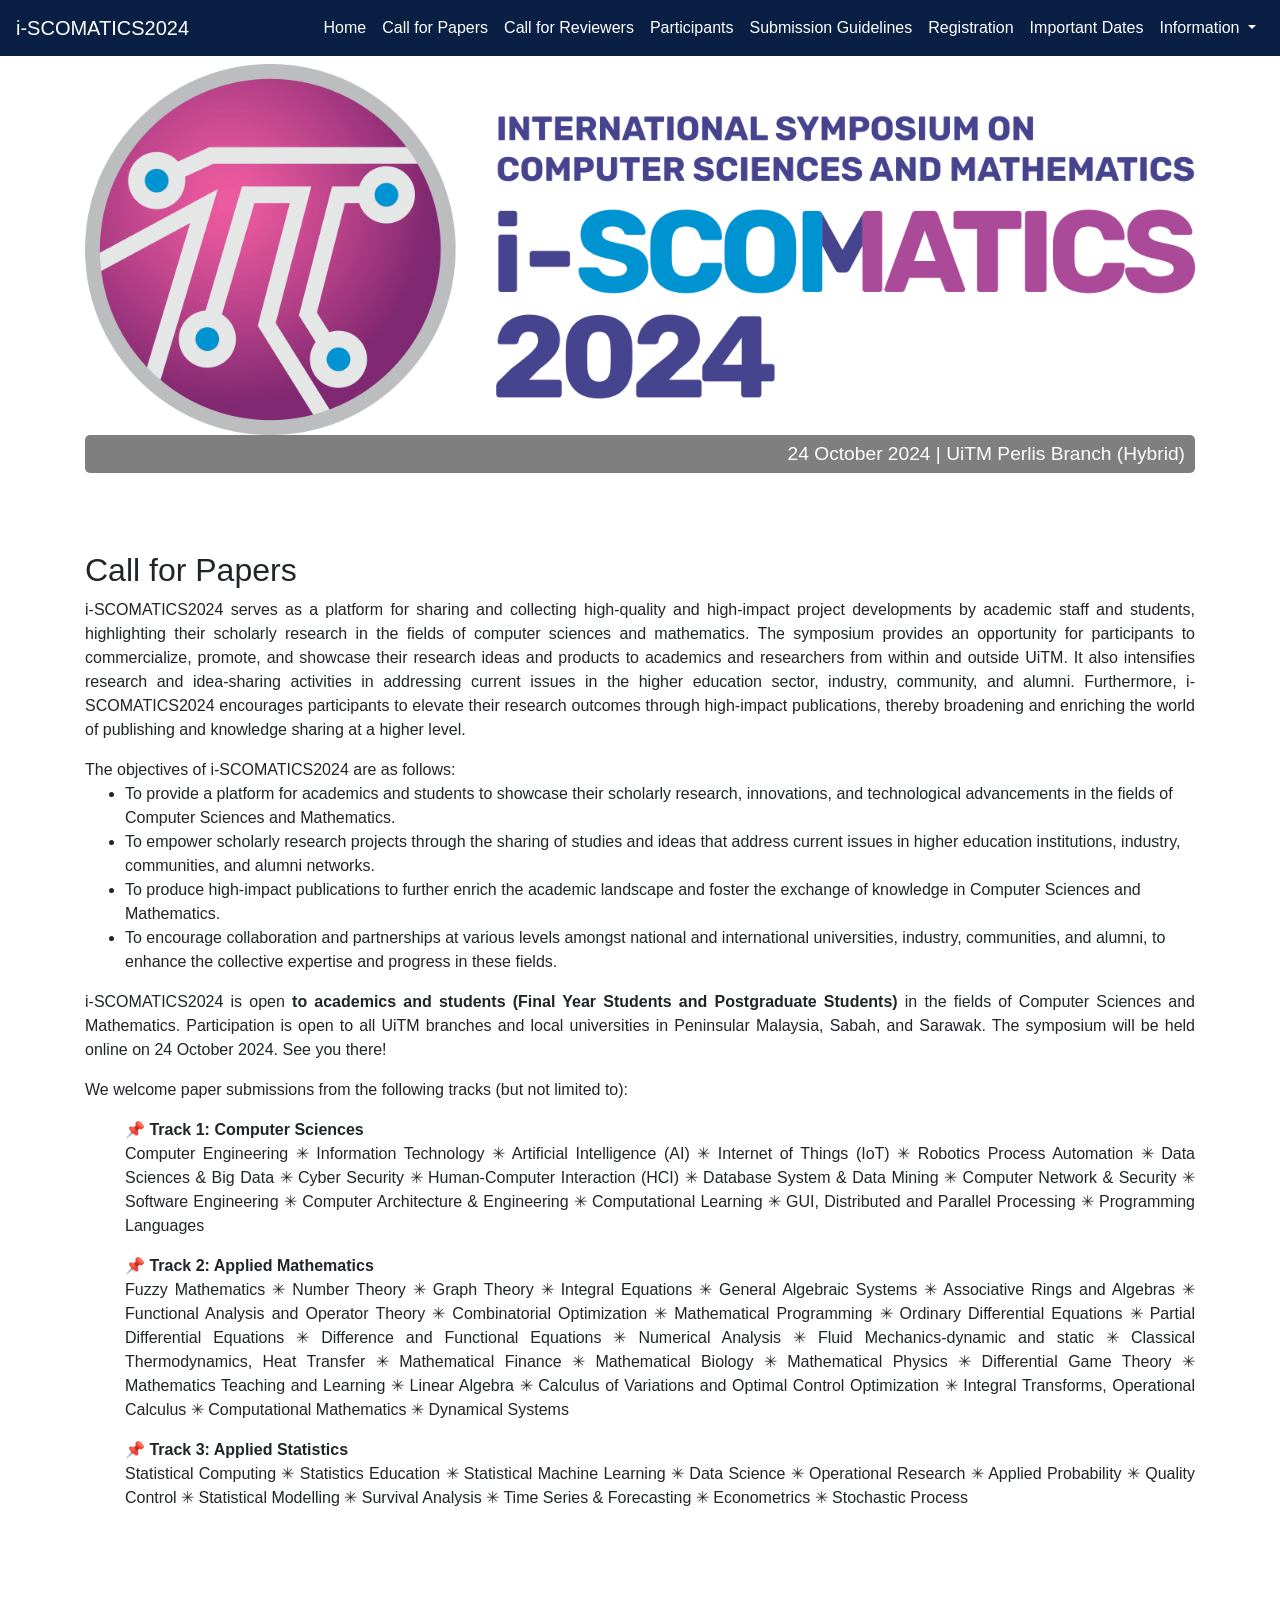
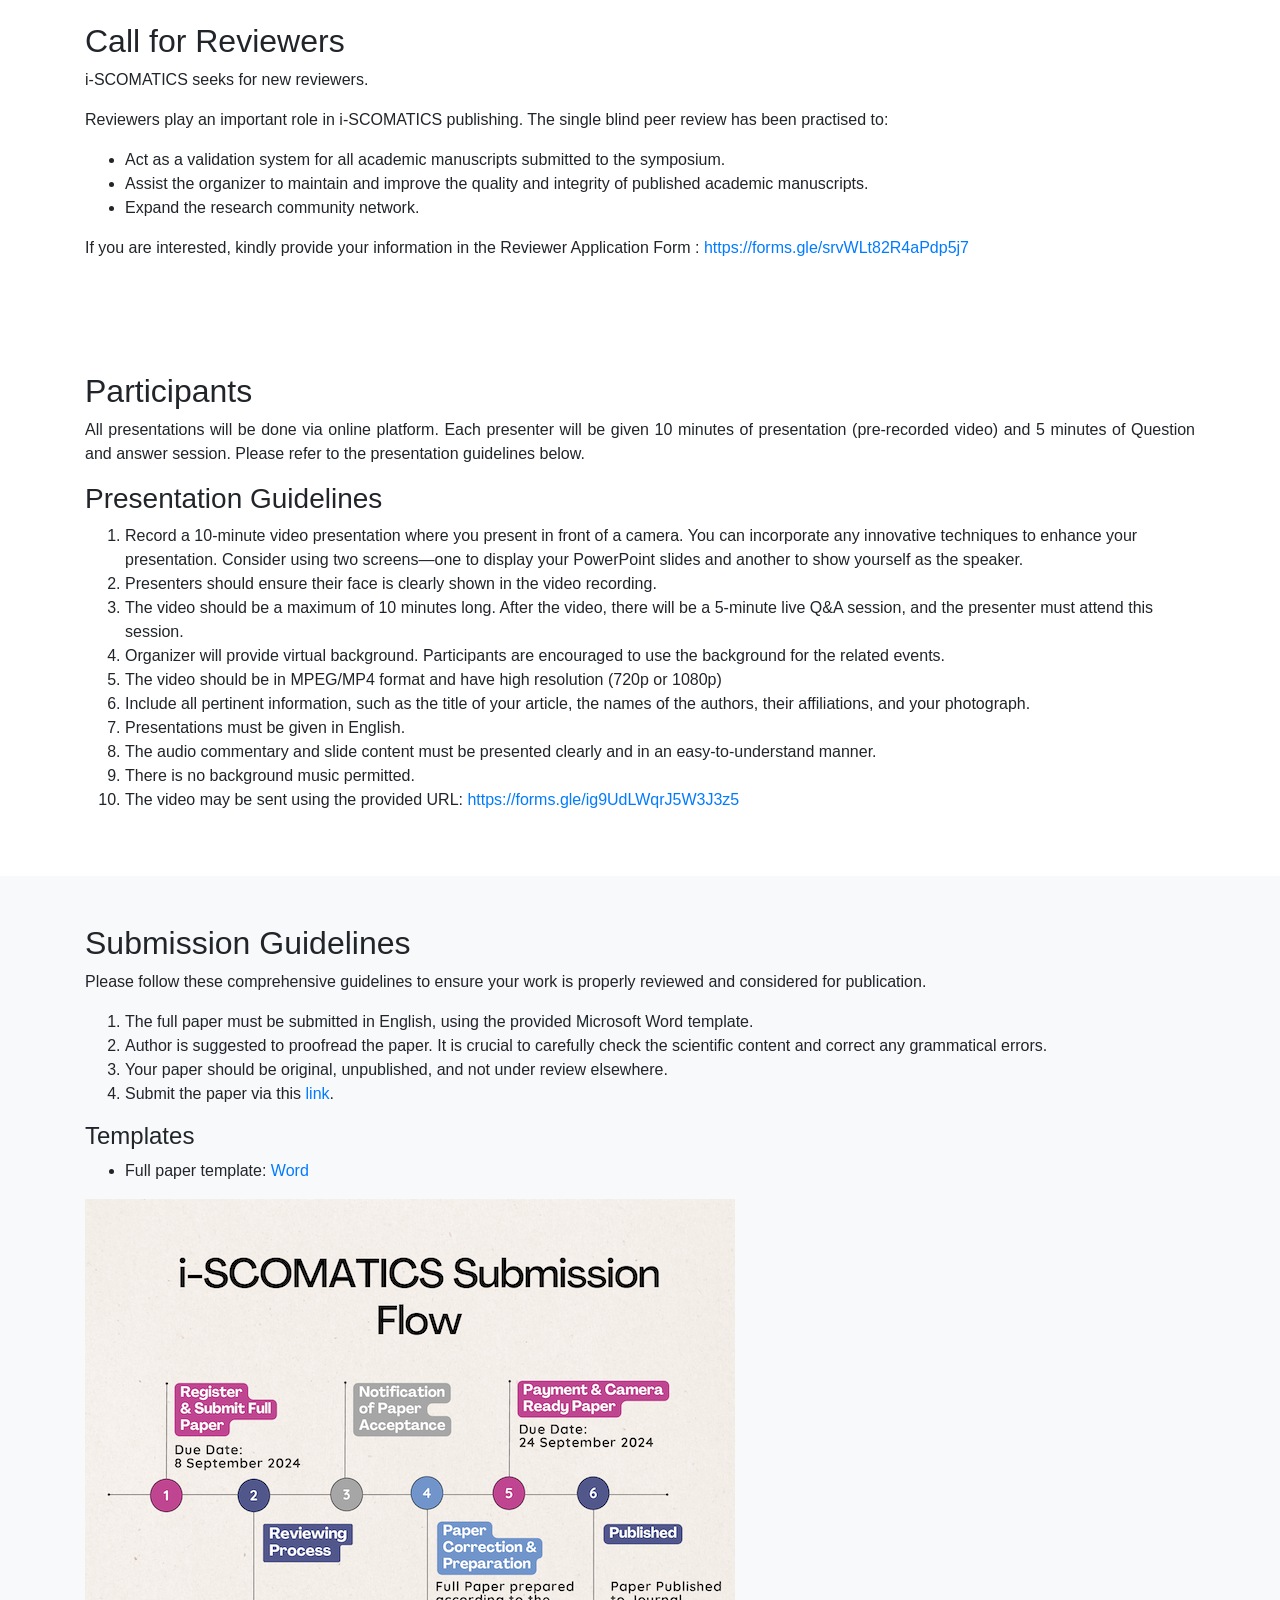
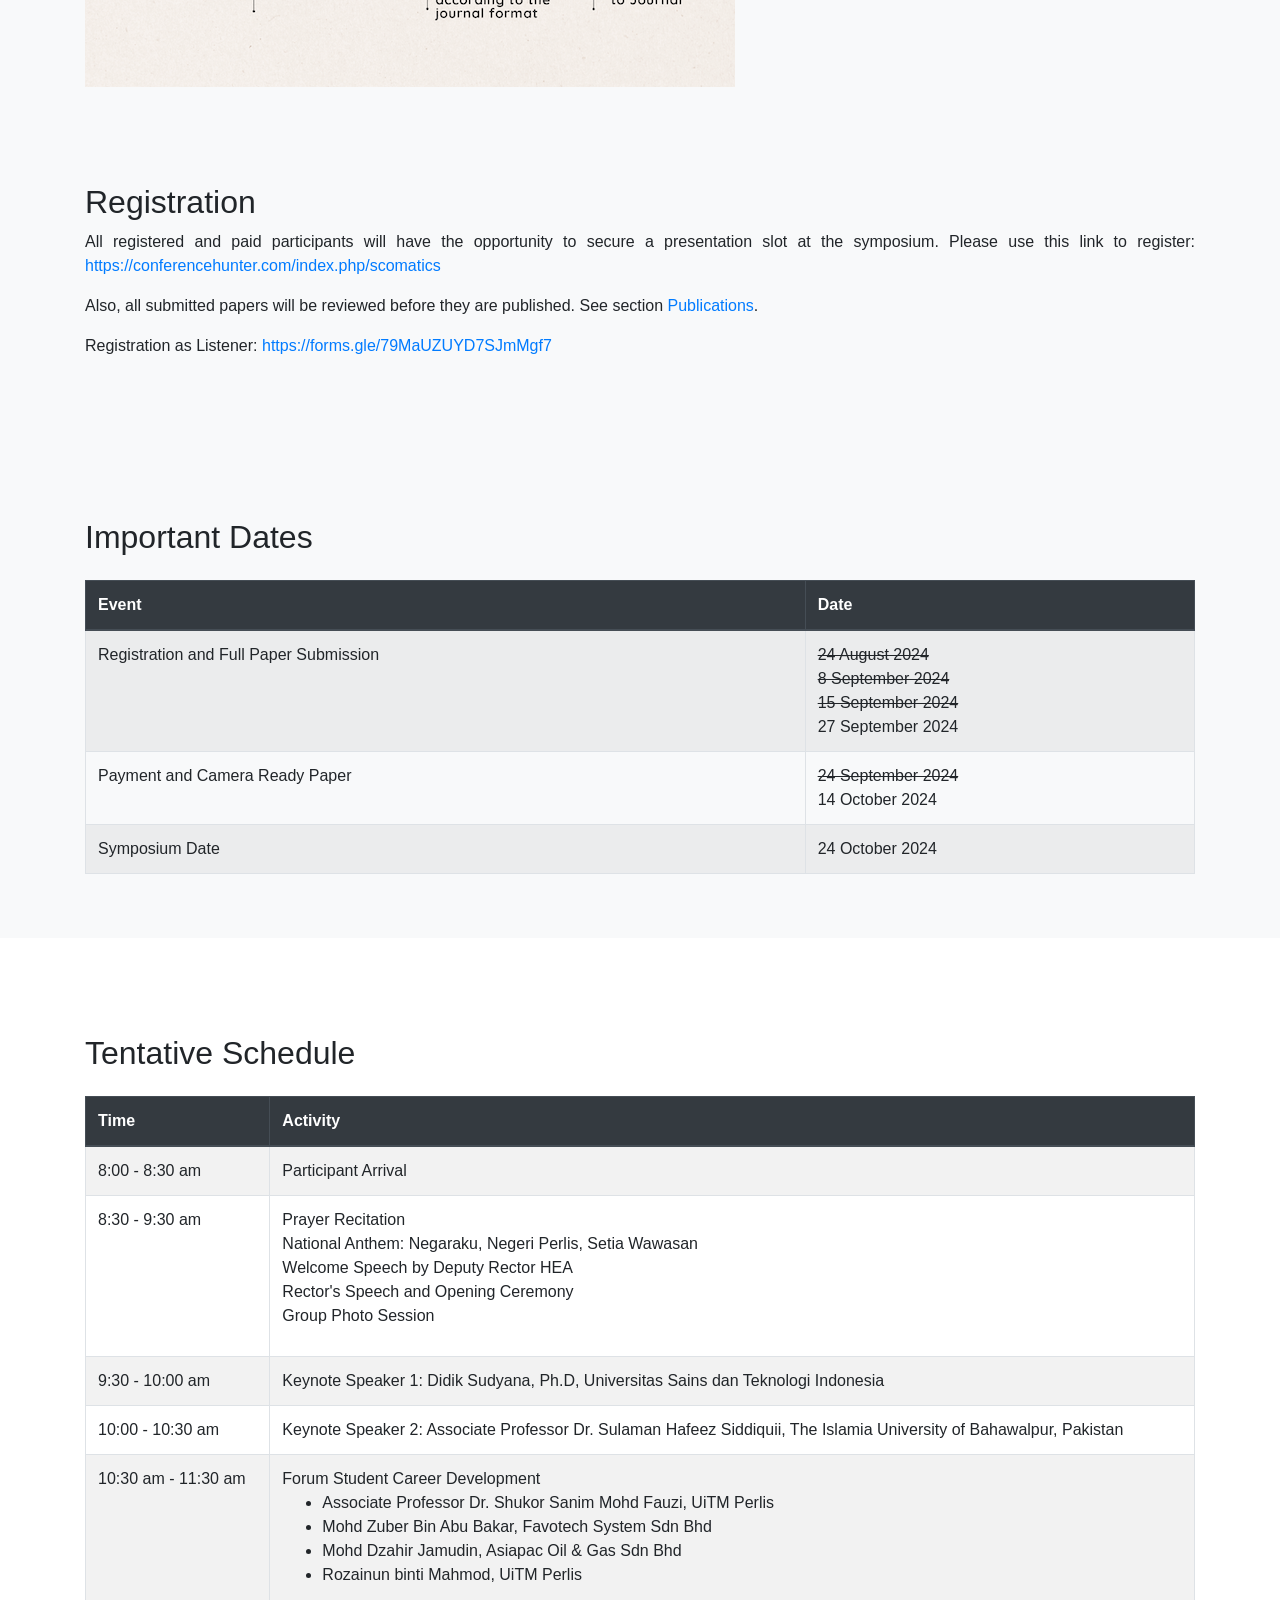
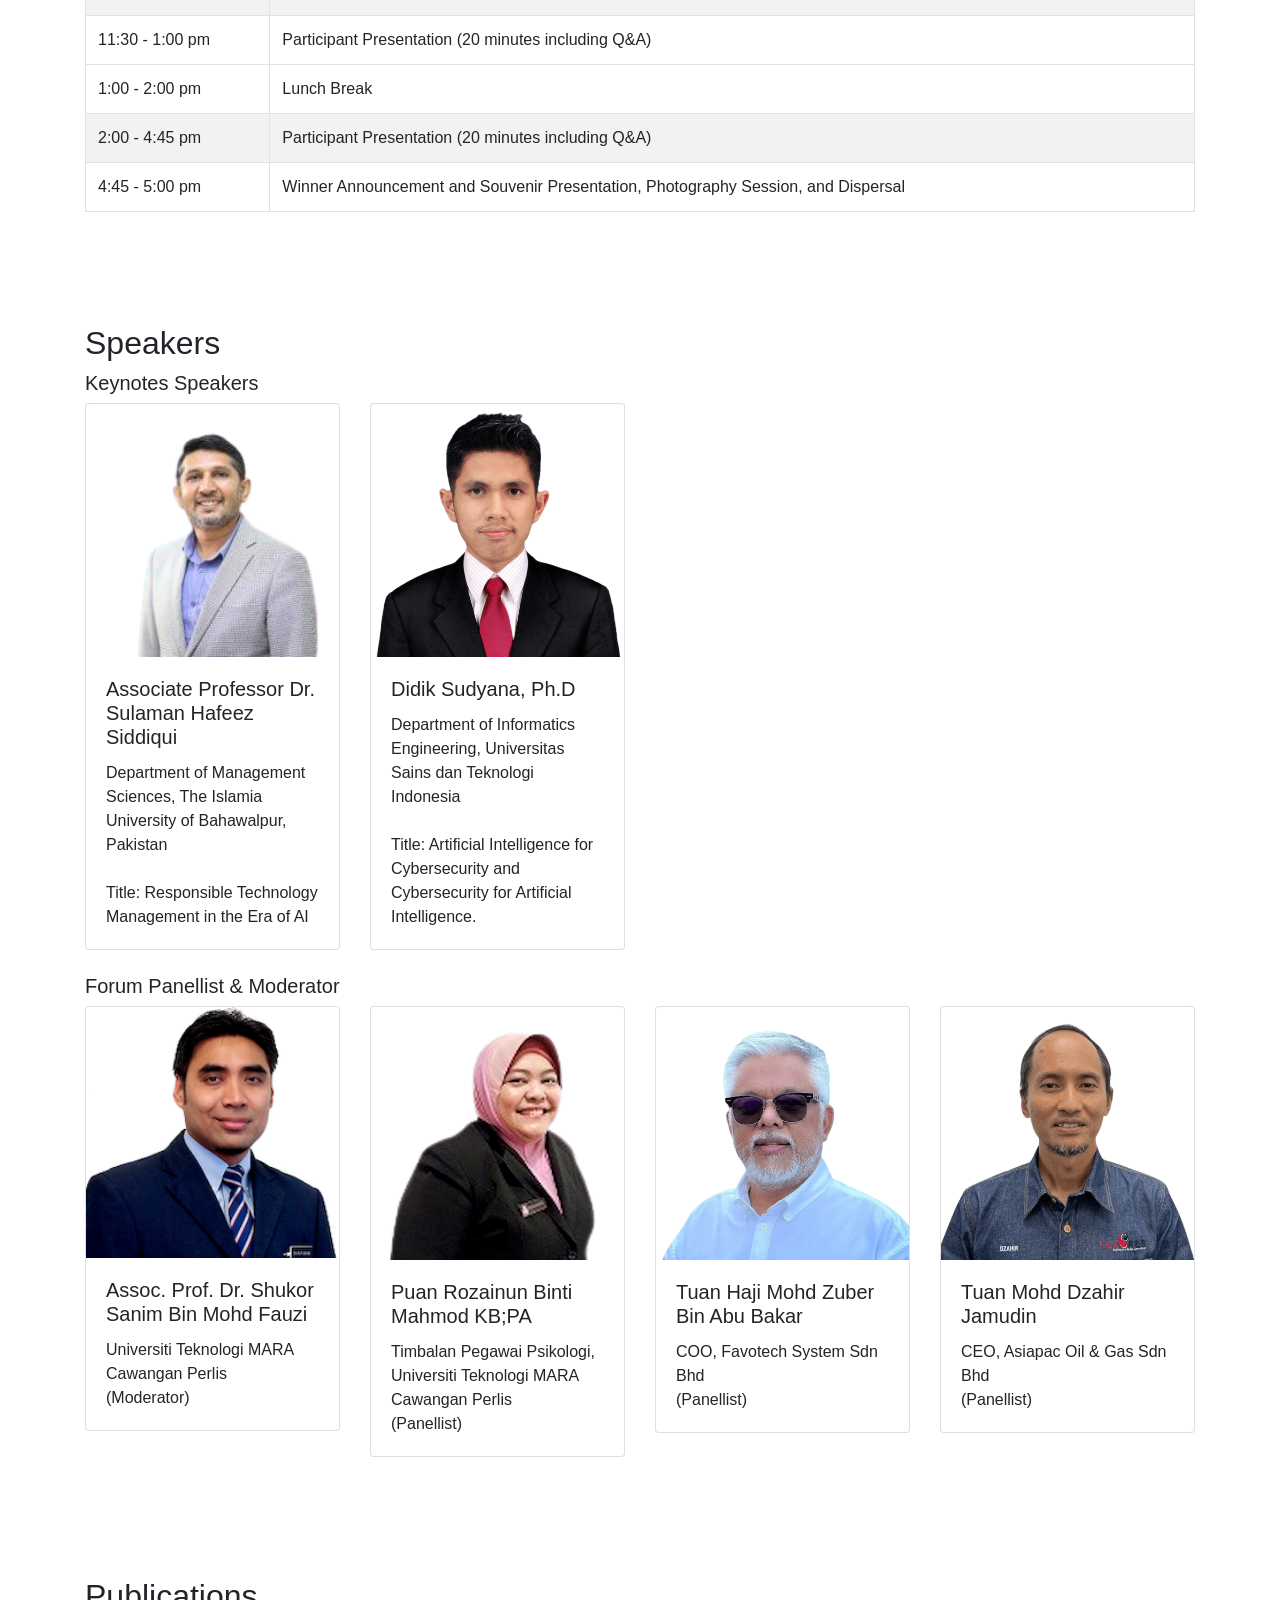
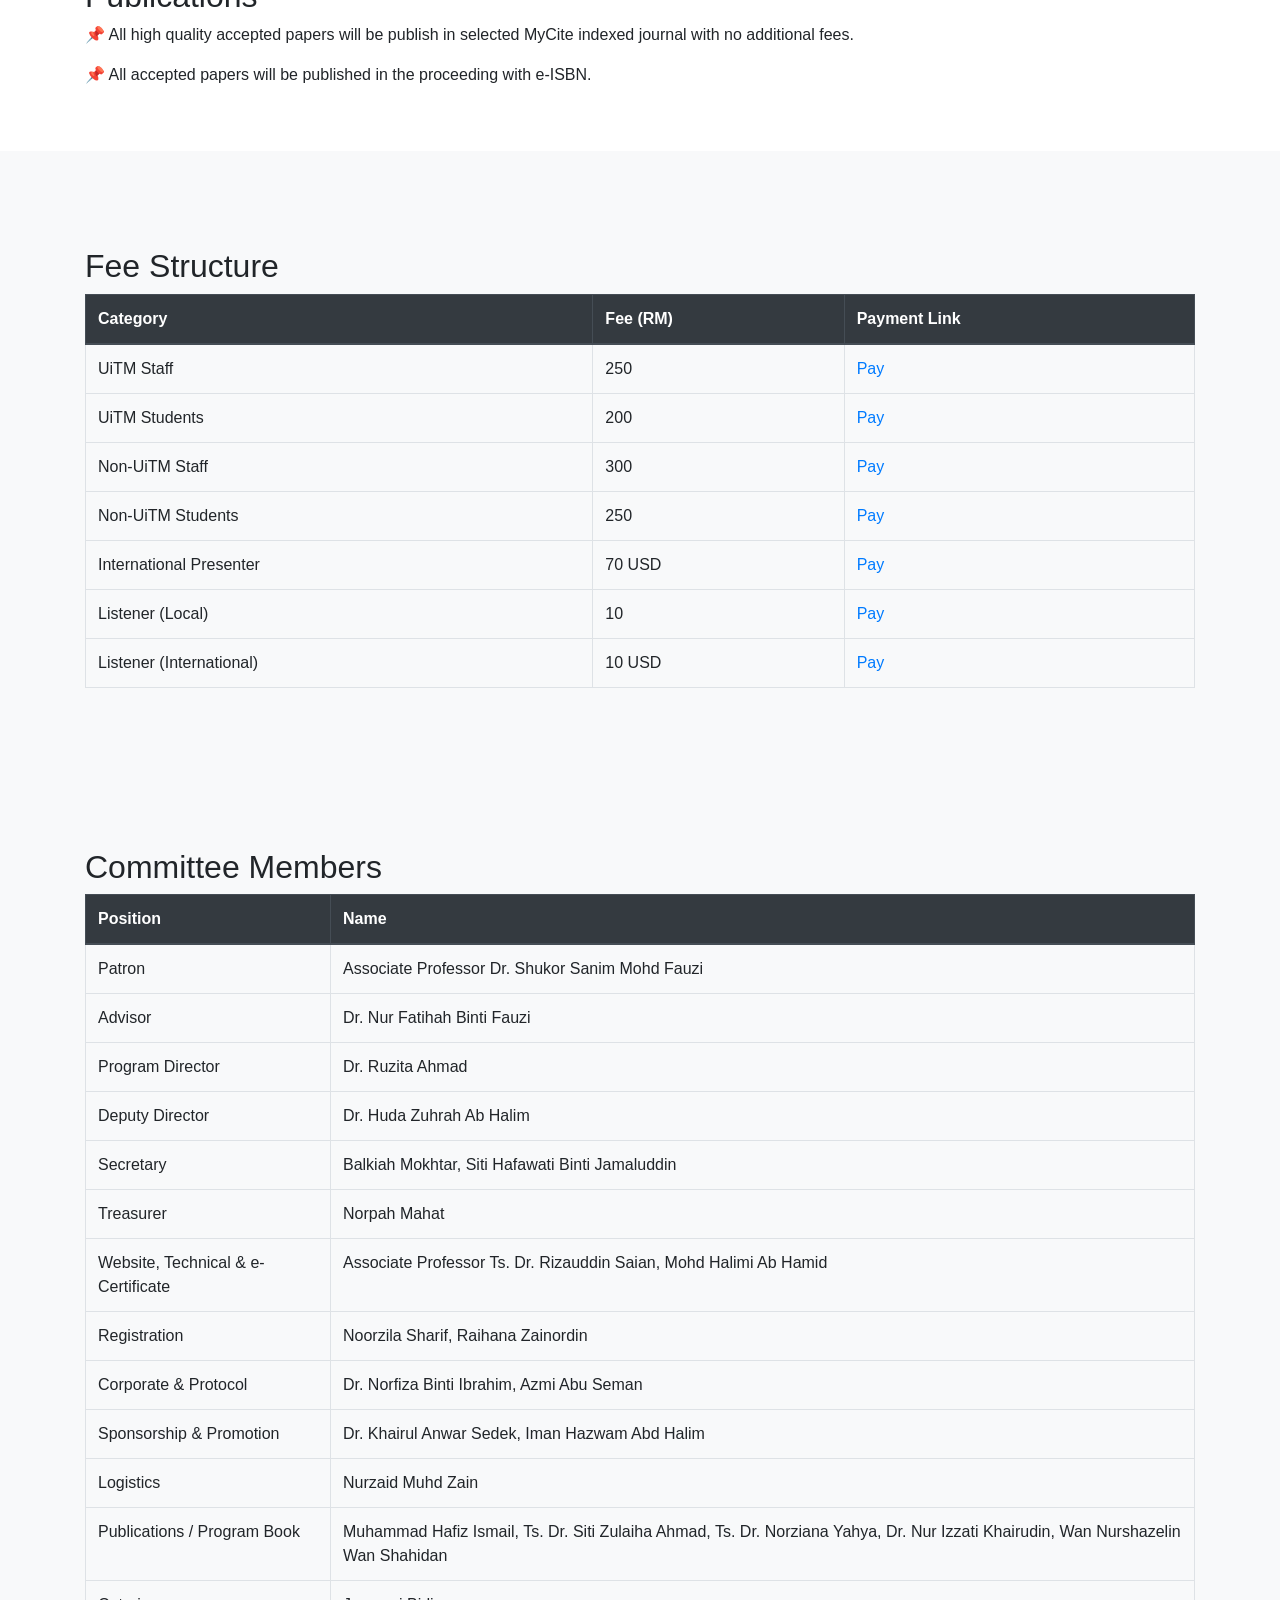
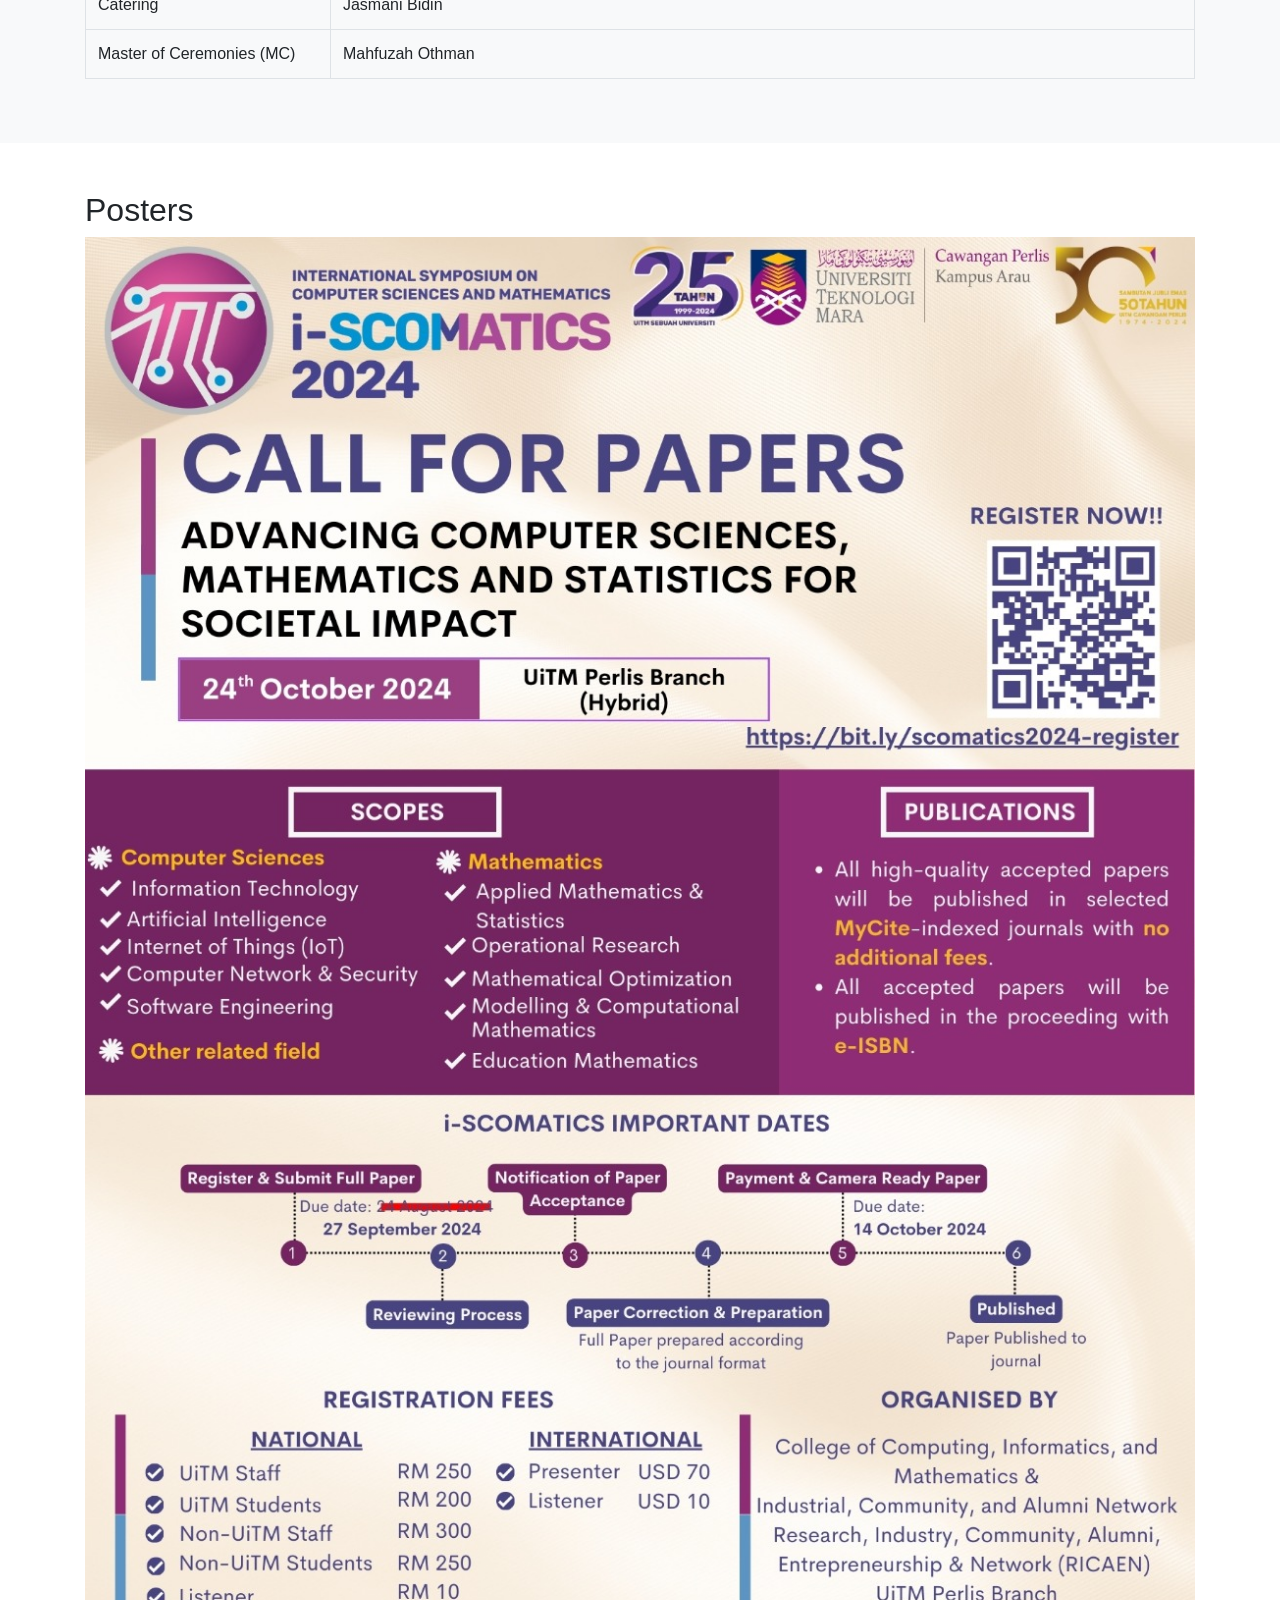
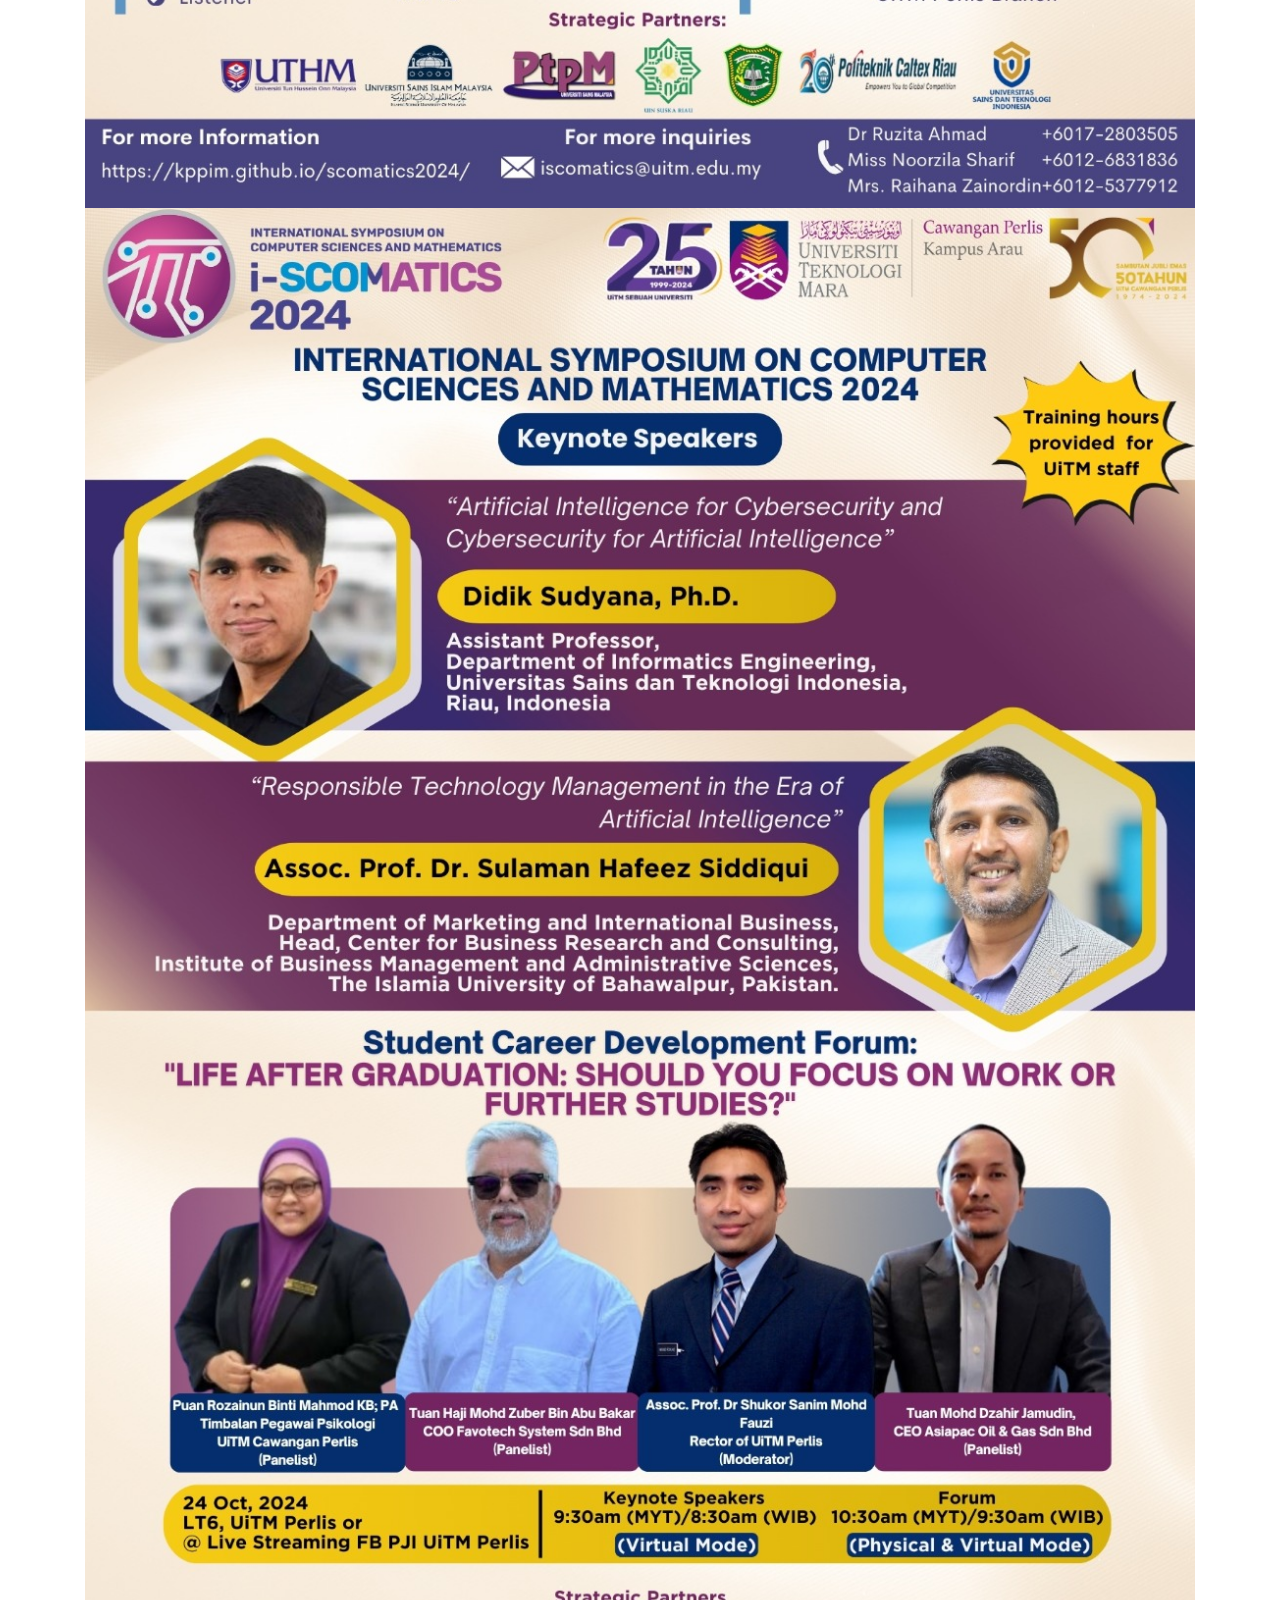
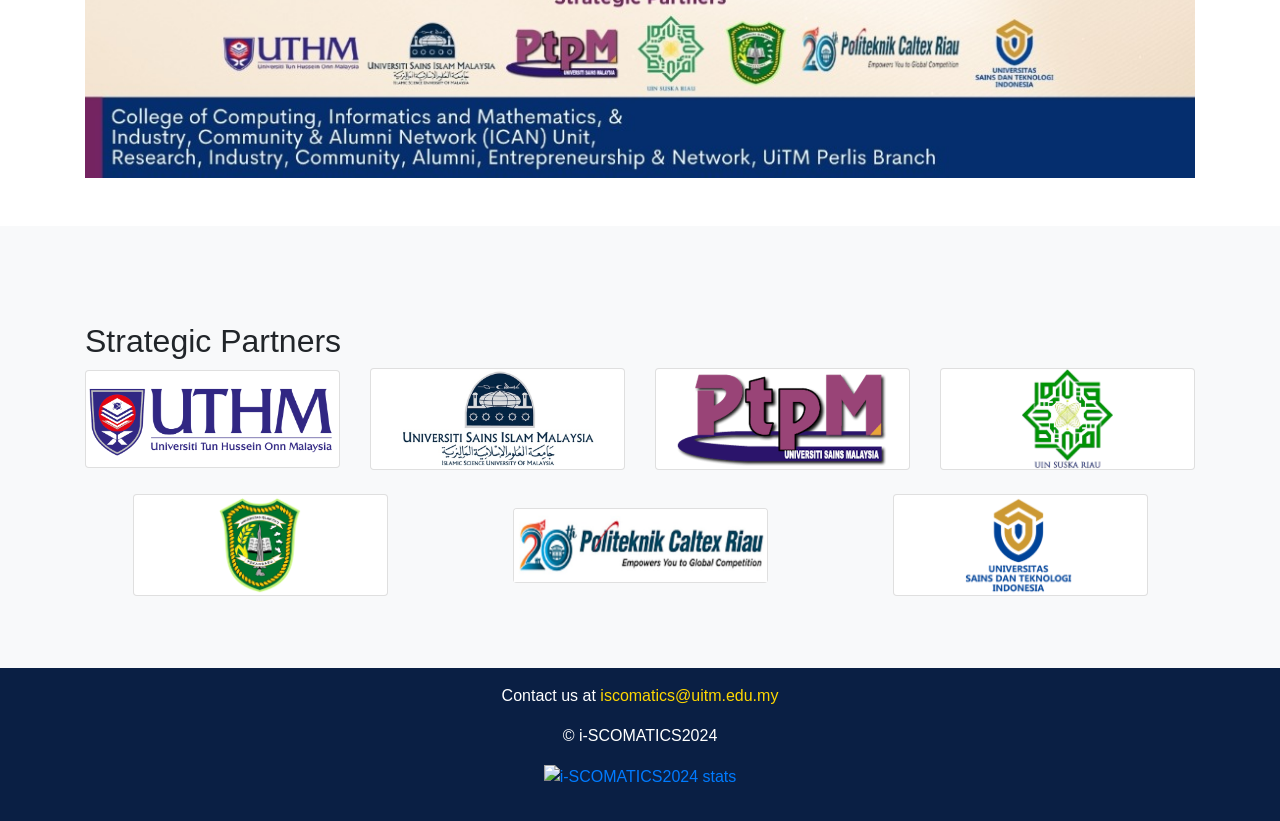
==== index.html @ a4c5fa41 "Update logos" ====
<!doctype html>
<html lang="en">
  <head>
    <!--Google tag (gtag.js) -->
    <script
      async
      src="https://www.googletagmanager.com/gtag/js?id=G-X46K441750"
    ></script>
    <script>
      window.dataLayer = window.dataLayer || [];
      function gtag() {
        dataLayer.push(arguments);
      }
      gtag("js", new Date());

      gtag("config", "G-X46K441750");
    </script>
    <meta charset="UTF-8" />
    <meta name="viewport" content="width=device-width, initial-scale=1.0" />
    <meta name="author" content="Rizauddin Saian" />
    <meta
      name="description"
      content="i-SCOMATICS2024 serves as a platform for sharing and collecting high-quality and high-impact project developments by academic staff and students, highlighting their scholarly research in the fields of computer sciences and mathematics. The symposium provides an opportunity for participants to commercialize, promote, and showcase their research ideas and products to academics and researchers from within and outside UiTM. It also intensifies research and idea-sharing activities in addressing current issues in the higher education sector, industry, community, and alumni. Furthermore, i-SCOMATICS2024 encourages participants to elevate their research outcomes through high-impact publications, thereby broadening and enriching the world of publishing and knowledge sharing at a higher level. i-SCOMATICS2024 is open to academics and students (Final Year Students and Postgraduate Students) in the fields of Computer Sciences and Mathematics. Participation is open to all UiTM branches and local universities in Peninsular Malaysia, Sabah, and Sarawak. The symposium will be held online on 24 October 2024. See you there!"
    />
    <meta name="msvalidate.01" content="6B226E3622F8D9D87EF3502ABD5B028B" />
    <meta
      name="keywords"
      content="symposium, Kolej Pengajian Pengkomputeran, Informatik & Matematik, kppim, Universiti Teknologi MARA, uitm, mathematics, maths, computer, computer sciences, programming, perlis"
    />
    <title>
      i-SCOMATICS2024-Symposium on Computer Sciences and Mathematics
    </title>
    <link
      href="https://maxcdn.bootstrapcdn.com/bootstrap/4.5.2/css/bootstrap.min.css"
      rel="stylesheet"
    />
    <link href="styles.css" rel="stylesheet" />
    <link
      href="https://cdnjs.cloudflare.com/ajax/libs/font-awesome/5.15.3/css/all.min.css"
      rel="stylesheet"
    />
    <link rel="icon" type="image/x-icon" href="favicon.ico" />
  </head>
  <body>
    <!------Navbar ------>
    <nav class="navbar navbar-expand-lg navbar-dark bg-darkblue fixed-top">
      <a class="navbar-brand" href="#home">i-SCOMATICS2024</a>
      <button
        class="navbar-toggler"
        type="button"
        data-toggle="collapse"
        data-target="#navbarNav"
        aria-controls="navbarNav"
        aria-expanded="false"
        aria-label="Toggle navigation"
      >
        <span class="navbar-toggler-icon"></span>
      </button>
      <div class="collapse navbar-collapse" id="navbarNav">
        <ul class="navbar-nav ml-auto">
          <li class="nav-item active">
            <a class="nav-link" href="#home">Home</a>
          </li>
          <li class="nav-item">
            <a class="nav-link" href="#cfp">Call for Papers</a>
          </li>

          <li class="nav-item">
            <a class="nav-link" href="#cfr">Call for Reviewers</a>
          </li>
          <li class="nav-item">
            <a class="nav-link" href="#participants">Participants</a>
          </li>

          <li class="nav-item">
            <a class="nav-link" href="#submission">Submission Guidelines</a>
          </li>
          <li class="nav-item">
            <a class="nav-link" href="#registration">Registration</a>
          </li>
          <li class="nav-item">
            <a class="nav-link" href="#dates">Important Dates</a>
          </li>
          <ul class="navbar-nav">
            <li class="nav-item dropdown">
              <a
                class="nav-link dropdown-toggle"
                href="#"
                id="informationDropdown"
                role="button"
                data-toggle="dropdown"
                aria-haspopup="true"
                aria-expanded="false"
              >
                Information
              </a>
              <div class="dropdown-menu" aria-labelledby="informationDropdown">
                <a class="dropdown-item" href="#tentative">Tentative</a>
                <!-- <a class="dropdown-item" href="#speakers">Speakers</a> -->
                <a
                  class="dropdown-item dropdown-toggle"
                  href="#"
                  id="speakersDropdown"
                  role="button"
                  data-toggle="dropdown"
                  aria-haspopup="true"
                  aria-expanded="false"
                >
                  Speakers
                </a>
                <div class="dropdown-menu" aria-labelledby="speakersDropdown">
                  <a class="dropdown-item" href="#keynote-speakers"
                    >Keynotes Speakers</a
                  >
                  <a class="dropdown-item" href="#forum-panellist"
                    >Forum Panellist & Moderator</a
                  >
                </div>
                <a class="dropdown-item" href="#publications">Publications</a>
                <a class="dropdown-item" href="#committee">Committee</a>
                <a class="dropdown-item" href="#fees">Fees</a>
                <a class="dropdown-item" href="#posters">Posters</a>
                <a class="dropdown-item" href="#partners">Partners</a>
                <a class="dropdown-item" href="#contact">Contact</a>
              </div>
            </li>
          </ul>
        </ul>
      </div>
    </nav>

    <!------Header ------>
    <header id="home" class="mt-5">
      <div class="container">
        <img
          src="img/scomatics2024.png"
          alt="SCOMATICS 2024"
          class="img-fluid header-image"
        />
        <div class="header-text">
          24 October 2024 | UiTM Perlis Branch (Hybrid)
        </div>
      </div>
    </header>

    <!------CFP ------>
    <section id="cfp" class="py-5">
      <div class="container">
        <h2>Call for Papers</h2>
        <p class="text-justify">
          i-SCOMATICS2024 serves as a platform for sharing and collecting
          high-quality and high-impact project developments by academic staff
          and students, highlighting their scholarly research in the fields of
          computer sciences and mathematics. The symposium provides an
          opportunity for participants to commercialize, promote, and showcase
          their research ideas and products to academics and researchers from
          within and outside UiTM. It also intensifies research and idea-sharing
          activities in addressing current issues in the higher education
          sector, industry, community, and alumni. Furthermore, i-SCOMATICS2024
          encourages participants to elevate their research outcomes through
          high-impact publications, thereby broadening and enriching the world
          of publishing and knowledge sharing at a higher level.
        </p>

        <!------Objectives ------>
        The objectives of i-SCOMATICS2024 are as follows:
        <ul>
          <li>
            To provide a platform for academics and students to showcase their
            scholarly research, innovations, and technological advancements in
            the fields of Computer Sciences and Mathematics.
          </li>
          <li>
            To empower scholarly research projects through the sharing of
            studies and ideas that address current issues in higher education
            institutions, industry, communities, and alumni networks.
          </li>
          <li>
            To produce high-impact publications to further enrich the academic
            landscape and foster the exchange of knowledge in Computer Sciences
            and Mathematics.
          </li>
          <li>
            To encourage collaboration and partnerships at various levels
            amongst national and international universities, industry,
            communities, and alumni, to enhance the collective expertise and
            progress in these fields.
          </li>
        </ul>
        <p class="text-justify">
          i-SCOMATICS2024 is open
          <strong
            >to academics and students (Final Year Students and Postgraduate
            Students)</strong
          >
          in the fields of Computer Sciences and Mathematics. Participation is
          open to all UiTM branches and local universities in Peninsular
          Malaysia, Sabah, and Sarawak. The symposium will be held online on 24
          October 2024. See you there!
        </p>
        <p class="text-justify">
          We welcome paper submissions from the following tracks (but not
          limited to):
        </p>
        <ul>
          <li class="font-weight-bold" style="list-style-type: none">
            📌 Track 1: Computer Sciences
          </li>
          <p class="text-justify">
            Computer Engineering ✳ Information Technology ✳ Artificial
            Intelligence (AI) ✳ Internet of Things (IoT) ✳ Robotics Process
            Automation ✳ Data Sciences & Big Data ✳ Cyber Security ✳
            Human-Computer Interaction (HCI) ✳ Database System & Data Mining ✳
            Computer Network & Security ✳ Software Engineering ✳ Computer
            Architecture & Engineering ✳ Computational Learning ✳ GUI,
            Distributed and Parallel Processing ✳ Programming Languages
          </p>

          <li class="font-weight-bold" style="list-style-type: none">
            📌 Track 2: Applied Mathematics
          </li>
          <p class="text-justify">
            Fuzzy Mathematics ✳ Number Theory ✳ Graph Theory ✳ Integral
            Equations ✳ General Algebraic Systems ✳ Associative Rings and
            Algebras ✳ Functional Analysis and Operator Theory ✳ Combinatorial
            Optimization ✳ Mathematical Programming ✳ Ordinary Differential
            Equations ✳ Partial Differential Equations ✳ Difference and
            Functional Equations ✳ Numerical Analysis ✳ Fluid
            Mechanics-dynamic and static ✳ Classical Thermodynamics, Heat
            Transfer ✳ Mathematical Finance ✳ Mathematical Biology ✳
            Mathematical Physics ✳ Differential Game Theory ✳ Mathematics
            Teaching and Learning ✳ Linear Algebra ✳ Calculus of Variations
            and Optimal Control Optimization ✳ Integral Transforms, Operational
            Calculus ✳ Computational Mathematics ✳ Dynamical Systems
          </p>

          <li class="font-weight-bold" style="list-style-type: none">
            📌 Track 3: Applied Statistics
          </li>
          <p class="text-justify">
            Statistical Computing ✳ Statistics Education ✳ Statistical Machine
            Learning ✳ Data Science ✳ Operational Research ✳ Applied
            Probability ✳ Quality Control ✳ Statistical Modelling ✳ Survival
            Analysis ✳ Time Series & Forecasting ✳ Econometrics ✳ Stochastic
            Process
          </p>
        </ul>
      </div>
    </section>

    <!------CFR ------>
    <section id="cfr" class="py-5">
      <div class="container">
        <h2>Call for Reviewers</h2>
        <p class="text-justify">i-SCOMATICS seeks for new reviewers.</p>
        <p class="text-justify">
          Reviewers play an important role in i-SCOMATICS publishing. The single
          blind peer review has been practised to:
        </p>

        <ul>
          <li>
            Act as a validation system for all academic manuscripts submitted to
            the symposium.
          </li>

          <li>
            Assist the organizer to maintain and improve the quality and
            integrity of published academic manuscripts.
          </li>

          <li>Expand the research community network.</li>
        </ul>
        <p class="text-justify">
          If you are interested, kindly provide your information in the Reviewer
          Application Form :
          <a href="https://forms.gle/srvWLt82R4aPdp5j7"
            >https://forms.gle/srvWLt82R4aPdp5j7</a
          >
        </p>
      </div>
    </section>

    <!------Participants ------>
    <section id="participants" class="py-5">
      <div class="container">
        <h2>Participants</h2>
        <p class="text-justify">
          All presentations will be done via online platform. Each presenter
          will be given 10 minutes of presentation (pre-recorded video) and 5
          minutes of Question and answer session. Please refer to the
          presentation guidelines below.
        </p>
        <h3>Presentation Guidelines</h3>
        <ol class="justify-content-around">
          <li>
            Record a 10-minute video presentation where you present in front of
            a camera. You can incorporate any innovative techniques to enhance
            your presentation. Consider using two screens—one to display your
            PowerPoint slides and another to show yourself as the speaker.
          </li>
          <li>
            Presenters should ensure their face is clearly shown in the video
            recording.
          </li>
          <li>
            The video should be a maximum of 10 minutes long. After the video,
            there will be a 5-minute live Q&A session, and the presenter must
            attend this session.
          </li>
          <li>
            Organizer will provide virtual background. Participants are
            encouraged to use the background for the related events.
          </li>
          <li>
            The video should be in MPEG/MP4 format and have high resolution
            (720p or 1080p)
          </li>
          <li>
            Include all pertinent information, such as the title of your
            article, the names of the authors, their affiliations, and your
            photograph.
          </li>
          <li>Presentations must be given in English.</li>
          <li>
            The audio commentary and slide content must be presented clearly and
            in an easy-to-understand manner.
          </li>
          <li>There is no background music permitted.</li>
          <li>
            The video may be sent using the provided URL:
            <a href="https://forms.gle/ig9UdLWqrJ5W3J3z5"
              >https://forms.gle/ig9UdLWqrJ5W3J3z5</a
            >
          </li>
        </ol>
      </div>
    </section>

    <!------Submission Guidelines ------>
    <section id="submission" class="py-5 bg-light">
      <div class="container">
        <h2>Submission Guidelines</h2>
        <p class="text-justify">
          Please follow these comprehensive guidelines to ensure your work is
          properly reviewed and considered for publication.
        </p>
        <ol>
          <li>
            The full paper must be submitted in English, using the provided
            Microsoft Word template.
          </li>
          <li>
            Author is suggested to proofread the paper. It is crucial to
            carefully check the scientific content and correct any grammatical
            errors.
          </li>
          <li>
            Your paper should be original, unpublished, and not under review
            elsewhere.
          </li>
          <li>
            Submit the paper via this
            <a href="https://conferencehunter.com/index.php/scomatics">link</a>.
          </li>
        </ol>
        <h4>Templates</h4>
        <ul>
          <!-- <li> -->
          <!--     Abstract template: -->
          <!--     <a -->
          <!--         href="https://drive.google.com/uc?export=download&id=1QR1k9KfmbWO67Fh2mpi0l-6ACHEL50sb" -->
          <!--         >Word</a -->
          <!--     > -->
          <!-- </li> -->
          <li>
            Full paper template:
            <a
              href="https://drive.google.com/uc?export=download&id=12wqzbqL3aBYg6g_hxanWBLJdUoIOz3y6"
              >Word</a
            >
          </li>
        </ul>
        <div>
          <img
            src="img/scomatics2024-submission-flow.png"
            alt="i-SCOMATICS2024 submission flow"
            class="img-fluid"
          />
        </div>
      </div>
    </section>

    <!------Registration ------>
    <section id="registration" class="py-5 bg-light">
      <div class="container">
        <h2>Registration</h2>
        <p class="text-justify">
          All registered and paid participants will have the opportunity to
          secure a presentation slot at the symposium. Please use this link to
          register:
          <a href="https://conferencehunter.com/index.php/scomatics"
            >https://conferencehunter.com/index.php/scomatics</a
          >
        </p>
        <p class="text-justify">
          Also, all submitted papers will be reviewed before they are published.
          See section
          <a href="#publications">Publications</a>.
        </p>

        <p class="text-justify">
          Registration as Listener:
          <a href="https://forms.gle/79MaUZUYD7SJmMgf7"
            >https://forms.gle/79MaUZUYD7SJmMgf7</a
          >
        </p>
      </div>
    </section>

    <!------Important Dates ------>
    <section id="dates" class="py-5 bg-light">
      <div class="container mt-5">
        <h2 class="mb-4">Important Dates</h2>
        <table class="table table-bordered table-striped">
          <thead class="thead-dark">
            <tr>
              <th>Event</th>
              <th>Date</th>
            </tr>
          </thead>
          <tbody>
            <tr>
              <td>Registration and Full Paper Submission</td>
              <td>
                <span style="text-decoration: line-through">24 August 2024</span
                ><br />
                <span style="text-decoration: line-through"
                  >8 September 2024</span
                ><br />
                <span style="text-decoration: line-through"
                  >15 September 2024</span
                ><br />
                27 September 2024
              </td>
            </tr>
            <tr>
              <td>Payment and Camera Ready Paper</td>
              <td>
                <span style="text-decoration: line-through"
                  >24 September 2024</span
                ><br />
                14 October 2024
              </td>
            </tr>
            <tr>
              <td>Symposium Date</td>
              <td>24 October 2024</td>
            </tr>
          </tbody>
        </table>
      </div>
    </section>

    <!------Tentative ------>
    <section id="tentative" class="py-5">
      <div class="container mt-5">
        <h2 class="mb-4">Tentative Schedule</h2>
        <table class="table table-bordered table-striped">
          <thead class="thead-dark">
            <tr>
              <th>Time</th>
              <th>Activity</th>
            </tr>
          </thead>
          <tbody>
            <tr>
              <td>8:00 - 8:30 am</td>
              <td>Participant Arrival</td>
            </tr>
            <tr>
              <td>8:30 - 9:30 am</td>
              <td>
                <ul class="list-unstyled">
                  <li>Prayer Recitation</li>
                  <li>
                    National Anthem: Negaraku, Negeri Perlis, Setia Wawasan
                  </li>
                  <li>Welcome Speech by Deputy Rector HEA</li>
                  <li>Rector's Speech and Opening Ceremony</li>
                  <li>Group Photo Session</li>
                </ul>
              </td>
            </tr>
            <tr>
              <td>9:30 - 10:00 am</td>
              <td>
                Keynote Speaker 1: Didik Sudyana, Ph.D, Universitas Sains dan
                Teknologi Indonesia
                <!-- Title:  -->
              </td>
            </tr>
            <tr>
              <td>10:00 - 10:30 am</td>
              <td>
                Keynote Speaker 2: Associate Professor Dr. Sulaman Hafeez
                Siddiquii, The Islamia University of Bahawalpur, Pakistan
              </td>
            </tr>

            <tr>
              <td>10:30 am - 11:30 am</td>
              <td>
                Forum Student Career Development
                <ul>
                  <li>
                    Associate Professor Dr. Shukor Sanim Mohd Fauzi, UiTM Perlis
                  </li>
                  <li>Mohd Zuber Bin Abu Bakar, Favotech System Sdn Bhd</li>
                  <li>Mohd Dzahir Jamudin, Asiapac Oil & Gas Sdn Bhd</li>
                  <li>Rozainun binti Mahmod, UiTM Perlis</li>
                </ul>
              </td>
            </tr>
            <tr>
              <td>11:30 - 1:00 pm</td>
              <td>Participant Presentation (20 minutes including Q&A)</td>
            </tr>
            <tr></tr>
            <tr>
              <td>1:00 - 2:00 pm</td>
              <td>Lunch Break</td>
            </tr>
            <tr>
              <td>2:00 - 4:45 pm</td>
              <td>Participant Presentation (20 minutes including Q&A)</td>
            </tr>
            <tr>
              <td>4:45 - 5:00 pm</td>
              <td>
                Winner Announcement and Souvenir Presentation, Photography
                Session, and Dispersal
              </td>
            </tr>
          </tbody>
        </table>
      </div>
    </section>

    <!------Speakers ------>
    <section id="speakers" class="py-5">
      <div class="container">
        <h2>Speakers</h2>
        <h5 id="keynote-speakers">Keynotes Speakers</h5>
        <div class="row">
          <div class="col-lg-3 col-md-4 col-sm-6 mb-4">
            <div class="card">
              <img
                src="img/sulaman.png"
                class="card-img-top img-fluid"
                alt="Associate Professor Dr. Sulaman Hafeez Siddiqui"
              />
              <div class="card-body">
                <h5 class="card-title">
                  Associate Professor Dr. Sulaman Hafeez Siddiqui
                </h5>
                <p class="card-text">
                  Department of Management Sciences, The Islamia University of
                  Bahawalpur, Pakistan<br /><br />
                  Title: Responsible Technology Management in the Era of AI
                </p>
              </div>
            </div>
          </div>

          <div class="col-lg-3 col-md-4 col-sm-6 mb-4">
            <div class="card">
              <img
                src="img/Didik-Sudyana.png"
                class="card-img-top img-fluid"
                alt="Didik Sudyana, Ph.D"
              />
              <div class="card-body">
                <h5 class="card-title">Didik Sudyana, Ph.D</h5>
                <p class="card-text">
                  Department of Informatics Engineering, Universitas Sains dan
                  Teknologi Indonesia
                  <br /><br />
                  Title: Artificial Intelligence for Cybersecurity and
                  Cybersecurity for Artificial Intelligence.
                </p>
              </div>
            </div>
          </div>
        </div>

        <h5 id="forum-panellist">Forum Panellist & Moderator</h5>

        <div class="row">
          <div class="col-lg-3 col-md-4 col-sm-6 mb-4">
            <div class="card">
              <img
                src="img/shukor.png"
                class="card-img-top img-fluid"
                alt="Shukor Sanim Mohd Fauzi"
              />
              <div class="card-body">
                <h5 class="card-title">
                  Assoc. Prof. Dr. Shukor Sanim Bin Mohd Fauzi
                </h5>
                <p class="card-text">
                  Universiti Teknologi MARA Cawangan Perlis<br />
                  (Moderator)
                </p>
              </div>
            </div>
          </div>

          <div class="col-lg-3 col-md-4 col-sm-6 mb-4">
            <div class="card">
              <img
                src="img/rozainon.png"
                class="card-img-top img-fluid"
                alt="Rozainun binti Mahmod"
              />
              <div class="card-body">
                <h5 class="card-title">Puan Rozainun Binti Mahmod KB;PA</h5>
                <p class="card-text">
                  Timbalan Pegawai Psikologi, Universiti Teknologi MARA Cawangan
                  Perlis<br />
                  (Panellist)
                </p>
              </div>
            </div>
          </div>

          <div class="col-lg-3 col-md-4 col-sm-6 mb-4">
            <div class="card">
              <img
                src="img/zuber.png"
                class="card-img-top img-fluid"
                alt="Mohd Zuber Bin Abu Bakar"
              />
              <div class="card-body">
                <h5 class="card-title">Tuan Haji Mohd Zuber Bin Abu Bakar</h5>
                <p class="card-text">
                  COO, Favotech System Sdn Bhd<br />
                  (Panellist)
                </p>
              </div>
            </div>
          </div>

          <div class="col-lg-3 col-md-4 col-sm-6 mb-4">
            <div class="card">
              <img
                src="img/dzahir.png"
                class="card-img-top img-fluid"
                alt="Mohd Dzahir Jamudin"
              />
              <div class="card-body">
                <h5 class="card-title">Tuan Mohd Dzahir Jamudin</h5>
                <p class="card-text">
                  CEO, Asiapac Oil & Gas Sdn Bhd<br />
                  (Panellist)
                </p>
              </div>
            </div>
          </div>
        </div>
      </div>
    </section>

    <!------Publications ------>
    <section id="publications" class="py-5">
      <div class="container">
        <h2>Publications</h2>
        <p class="text-justify">
          📌 All high quality accepted papers will be publish in selected MyCite
          indexed journal with no additional fees.
        </p>
        <p class="text-justify">
          📌 All accepted papers will be published in the proceeding with
          e-ISBN.
        </p>
        <!-- All high-quality and high-impact articles will be published -->
        <!-- <!-1- through e-ISBN publication, while selected articles will be -1-> -->
        <!-- advanced -->
        <!-- to MyCite publication through selected journals. -->
        <!-- </p> -->
        <!-- <ol> -->
        <!--     <li>Journal of Advanced Research in Computing and Applications</li> -->
        <!--     <li>Journal of Advanced Research Design</li> -->
        <!--     <li>Journal of Computing Research and Innovation</li> -->
        <!-- </ol> -->
      </div>
    </section>

    <!------Fees ------>
    <section id="fees" class="py-5 bg-light">
      <div class="container mt-5">
        <h2>Fee Structure</h2>
        <table class="table table-bordered">
          <thead class="thead-dark">
            <tr>
              <th>Category</th>
              <th>Fee (RM)</th>
              <th>Payment Link</th>
            </tr>
          </thead>
          <tbody>
            <tr>
              <td>UiTM Staff</td>
              <td>250</td>
              <td>
                <a
                  href="https://uitmpay.uitm.edu.my/otherservices/products/AAR1/02/3699"
                  >Pay</a
                >
              </td>
            </tr>
            <tr>
              <td>UiTM Students</td>
              <td>200</td>
              <td>
                <a
                  href="https://uitmpay.uitm.edu.my/otherservices/products/AAR1/02/3700"
                  >Pay</a
                >
              </td>
            </tr>
            <tr>
              <td>Non-UiTM Staff</td>
              <td>300</td>
              <td>
                <a
                  href="https://uitmpay.uitm.edu.my/otherservices/products/AAR1/02/3701"
                  >Pay</a
                >
              </td>
            </tr>
            <tr>
              <td>Non-UiTM Students</td>
              <td>250</td>
              <td>
                <a
                  href="https://uitmpay.uitm.edu.my/otherservices/products/AAR1/02/3702"
                  >Pay</a
                >
              </td>
            </tr>
            <tr>
              <td>International Presenter</td>
              <td>70 USD</td>
              <td>
                <a
                  href="https://uitmpay.uitm.edu.my/otherservices/products/AAR1/02/3826"
                  >Pay</a
                >
              </td>
            </tr>
            <tr>
              <td>Listener (Local)</td>
              <td>10</td>
              <td>
                <a
                  href="https://uitmpay.uitm.edu.my/otherservices/products/AAR1/02/3703"
                  >Pay</a
                >
              </td>
            </tr>

            <tr>
              <td>Listener (International)</td>
              <td>10 USD</td>
              <td>
                <a
                  href="https://uitmpay.uitm.edu.my/otherservices/products/AAR1/02/3827"
                  >Pay</a
                >
              </td>
            </tr>
          </tbody>
        </table>
      </div>
    </section>

    <!------Committee ------>
    <section id="committee" class="py-5 bg-light">
      <div class="container mt-5">
        <h2>Committee Members</h2>
        <table class="table table-bordered">
          <thead class="thead-dark">
            <tr>
              <th>Position</th>
              <th>Name</th>
            </tr>
          </thead>
          <tbody>
            <tr>
              <td>Patron</td>
              <td>Associate Professor Dr. Shukor Sanim Mohd Fauzi</td>
            </tr>
            <tr>
              <td>Advisor</td>
              <td>Dr. Nur Fatihah Binti Fauzi</td>
            </tr>
            <tr>
              <td>Program Director</td>
              <td>Dr. Ruzita Ahmad</td>
            </tr>
            <tr>
              <td>Deputy Director</td>
              <td>Dr. Huda Zuhrah Ab Halim</td>
            </tr>
            <tr>
              <td>Secretary</td>
              <td>Balkiah Mokhtar, Siti Hafawati Binti Jamaluddin</td>
            </tr>
            <tr>
              <td>Treasurer</td>
              <td>Norpah Mahat</td>
            </tr>
            <tr>
              <td>Website, Technical & e-Certificate</td>
              <td>
                Associate Professor Ts. Dr. Rizauddin Saian, Mohd Halimi Ab
                Hamid
              </td>
            </tr>
            <tr>
              <td>Registration</td>
              <td>Noorzila Sharif, Raihana Zainordin</td>
            </tr>
            <tr>
              <td>Corporate & Protocol</td>
              <td>Dr. Norfiza Binti Ibrahim, Azmi Abu Seman</td>
            </tr>
            <tr>
              <td>Sponsorship & Promotion</td>
              <td>Dr. Khairul Anwar Sedek, Iman Hazwam Abd Halim</td>
            </tr>
            <tr>
              <td>Logistics</td>
              <td>Nurzaid Muhd Zain</td>
            </tr>
            <tr>
              <td>Publications / Program Book</td>
              <td>
                Muhammad Hafiz Ismail, Ts. Dr. Siti Zulaiha Ahmad, Ts. Dr.
                Norziana Yahya, Dr. Nur Izzati Khairudin, Wan Nurshazelin Wan
                Shahidan
              </td>
            </tr>
            <tr>
              <td>Catering</td>
              <td>Jasmani Bidin</td>
            </tr>
            <tr>
              <td>Master of Ceremonies (MC)</td>
              <td>Mahfuzah Othman</td>
            </tr>
          </tbody>
        </table>
      </div>
    </section>

    <!------Posters------>
    <section id="posters" class="py-5">
      <div class="container">
        <h2>Posters</h2>
        <img
          src="img/scomatics2024-poster.jpg"
          alt="i-SCOMATICS2024 Poster"
          class="img-fluid"
        />

        <img
          src="img/scomatics2024-forum.jpg"
          alt="i-SCOMATICS2024 Poster"
          class="img-fluid"
          width="1131px"
        />
      </div>
    </section>

    <!--Strategic Partners-->
    <section id="partners" class="py-5 bg-light">
      <div class="container mt-5">
        <h2>Strategic Partners</h2>
        <div class="row d-flex justify-content-around align-items-center">
          <div class="col-lg-3 col-md-4 col-sm-6 col-6 mb-4">
            <div class="card">
              <img
                src="img/logo-uthm.png"
                class="card-img-top img-fluid"
                alt="UNIVERSITI TUN HUSSEIN ONN"
                style="max-height: 100px; object-fit: contain"
              />
            </div>
          </div>

          <div class="col-lg-3 col-md-4 col-sm-6 col-6 mb-4">
            <div class="card">
              <img
                src="img/logo-usim.png"
                class="card-img-top img-fluid"
                alt="UNIVERSITI SAINS ISLAM MALAYSIA"
                style="max-height: 100px; object-fit: contain"
              />
            </div>
          </div>

          <div class="col-lg-3 col-md-4 col-sm-6 col-6 mb-4">
            <div class="card">
              <img
                src="img/logo-usm.png"
                class="card-img-top img-fluid"
                alt="PTPM, UNIVERSITI SAINS MALAYSIA"
                style="max-height: 100px; object-fit: contain"
              />
            </div>
          </div>
          
          <div class="col-lg-3 col-md-4 col-sm-6 col-6 mb-4">
            <div class="card">
              <img
                src="img/logo-uin.png"
                class="card-img-top img-fluid"
                alt="UNIVERSITI OF SULTAN SYARIF KASSIM RIAU (UIN SUSKA)"
                style="max-height: 100px; object-fit: contain"
              />
            </div>
          </div>
          <div class="col-lg-3 col-md-4 col-sm-6 col-6 mb-4">
            <div class="card">
              <img
                src="img/logo-uir.png"
                class="card-img-top img-fluid"
                alt="UNIVERSITI ISLAM RIAU"
                style="max-height: 100px; object-fit: contain"
              />
            </div>
          </div>
          <div class="col-lg-3 col-md-4 col-sm-6 col-6 mb-4">
            <div class="card">
              <img
                src="img/logo-caltex.png"
                class="card-img-top img-fluid"
                alt="POLYTECHNIC CALTEX RIAU"
                style="max-height: 200px; object-fit: contain"
              />
            </div>
          </div>

          <div class="col-lg-3 col-md-4 col-sm-6 col-6 mb-4">
            <div class="card">
              <img
                src="img/logo-ust.png"
                class="card-img-top img-fluid"
                alt="UNIVERSITAS SAINS & TEKNOLOGI INDONESIA"
                style="max-height: 100px; object-fit: contain"
              />
            </div>
          </div>
        </div>
      </div>
    </section>

    <footer id="contact" class="bg-darkblue text-white text-center py-3">
      <div class="container">
        <p>
          Contact us at
          <a href="mailto:iscomatics@uitm.edu.my" class="text-yellow"
            >iscomatics@uitm.edu.my</a
          >
          <!-- <a
                        href="mailto:scomatics.kppim@gmail.com"
                        class="text-yellow"
                        > scomatics.kppim@gmail.com</a
                    >-->
        </p>
        <!-- <p>&copy; International Symposium on Computer Sciences and Mathematics 2024</p> -->

        <p>&copy; i-SCOMATICS2024</p>
      </div>

      <p>
        <a href="http://whos.amung.us/stats/xemkpiujw0/">
          <img
            src="http://whos.amung.us/swidget/xemkpiujw0.png"
            alt="i-SCOMATICS2024 stats"
            width="80"
            height="15"
            [border]="0"
          />
        </a>
      </p>
    </footer>

    <!------Back to Top ------>
    <a href="#home" id="back-to-top" class="back-to-top">
      <i class="fas fa-arrow-up"></i>
    </a>

    <!------Scripts ------>
    <script src="https://code.jquery.com/jquery-3.5.1.min.js"></script>
    <script src="https://cdn.jsdelivr.net/npm/@popperjs/core@2.5.2/dist/umd/popper.min.js"></script>
    <script src="https://maxcdn.bootstrapcdn.com/bootstrap/4.5.2/js/bootstrap.min.js"></script>
    <script src="https://kit.fontawesome.com/a076d05399.js"></script>
    <script src="scripts.js"></script>
  </body>
</html>
---- styles.css ----
body {
    font-family: Arial, sans-serif;
    margin: 0; /* Ensure there is no margin around the body */
    padding: 0; /* Ensure there is no padding around the body */
}

.bg-darkblue {
    background-color: #0a1f44; /* Dark Blue */
}

.bg-purple {
    background-color: #660066; /* Purple */
}

.text-yellow {
    color: #ffd700; /* Yellow */
}

.navbar-dark .navbar-nav .nav-link {
    color: white;
}

.navbar {
    margin-bottom: 0; /* Remove bottom margin from the navbar */
}

.header-container {
  display: flex;
  flex-direction: column;
  align-items: center;
  text-align: center;
  margin-top: 5em;
}

.header-image {
    width: 100%;
    /* max-width: 600px; */
    height: auto;
    padding-top: 1em;
}

.header-text {
    position: sticky;
    background: rgba(0, 0, 0, 0.5);
    color: white;
    padding: 5px 10px;
    border-radius: 5px;
    font-size: 1.2rem;
    text-align: right;
}

section {
    padding: 60px 0;
}

section:first-of-type {
    margin-top: 30px; /* Add margin to the first section for spacing */
}

footer {
    background-color: #0a1f44; /* Dark Blue */
}

#back-to-top {
    position: fixed;
    bottom: 20px;
    right: 20px;
    background-color: #0a1f44;
    color: white;
    padding: 10px 15px;
    border-radius: 50%;
    text-align: center;
    display: none; /* Initially hidden */
    z-index: 1000; /* Ensure it's above other elements */
}

#back-to-top:hover {
    background-color: #ffd700; /* Yellow */
}

#back-to-top i {
    font-size: 24px;
}

/* The following codes are for the photo of the speakers */

/* Responsive images */
.card-img-top {
    width: 100%;
    height: auto;
}

/* Limit image size on smaller screens */
@media (max-width: 576px) {
    .card-img-top {
        max-width: 300px; /* Adjust this value as needed */
        margin: 0 auto; /* Center the image */
    }
}

/* Adjusting submenu position to the left */
.nav-item .dropdown-menu > .dropdown-menu {
  left: -100%; /* Shift the submenu to the left of the parent */
  top: 0;
  margin-left: 0; /* No margin for precise alignment */
  min-width: 200px; /* Ensure a minimum width */
}

.dropdown-item {
  white-space: nowrap; /* Prevent text from wrapping */
}
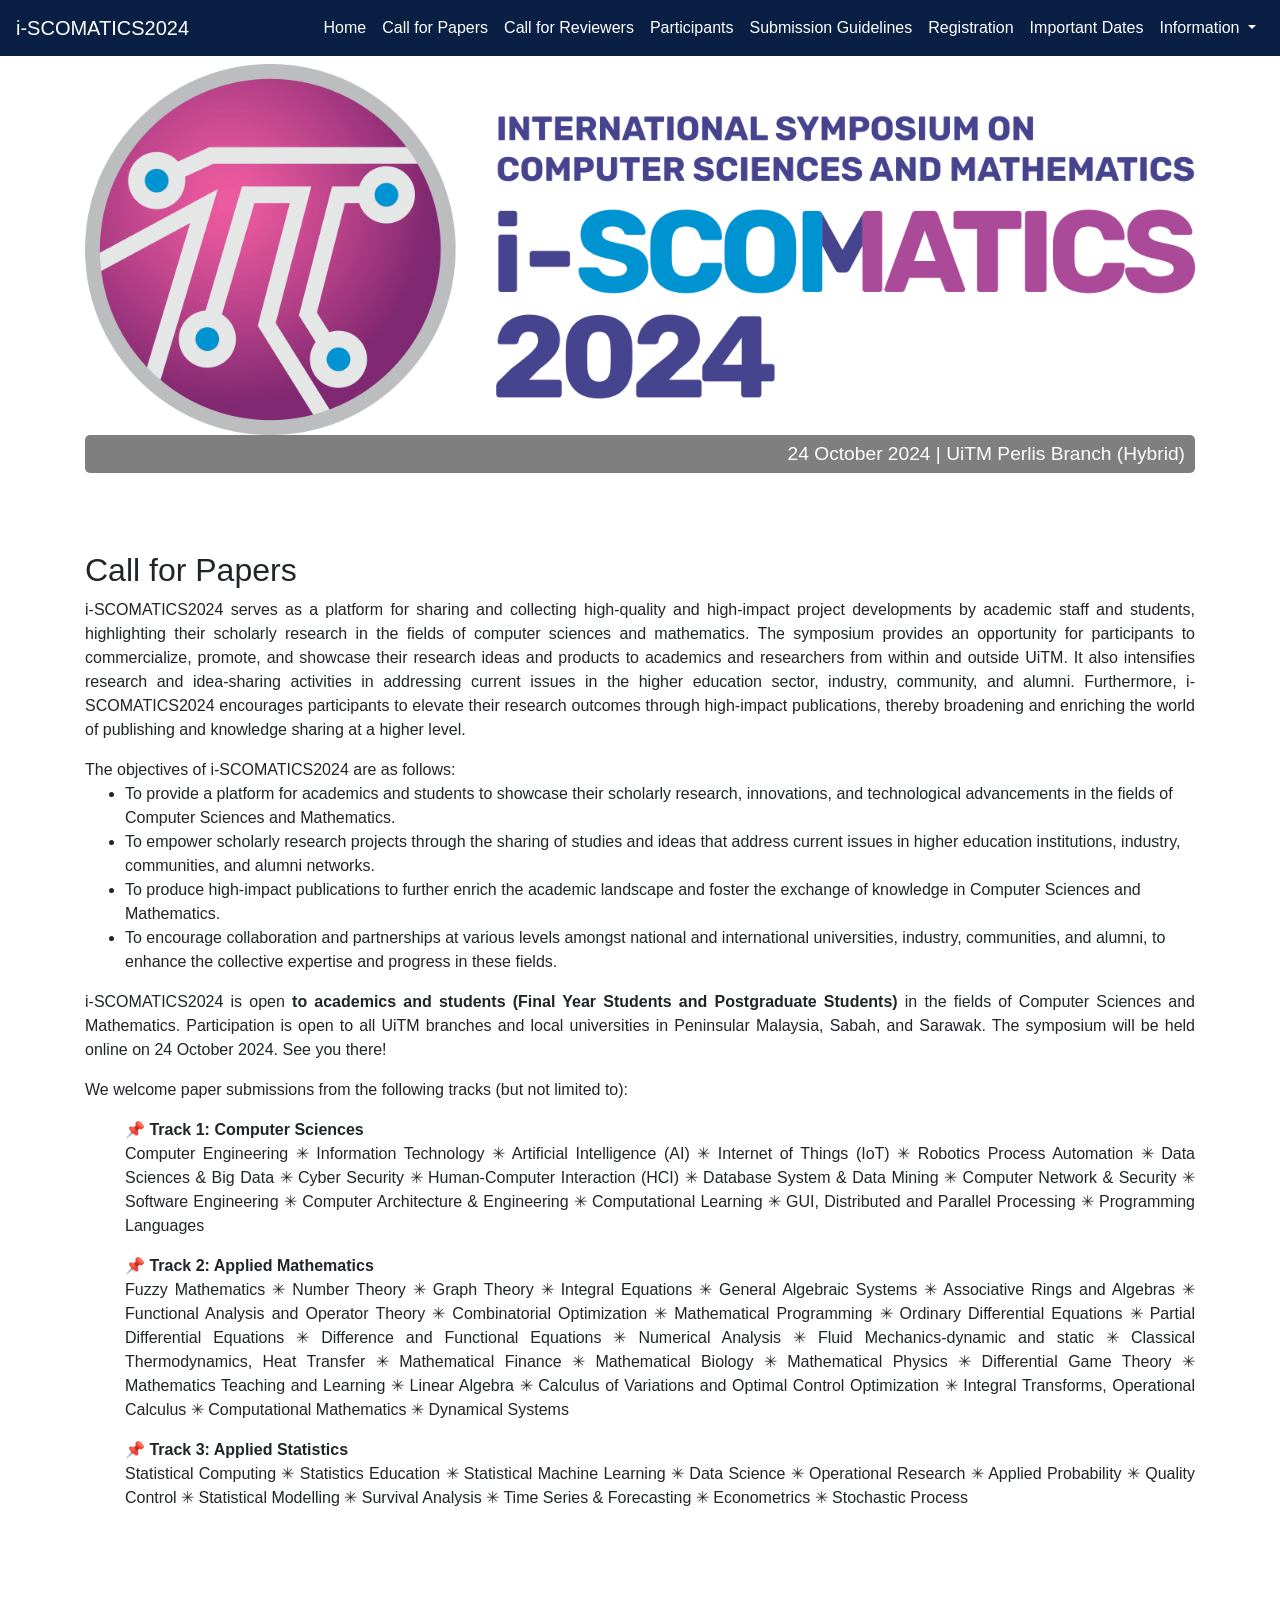
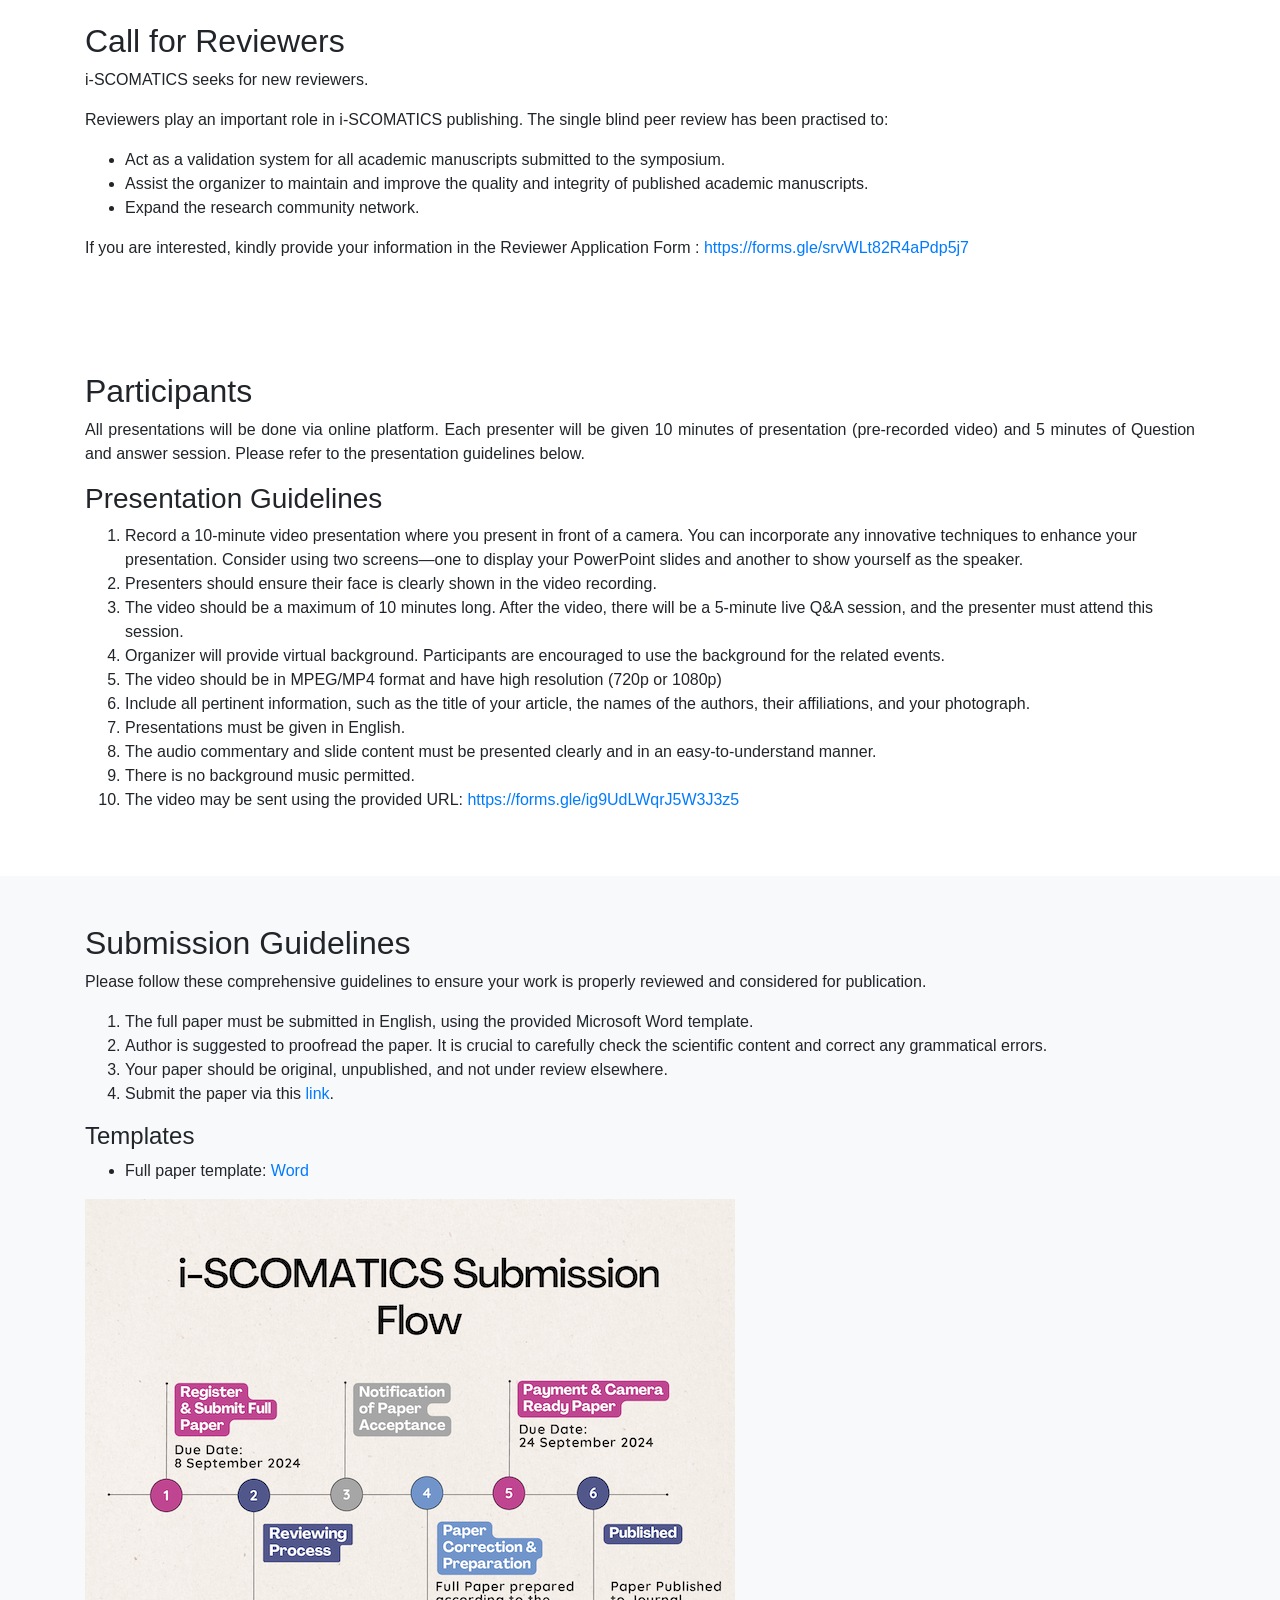
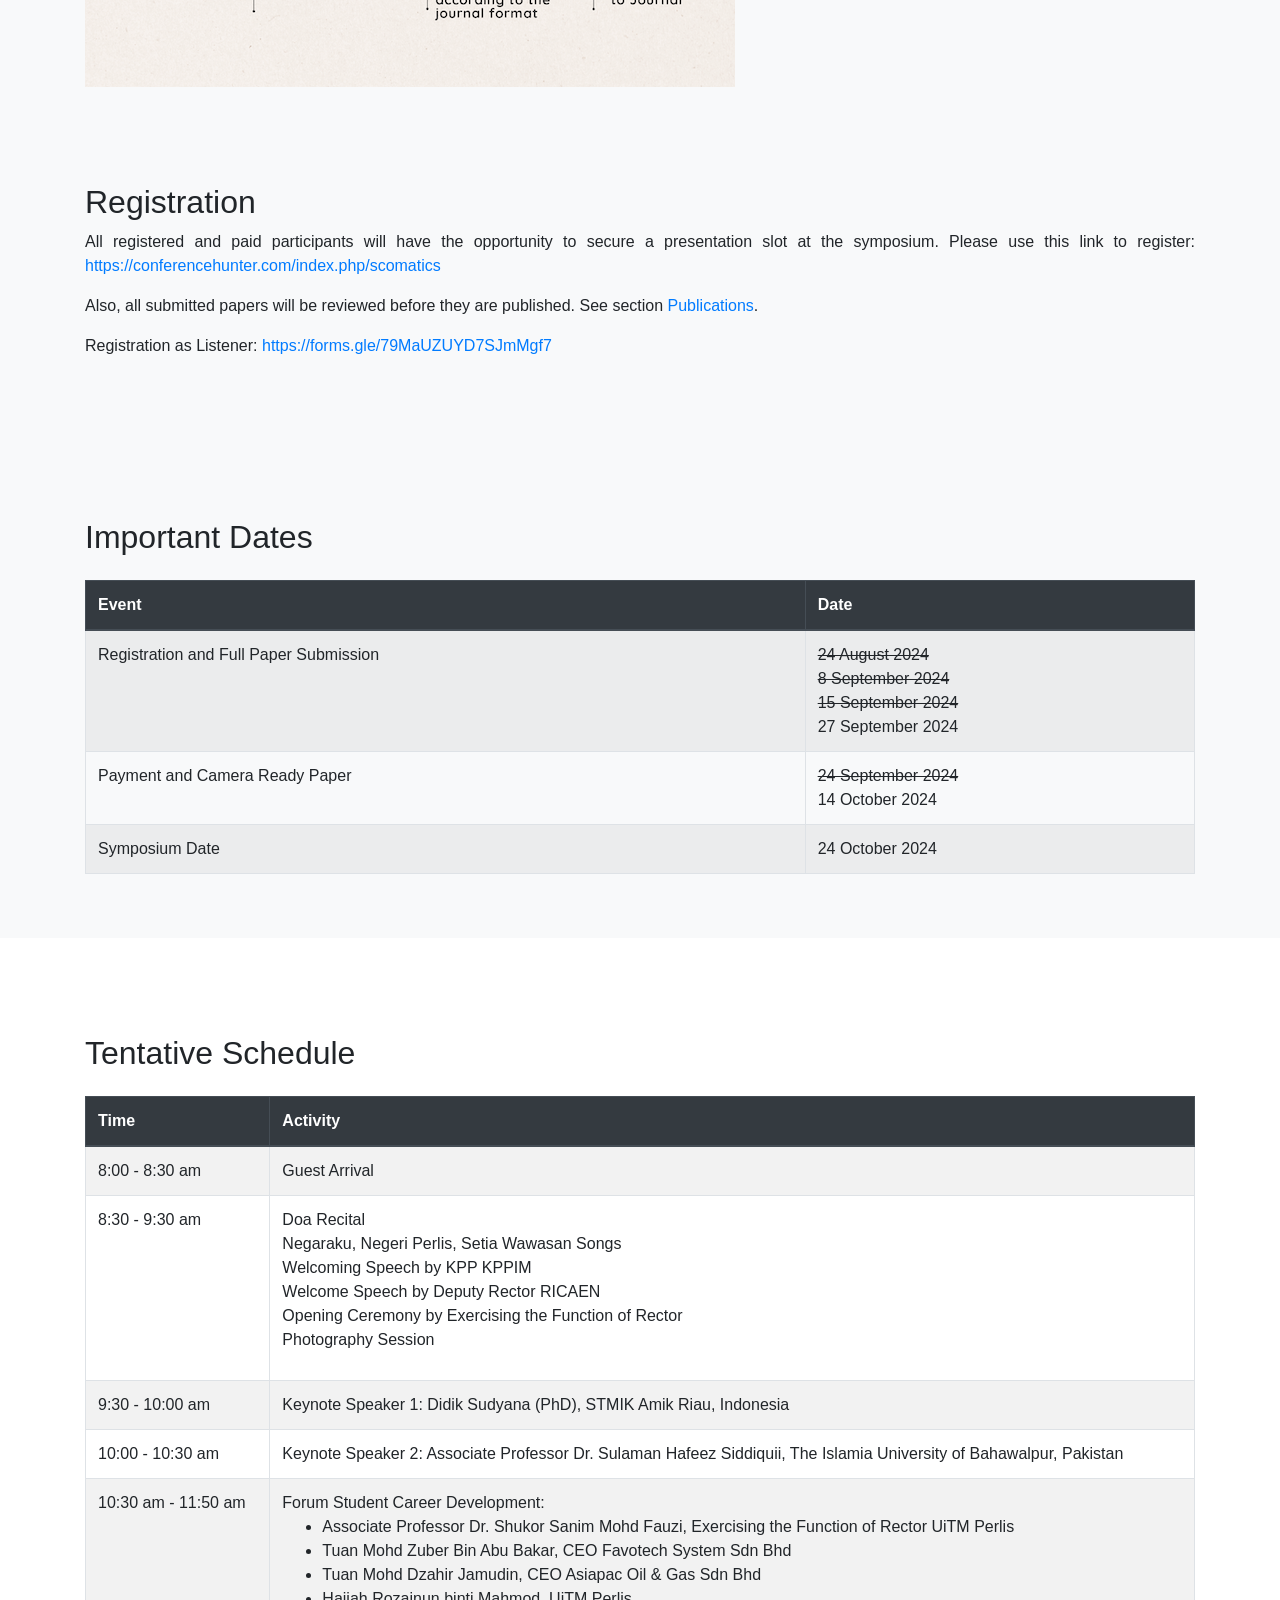
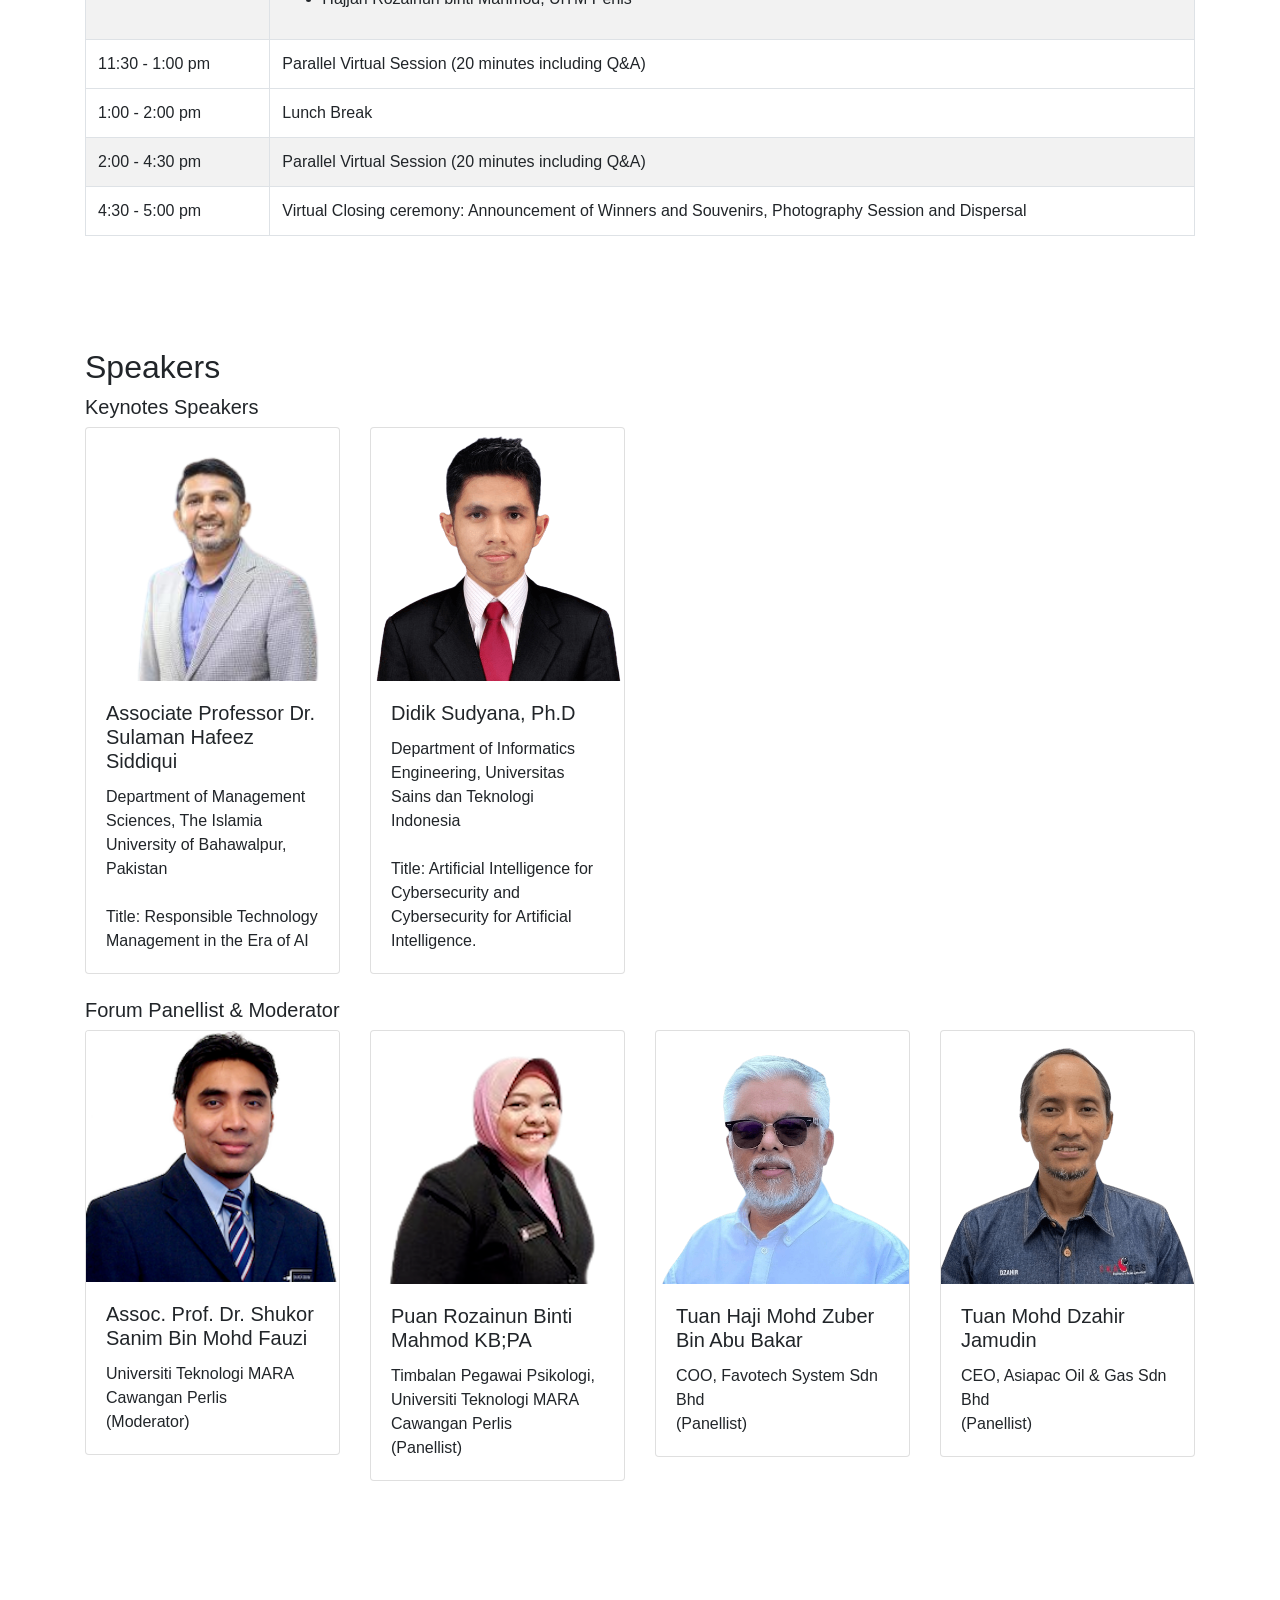
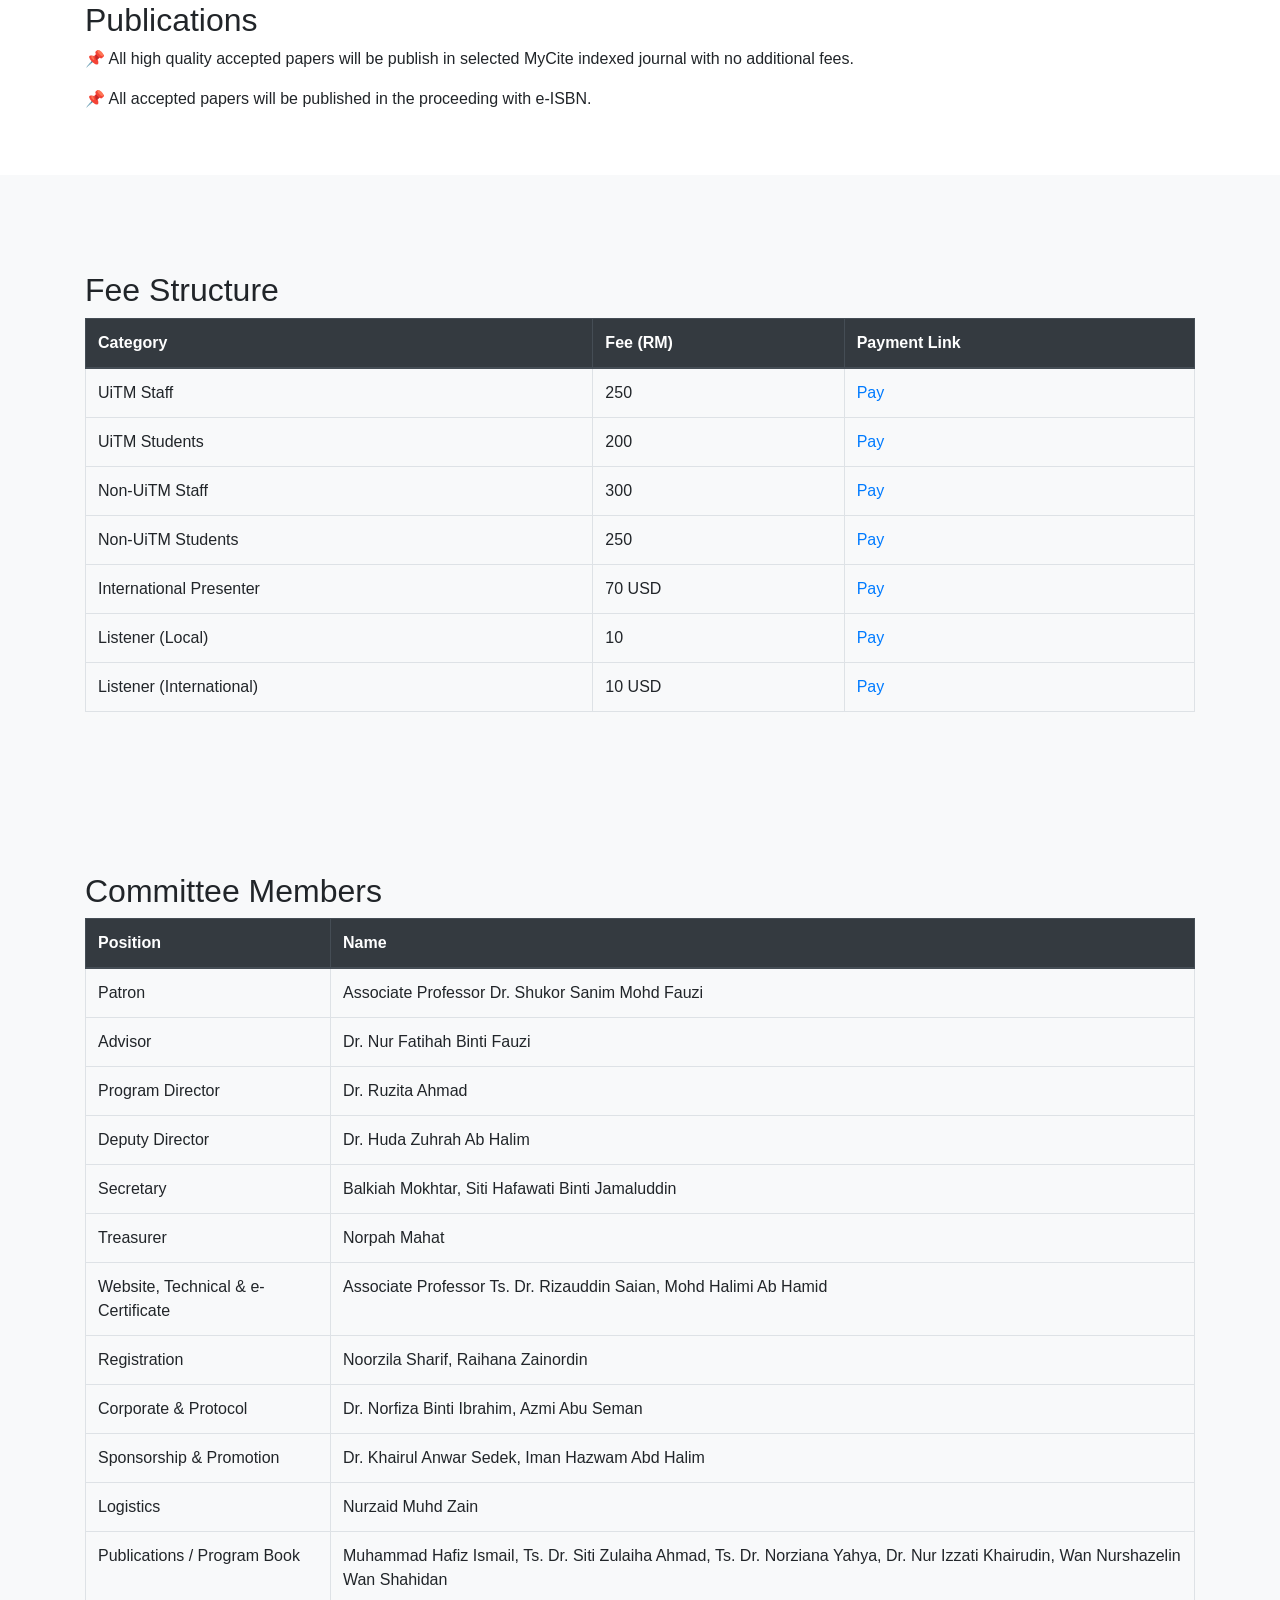
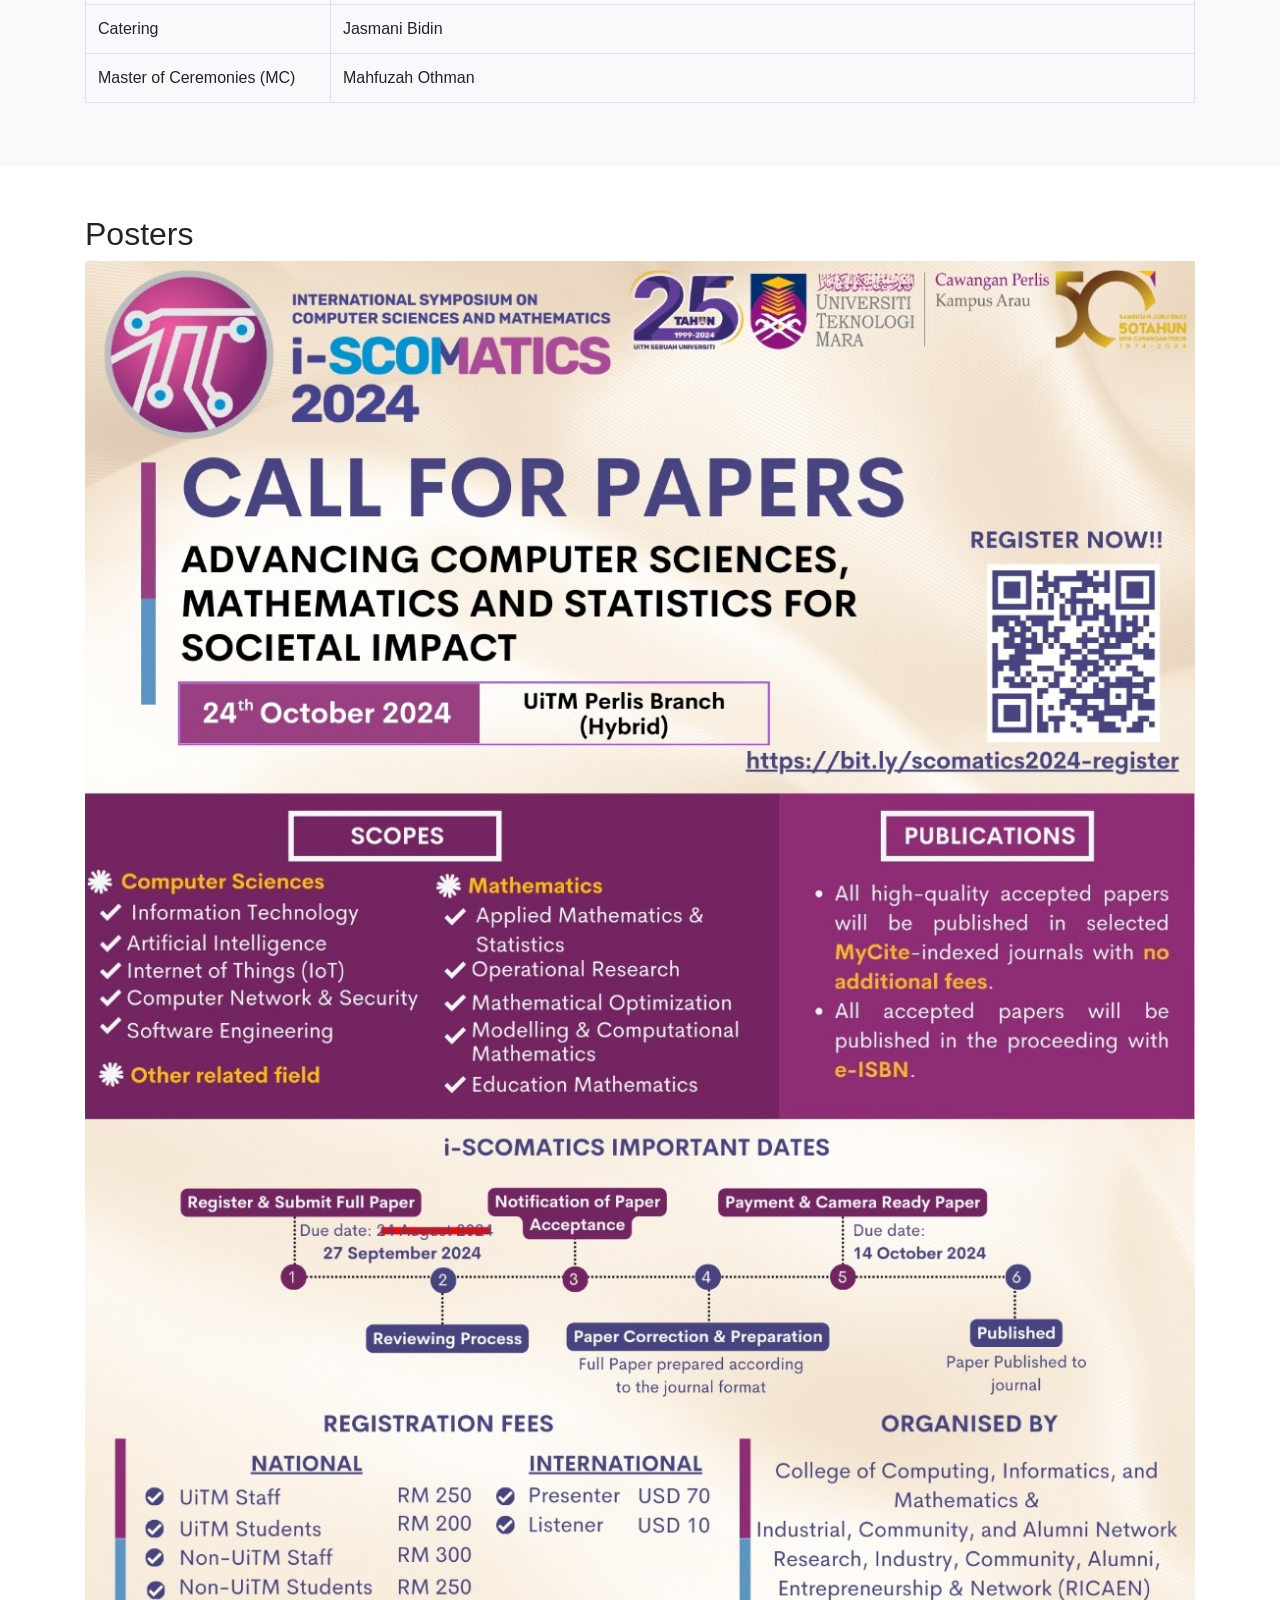
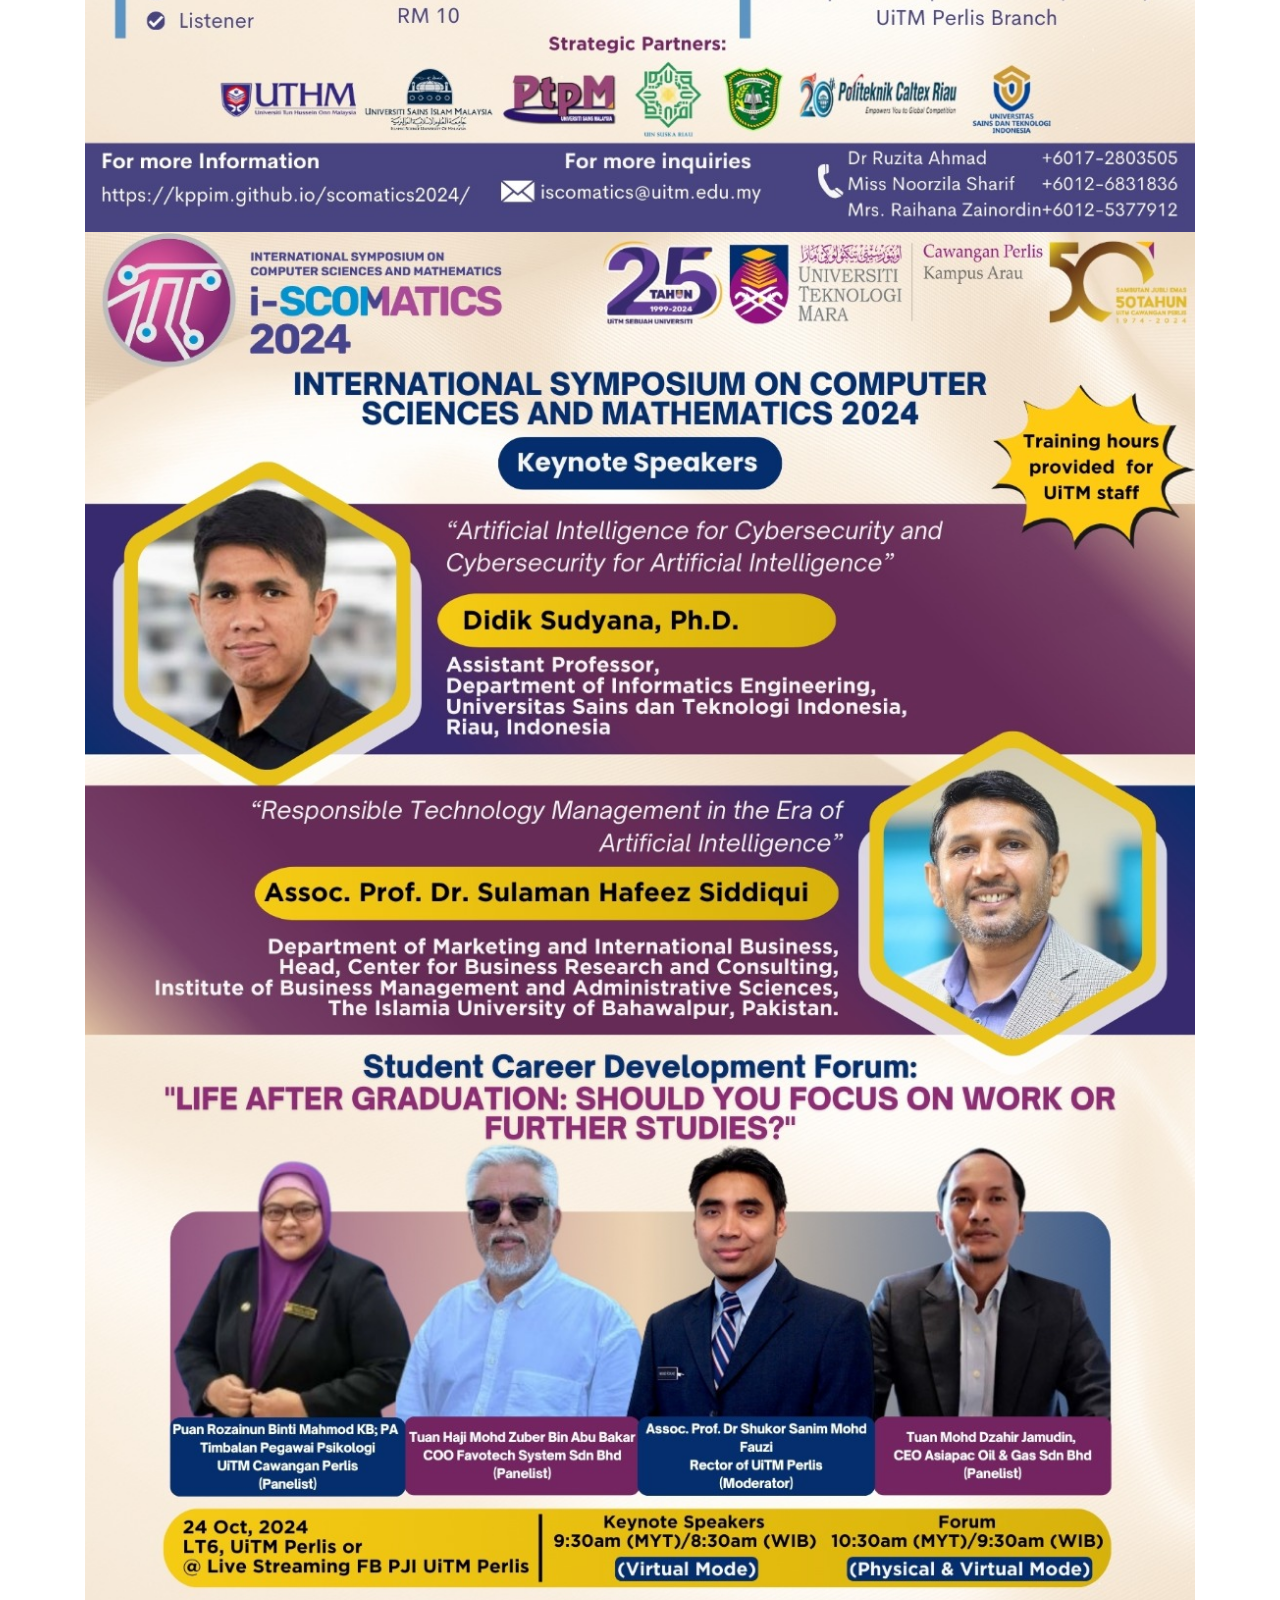
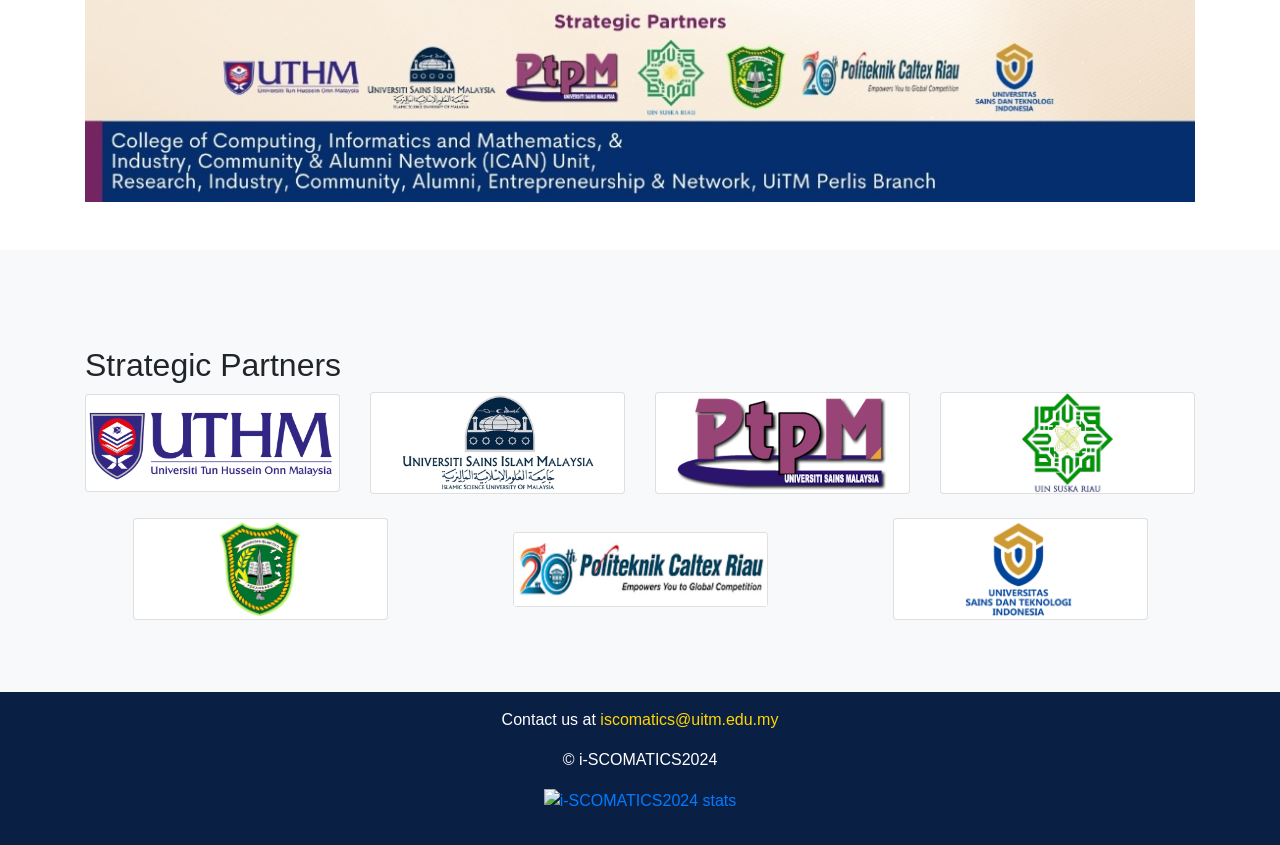
==== commit 0c647574: "Update tentative" ====
--- a/index.html
+++ b/index.html
@@ -476,55 +476,54 @@
           <tbody>
             <tr>
               <td>8:00 - 8:30 am</td>
-              <td>Participant Arrival</td>
+              <td>Guest Arrival</td>
             </tr>
             <tr>
               <td>8:30 - 9:30 am</td>
               <td>
                 <ul class="list-unstyled">
-                  <li>Prayer Recitation</li>
+                  <li>Doa Recital</li>
                   <li>
-                    National Anthem: Negaraku, Negeri Perlis, Setia Wawasan
+                    Negaraku, Negeri Perlis, Setia Wawasan Songs
                   </li>
-                  <li>Welcome Speech by Deputy Rector HEA</li>
-                  <li>Rector's Speech and Opening Ceremony</li>
-                  <li>Group Photo Session</li>
+                  <li>Welcoming Speech by KPP KPPIM</li>
+                  <li>Welcome Speech by Deputy Rector RICAEN</li>
+                  <li>Opening Ceremony by Exercising the Function of Rector</li>
+                  <li>Photography Session</li>
                 </ul>
               </td>
             </tr>
             <tr>
               <td>9:30 - 10:00 am</td>
               <td>
-                Keynote Speaker 1: Didik Sudyana, Ph.D, Universitas Sains dan
-                Teknologi Indonesia
+                Keynote Speaker 1: Didik Sudyana (PhD), STMIK Amik Riau, Indonesia
                 <!-- Title:  -->
               </td>
             </tr>
             <tr>
               <td>10:00 - 10:30 am</td>
               <td>
-                Keynote Speaker 2: Associate Professor Dr. Sulaman Hafeez
-                Siddiquii, The Islamia University of Bahawalpur, Pakistan
-              </td>
-            </tr>
-
-            <tr>
-              <td>10:30 am - 11:30 am</td>
-              <td>
-                Forum Student Career Development
+                Keynote Speaker 2: Associate Professor Dr. Sulaman Hafeez Siddiquii, The Islamia University of Bahawalpur, Pakistan
+              </td>
+            </tr>
+
+            <tr>
+              <td>10:30 am - 11:50 am</td>
+              <td>
+                Forum Student Career Development:
                 <ul>
                   <li>
-                    Associate Professor Dr. Shukor Sanim Mohd Fauzi, UiTM Perlis
+                    Associate Professor Dr. Shukor Sanim Mohd Fauzi, Exercising the Function of Rector UiTM Perlis
                   </li>
-                  <li>Mohd Zuber Bin Abu Bakar, Favotech System Sdn Bhd</li>
-                  <li>Mohd Dzahir Jamudin, Asiapac Oil & Gas Sdn Bhd</li>
-                  <li>Rozainun binti Mahmod, UiTM Perlis</li>
+                  <li>Tuan Mohd Zuber Bin Abu Bakar, CEO Favotech System Sdn Bhd</li>
+                  <li>Tuan Mohd Dzahir Jamudin, CEO Asiapac Oil & Gas Sdn Bhd</li>
+                  <li>Hajjah Rozainun binti Mahmod, UiTM Perlis</li>
                 </ul>
               </td>
             </tr>
             <tr>
               <td>11:30 - 1:00 pm</td>
-              <td>Participant Presentation (20 minutes including Q&A)</td>
+              <td>Parallel Virtual Session (20 minutes including Q&A)</td>
             </tr>
             <tr></tr>
             <tr>
@@ -532,14 +531,13 @@
               <td>Lunch Break</td>
             </tr>
             <tr>
-              <td>2:00 - 4:45 pm</td>
-              <td>Participant Presentation (20 minutes including Q&A)</td>
-            </tr>
-            <tr>
-              <td>4:45 - 5:00 pm</td>
-              <td>
-                Winner Announcement and Souvenir Presentation, Photography
-                Session, and Dispersal
+              <td>2:00 - 4:30 pm</td>
+              <td>Parallel Virtual Session (20 minutes including Q&A)</td>
+            </tr>
+            <tr>
+              <td>4:30 - 5:00 pm</td>
+              <td>
+                Virtual Closing ceremony: Announcement of Winners and Souvenirs, Photography Session and Dispersal
               </td>
             </tr>
           </tbody>
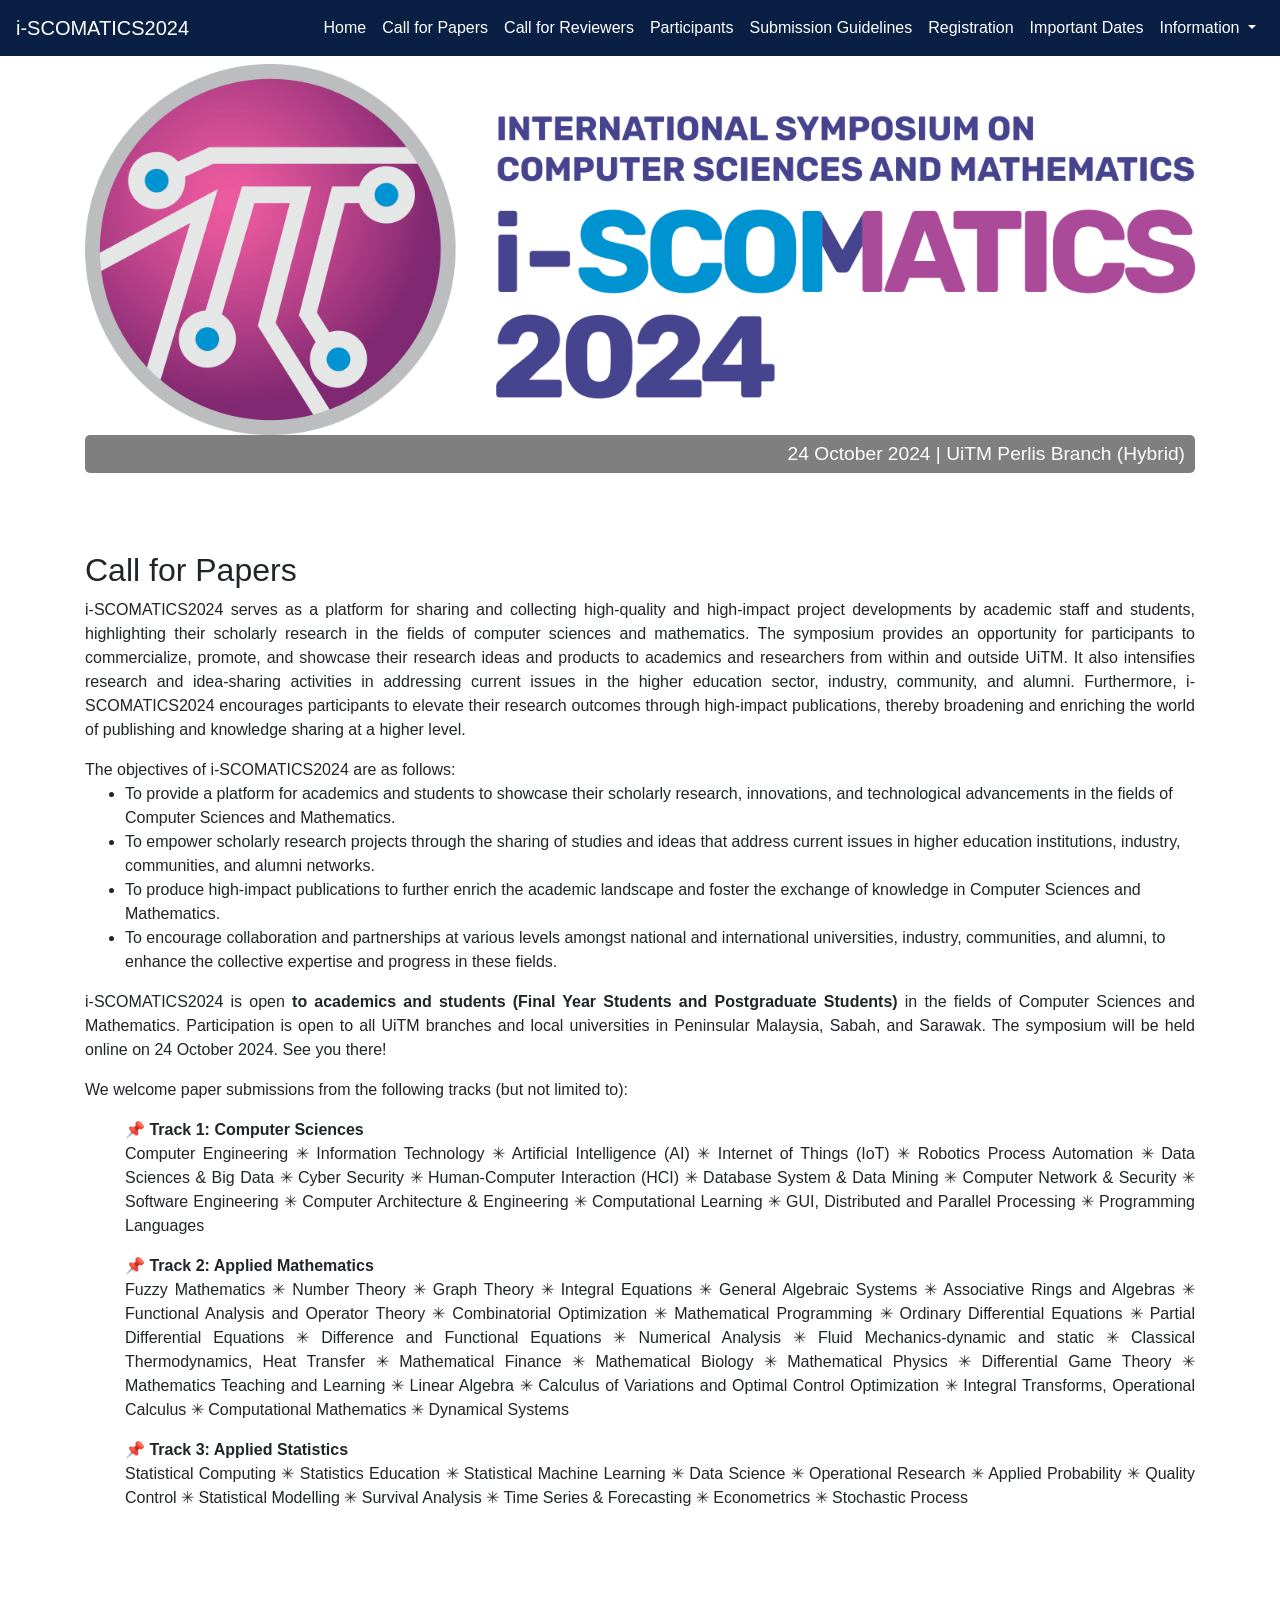
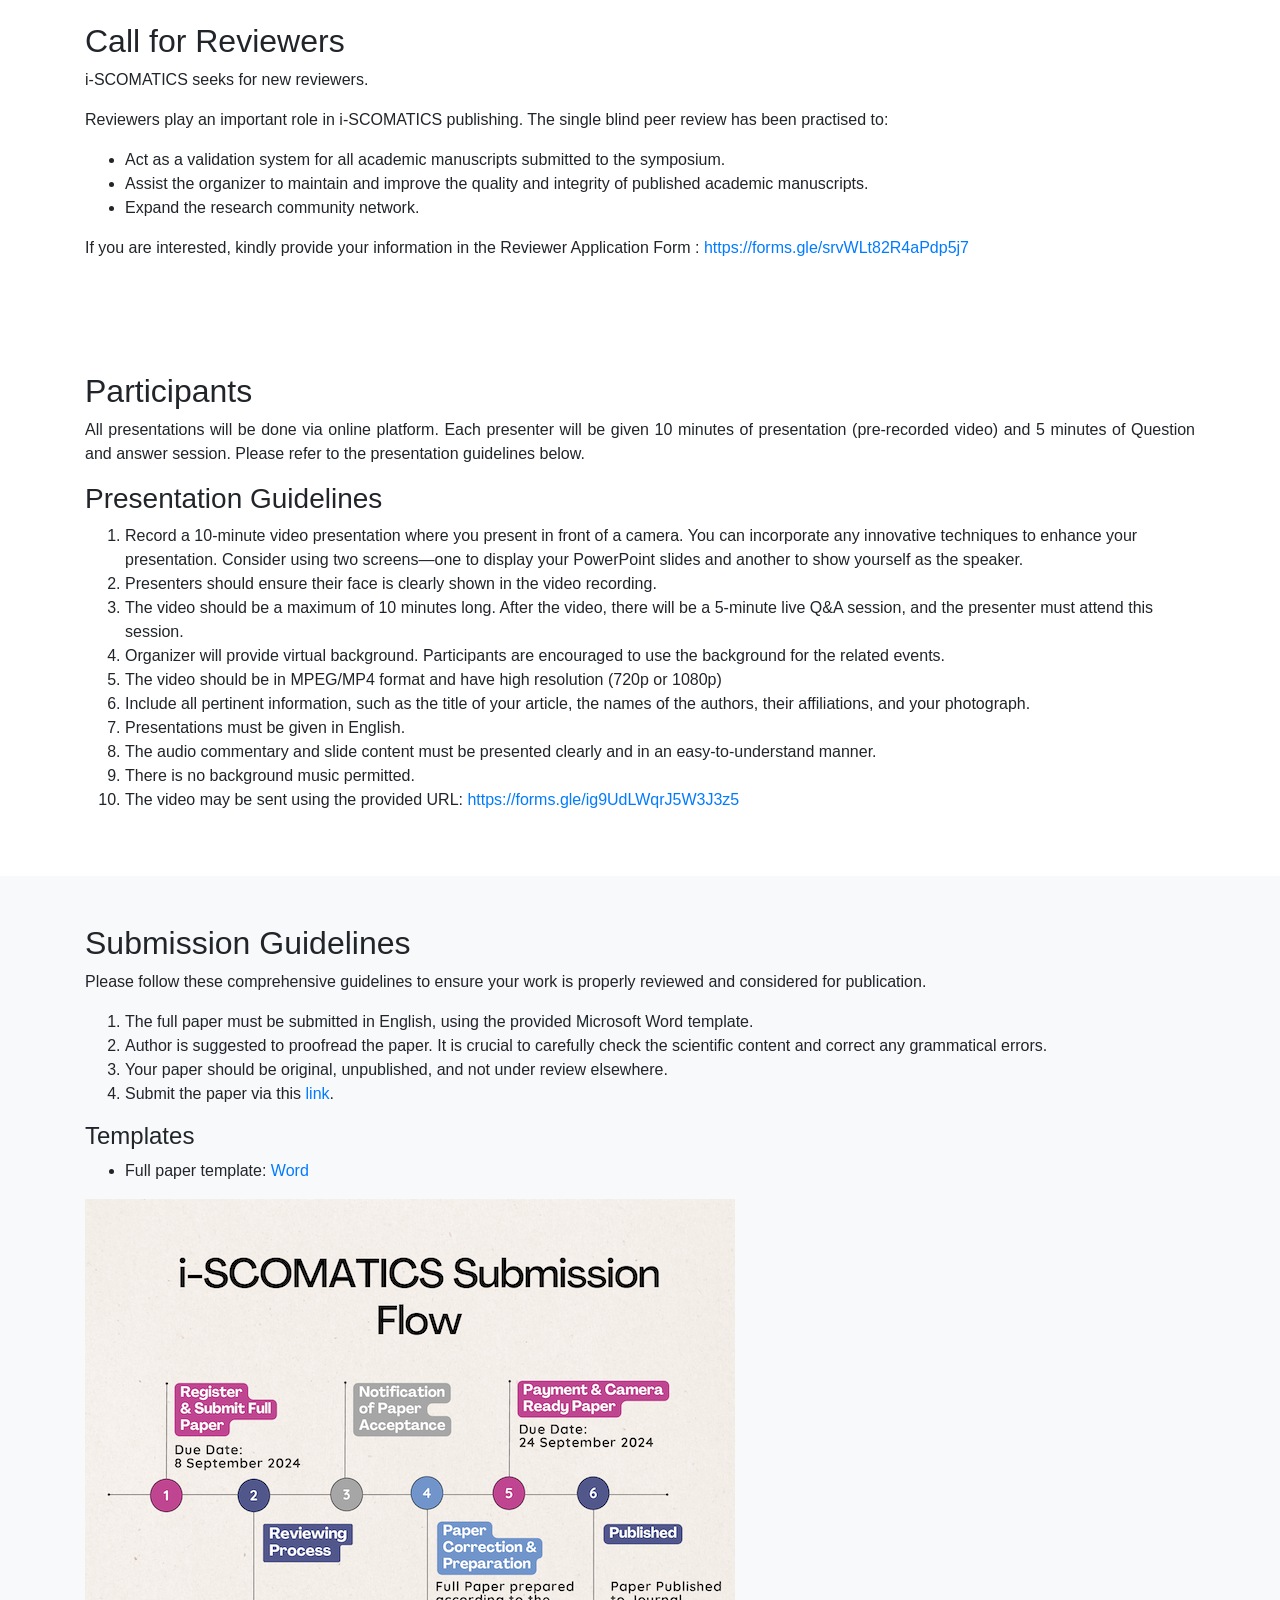
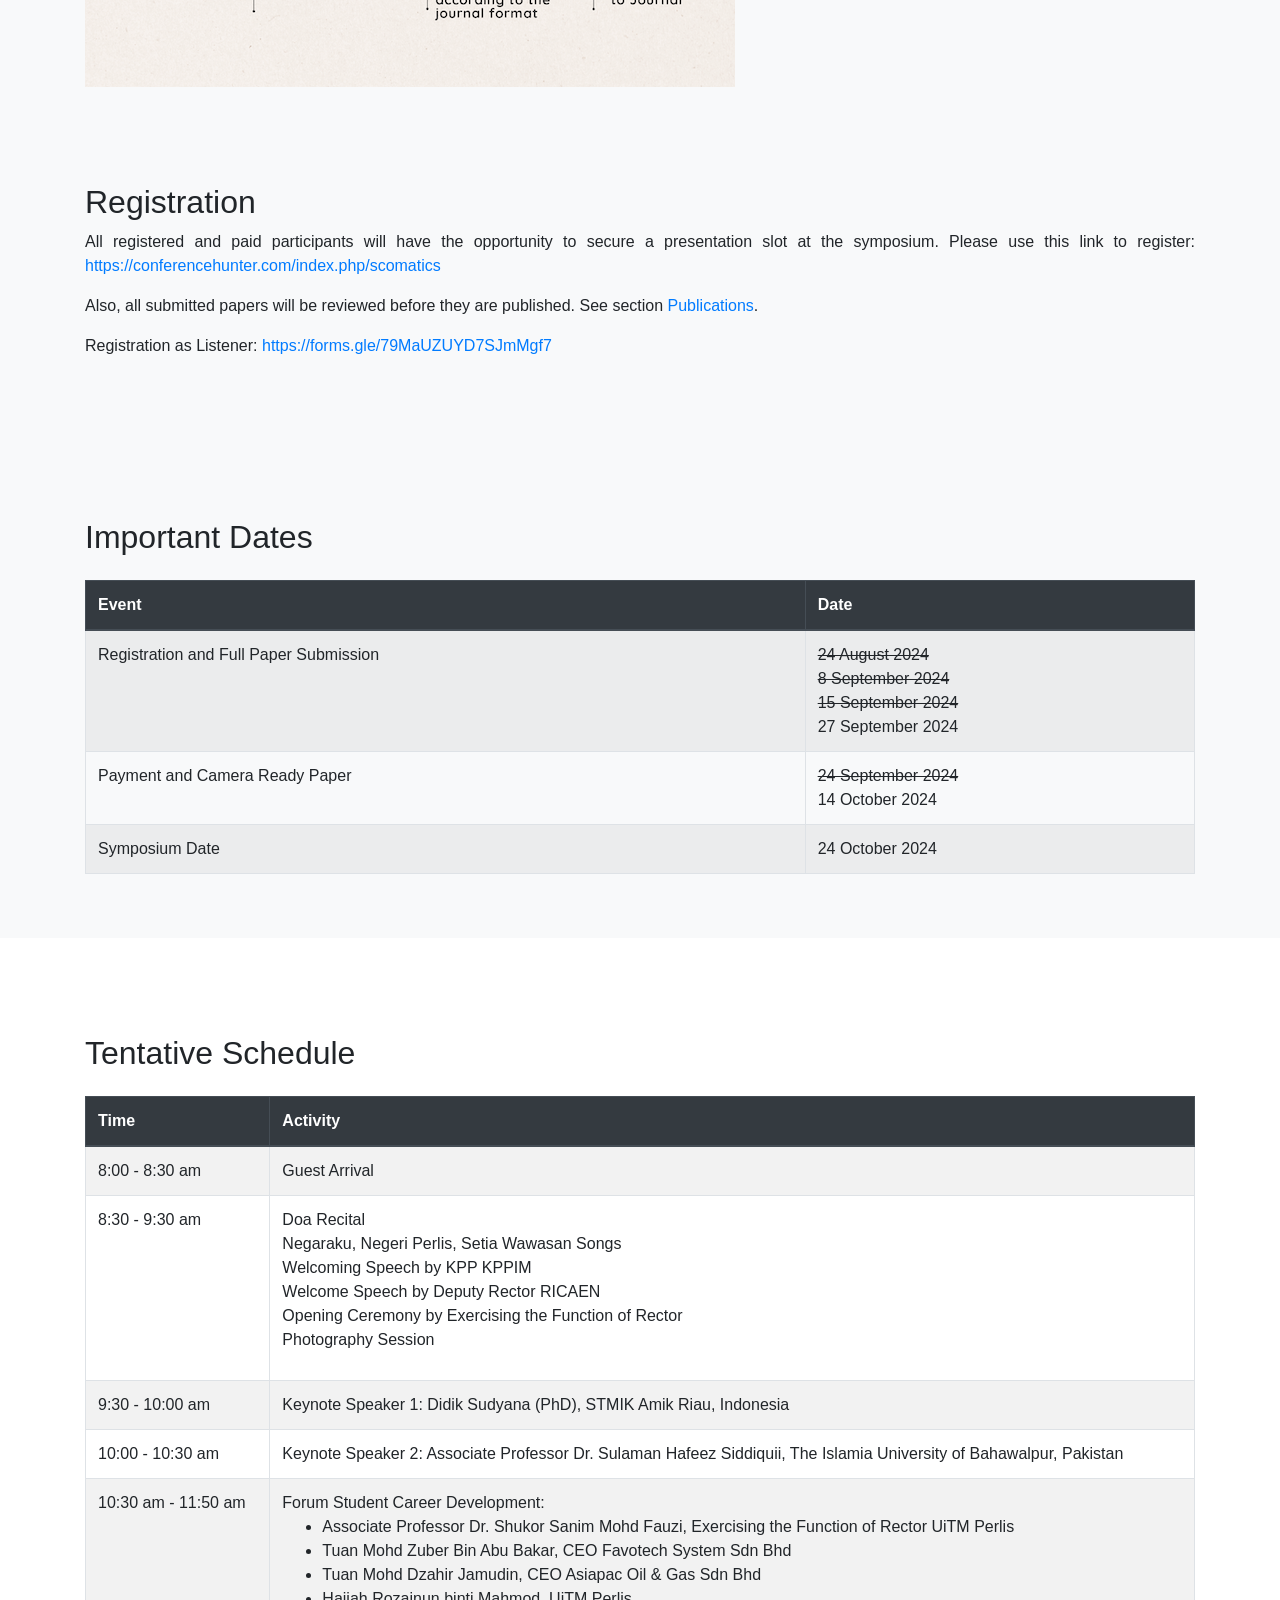
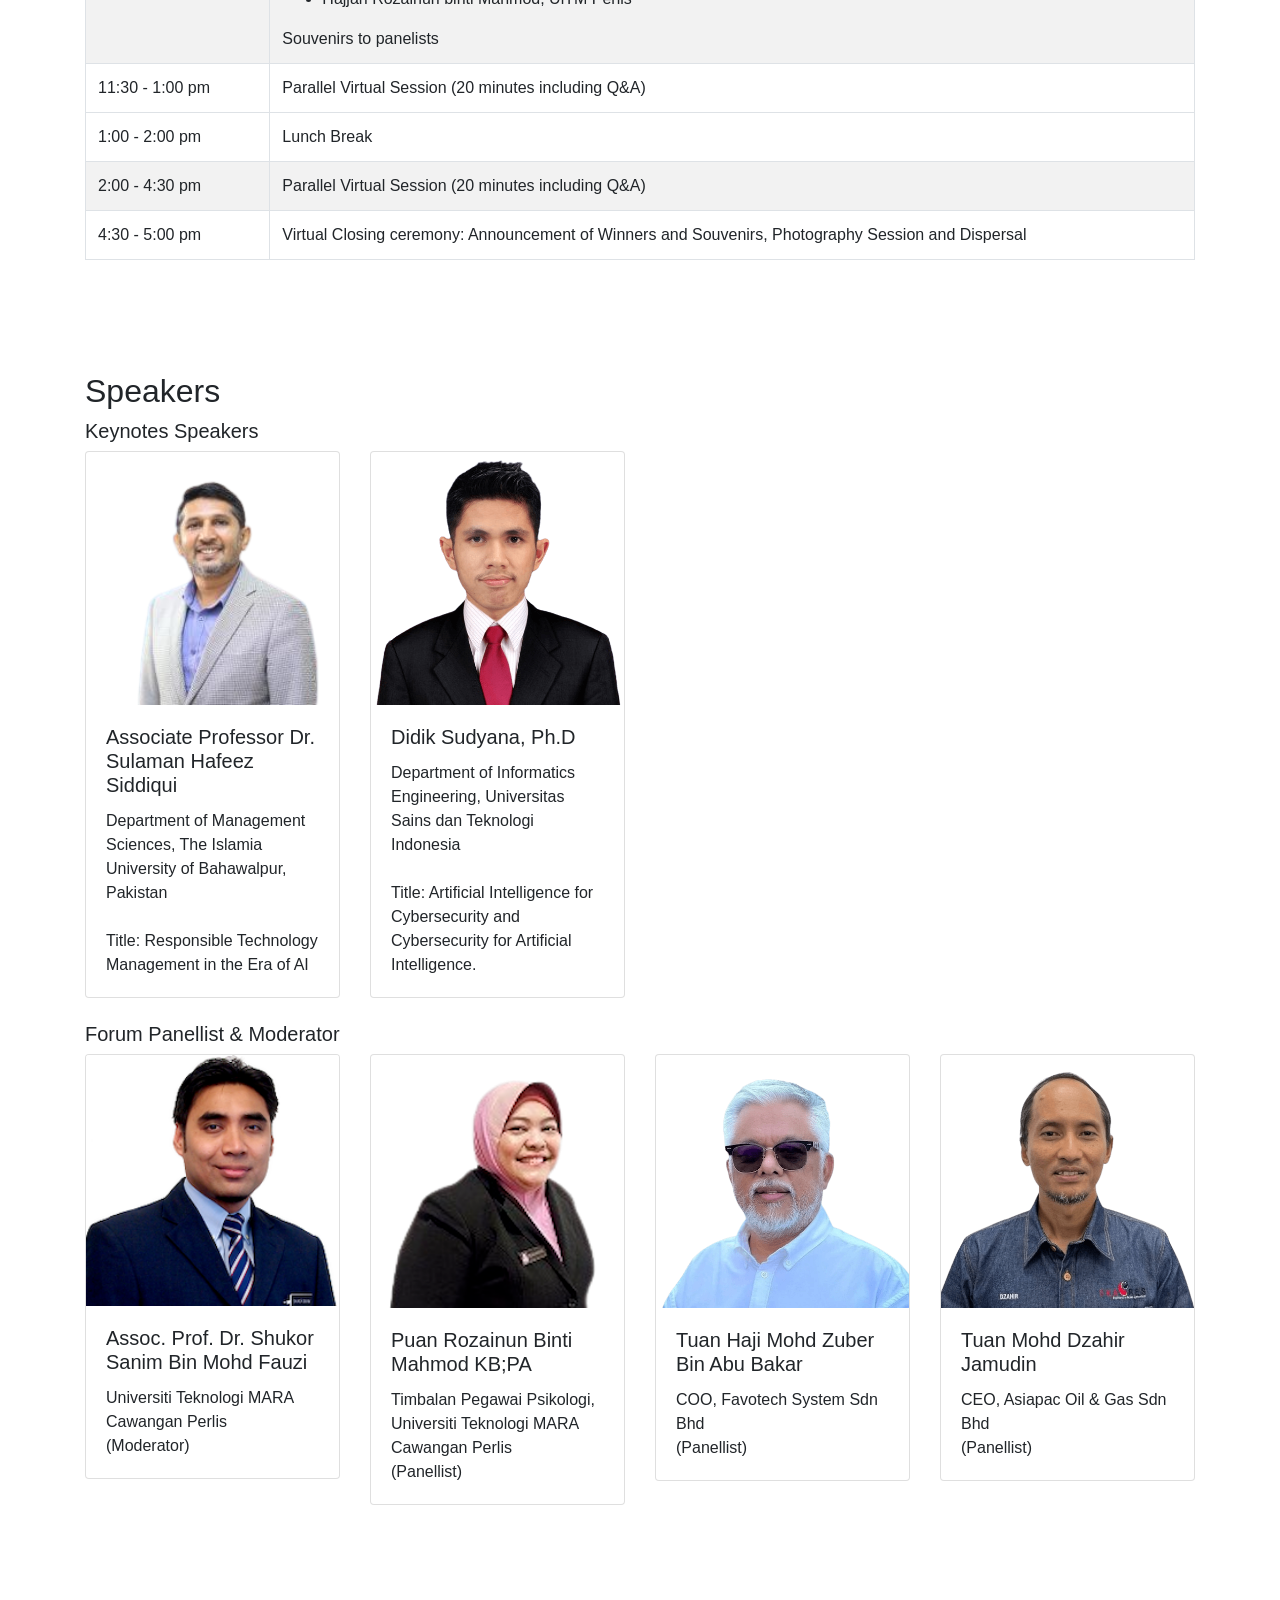
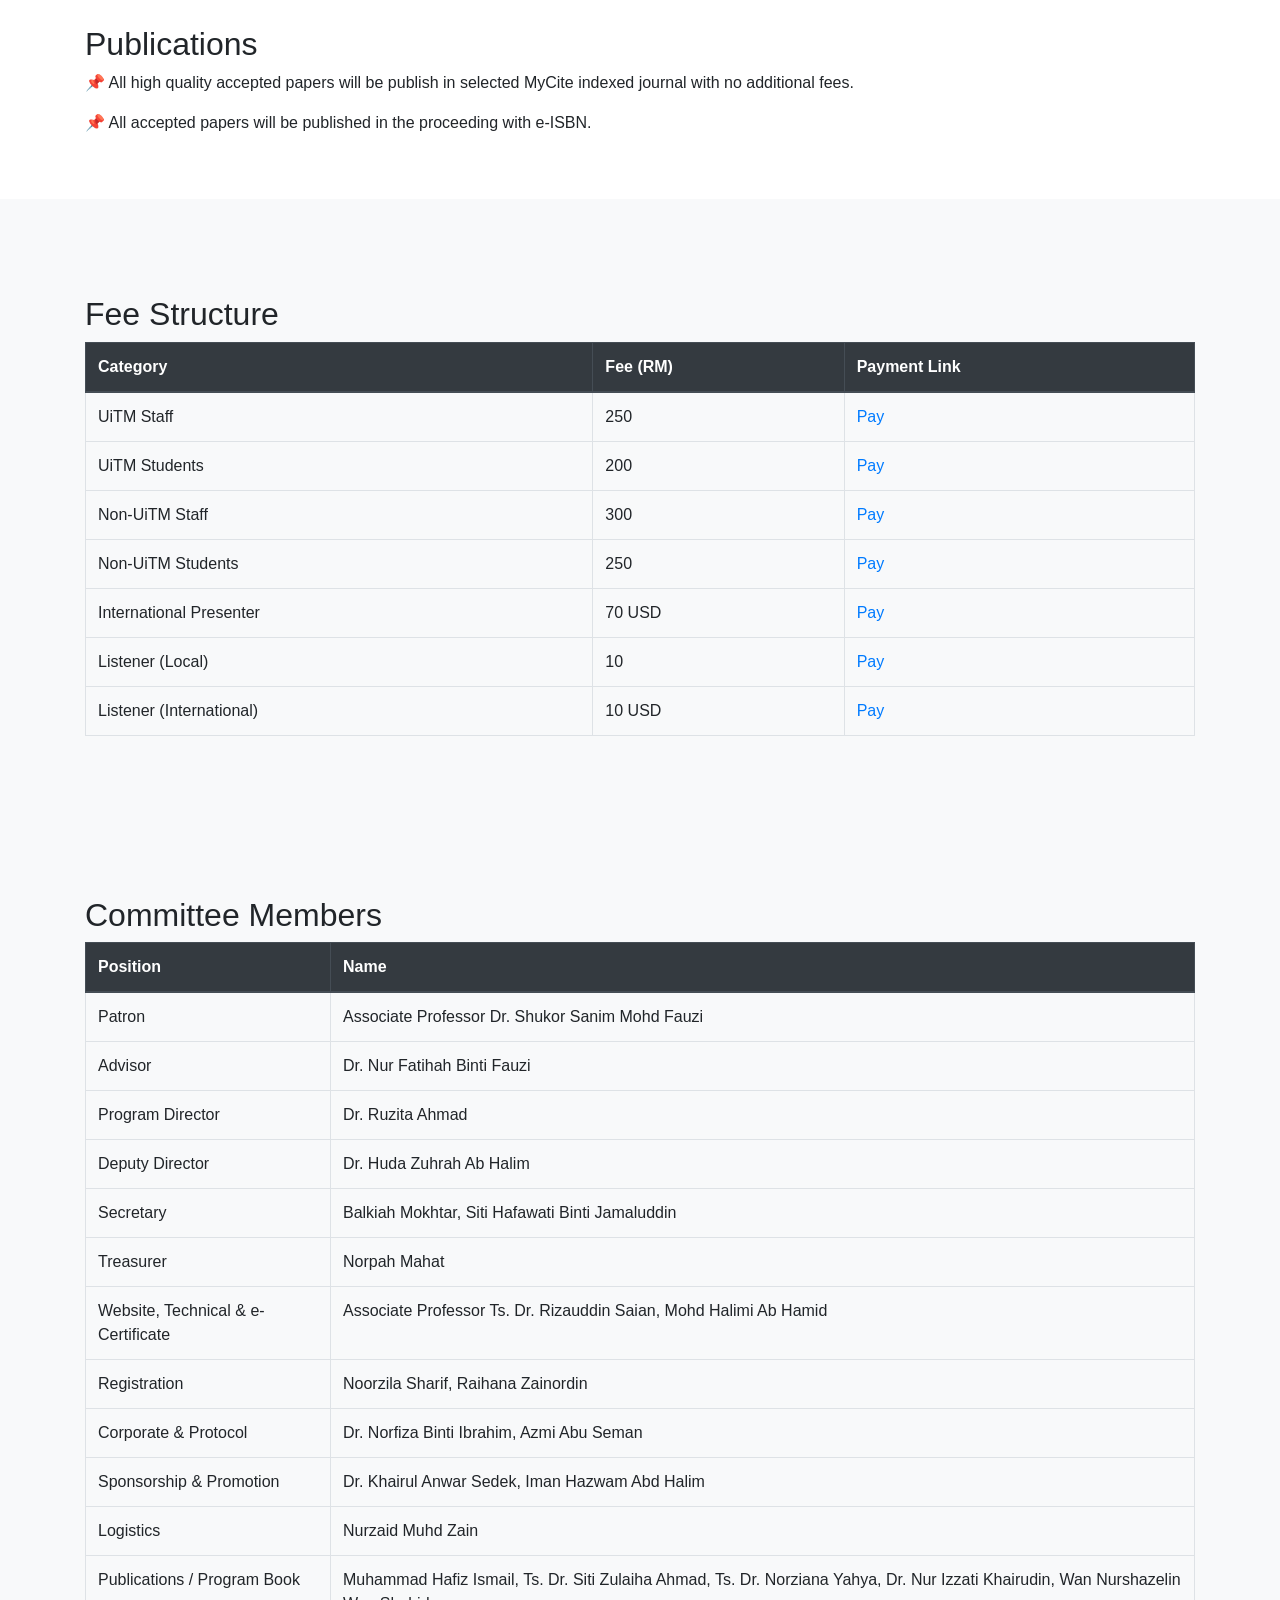
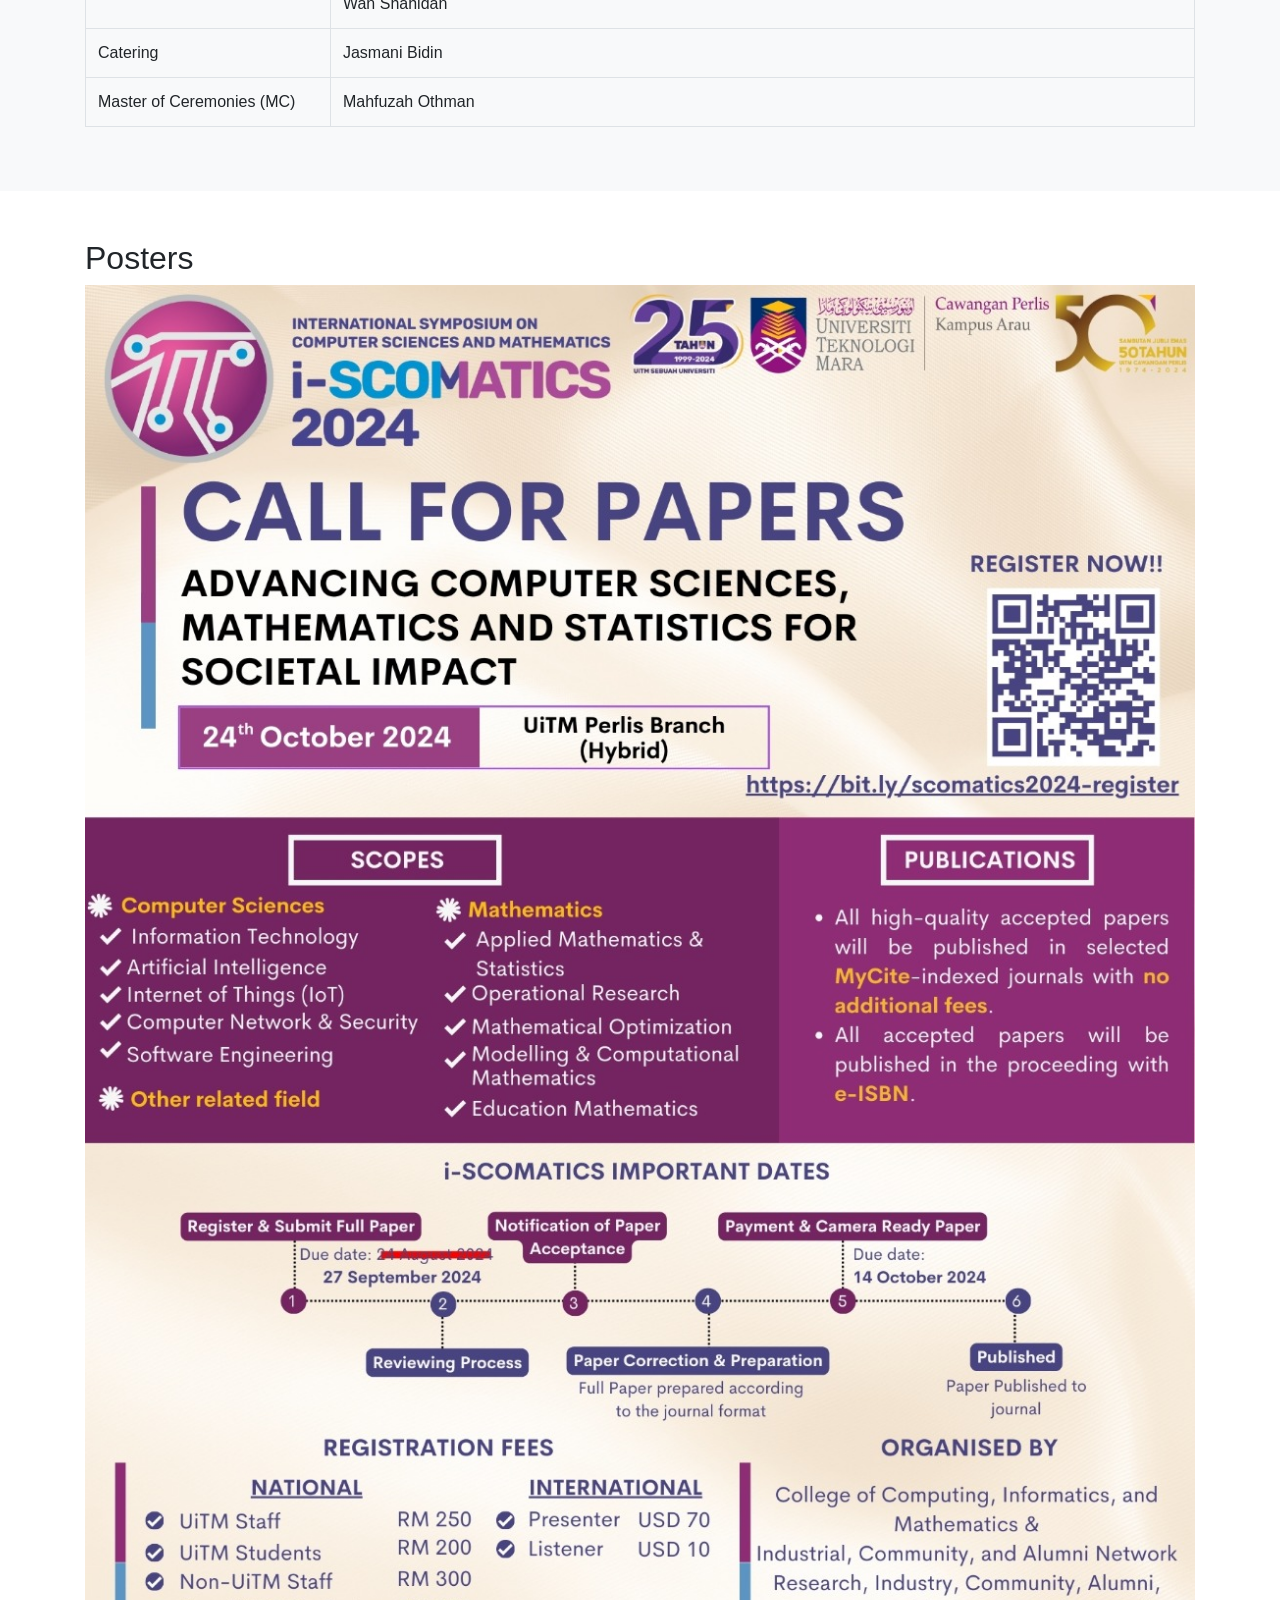
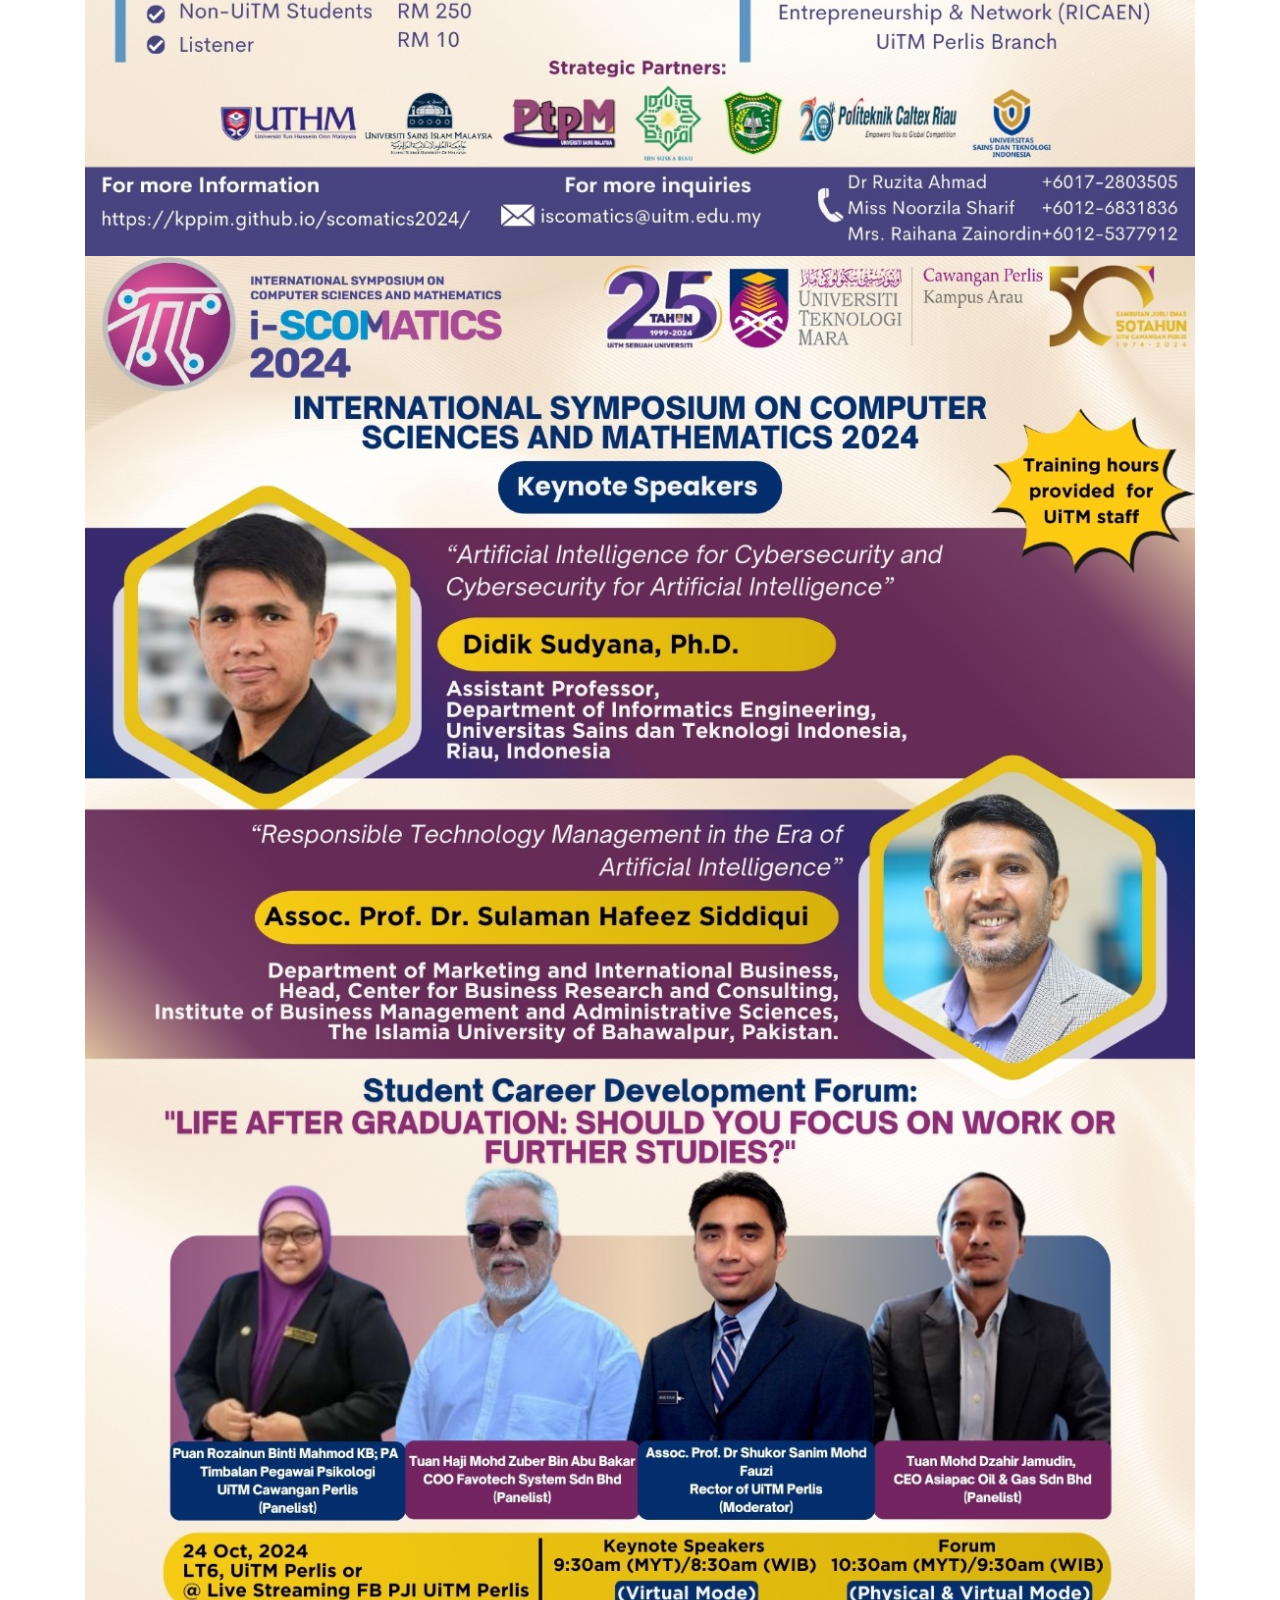
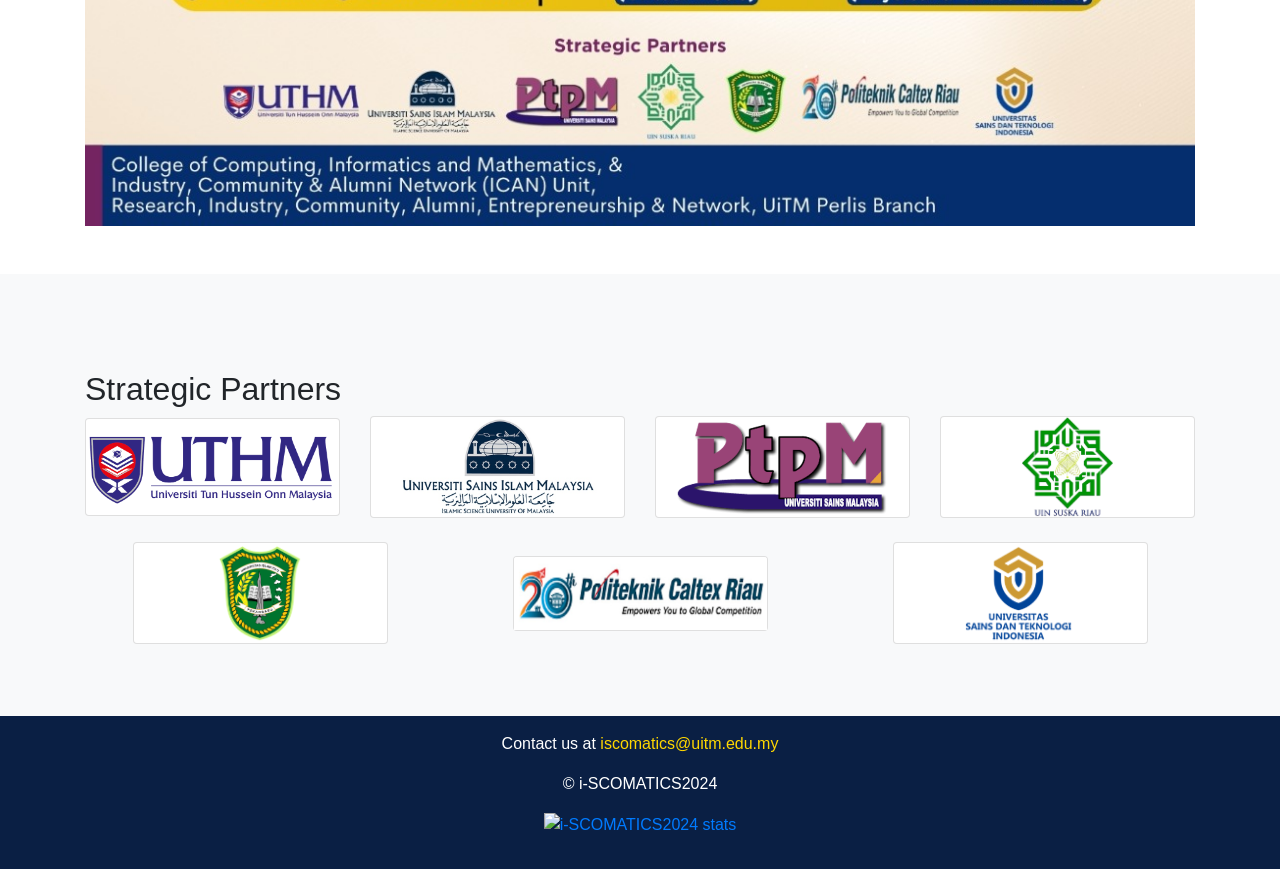
==== commit e3ab2c87: "Update tentative" ====
--- a/index.html
+++ b/index.html
@@ -519,6 +519,7 @@
                   <li>Tuan Mohd Dzahir Jamudin, CEO Asiapac Oil & Gas Sdn Bhd</li>
                   <li>Hajjah Rozainun binti Mahmod, UiTM Perlis</li>
                 </ul>
+                Souvenirs to panelists
               </td>
             </tr>
             <tr>
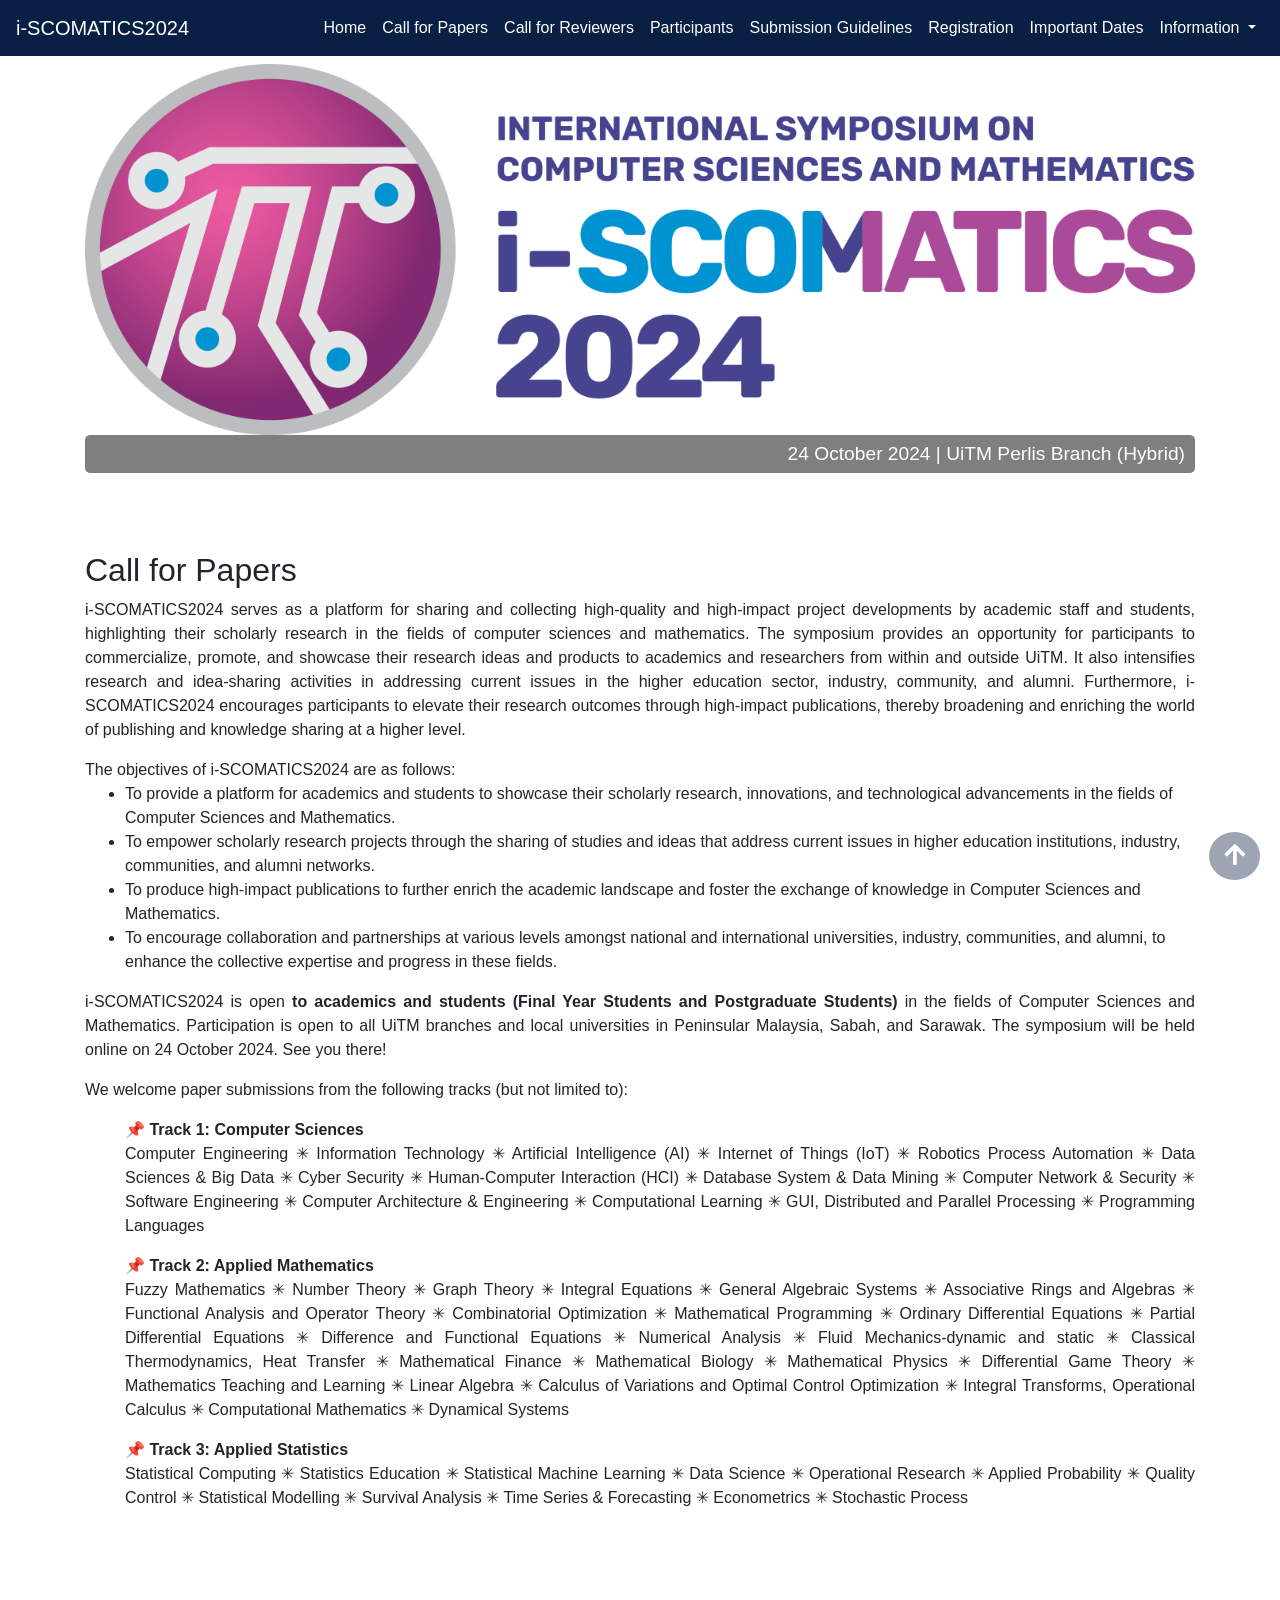
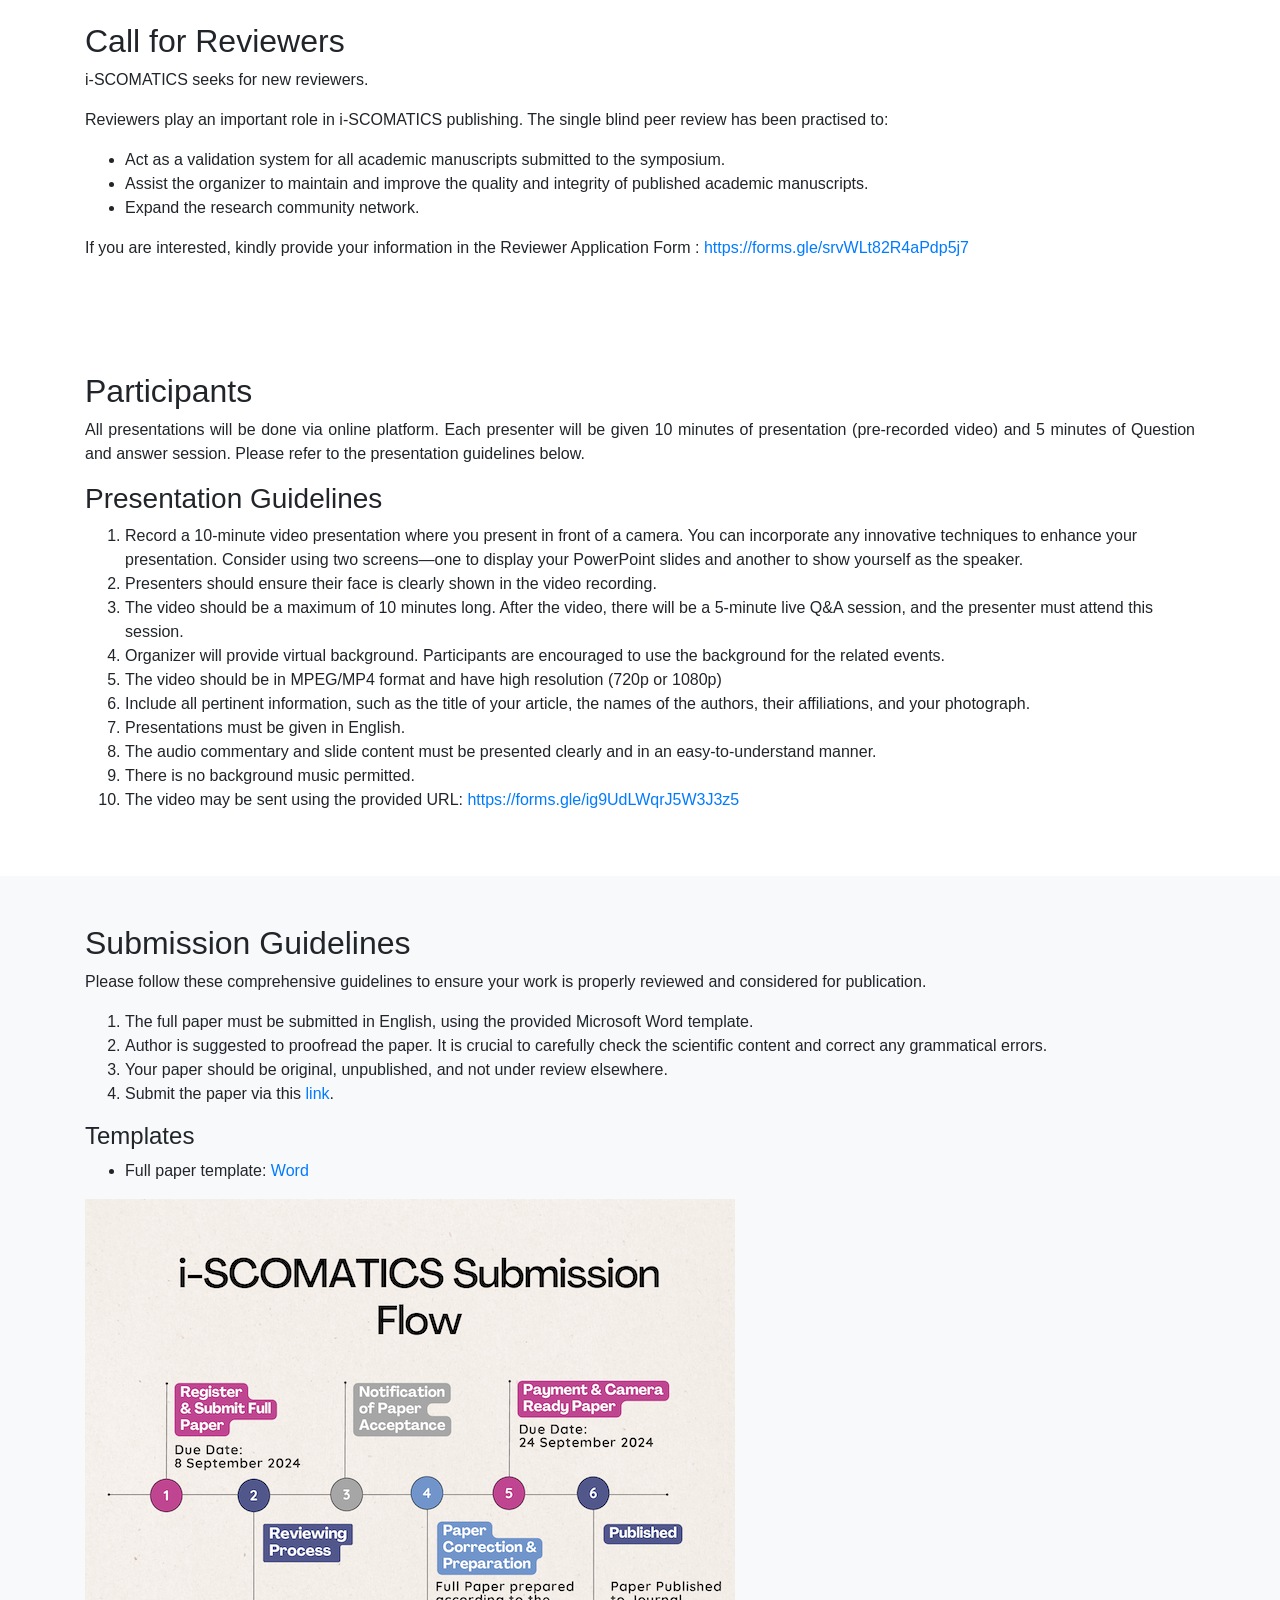
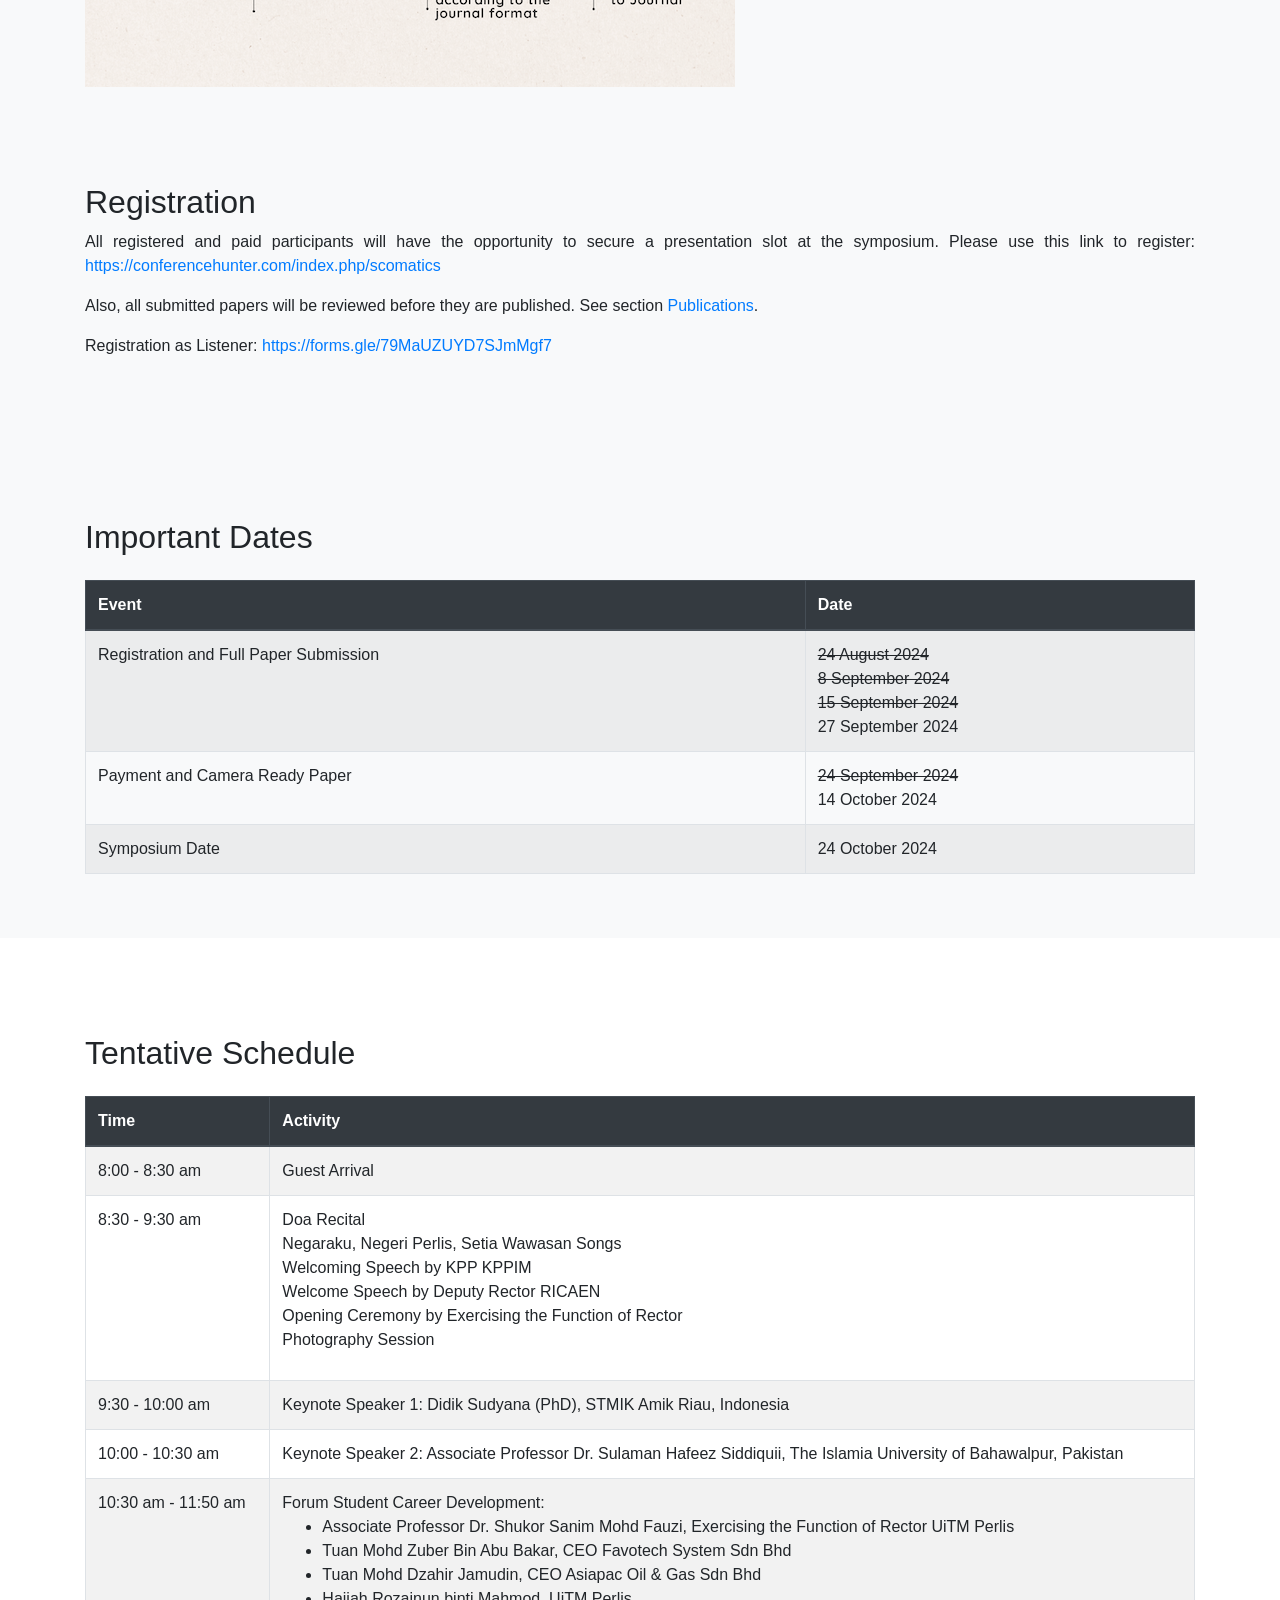
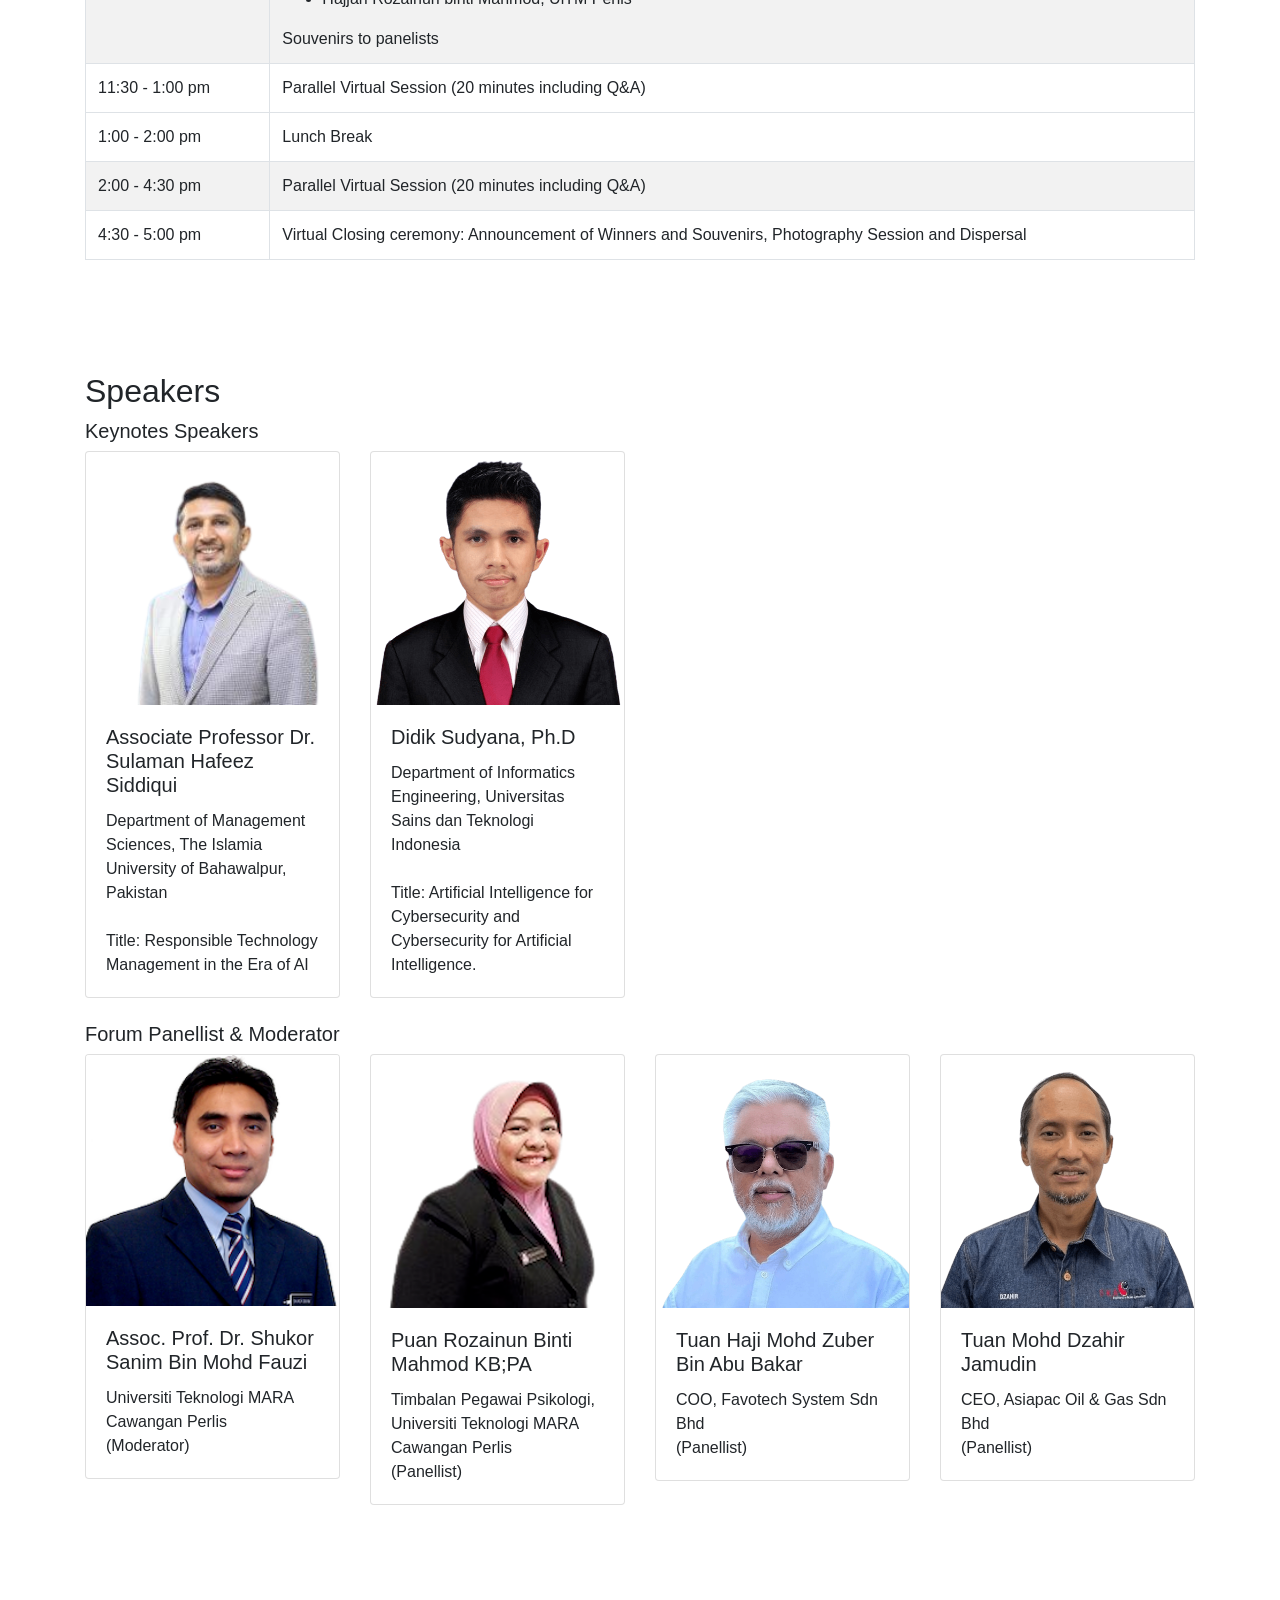
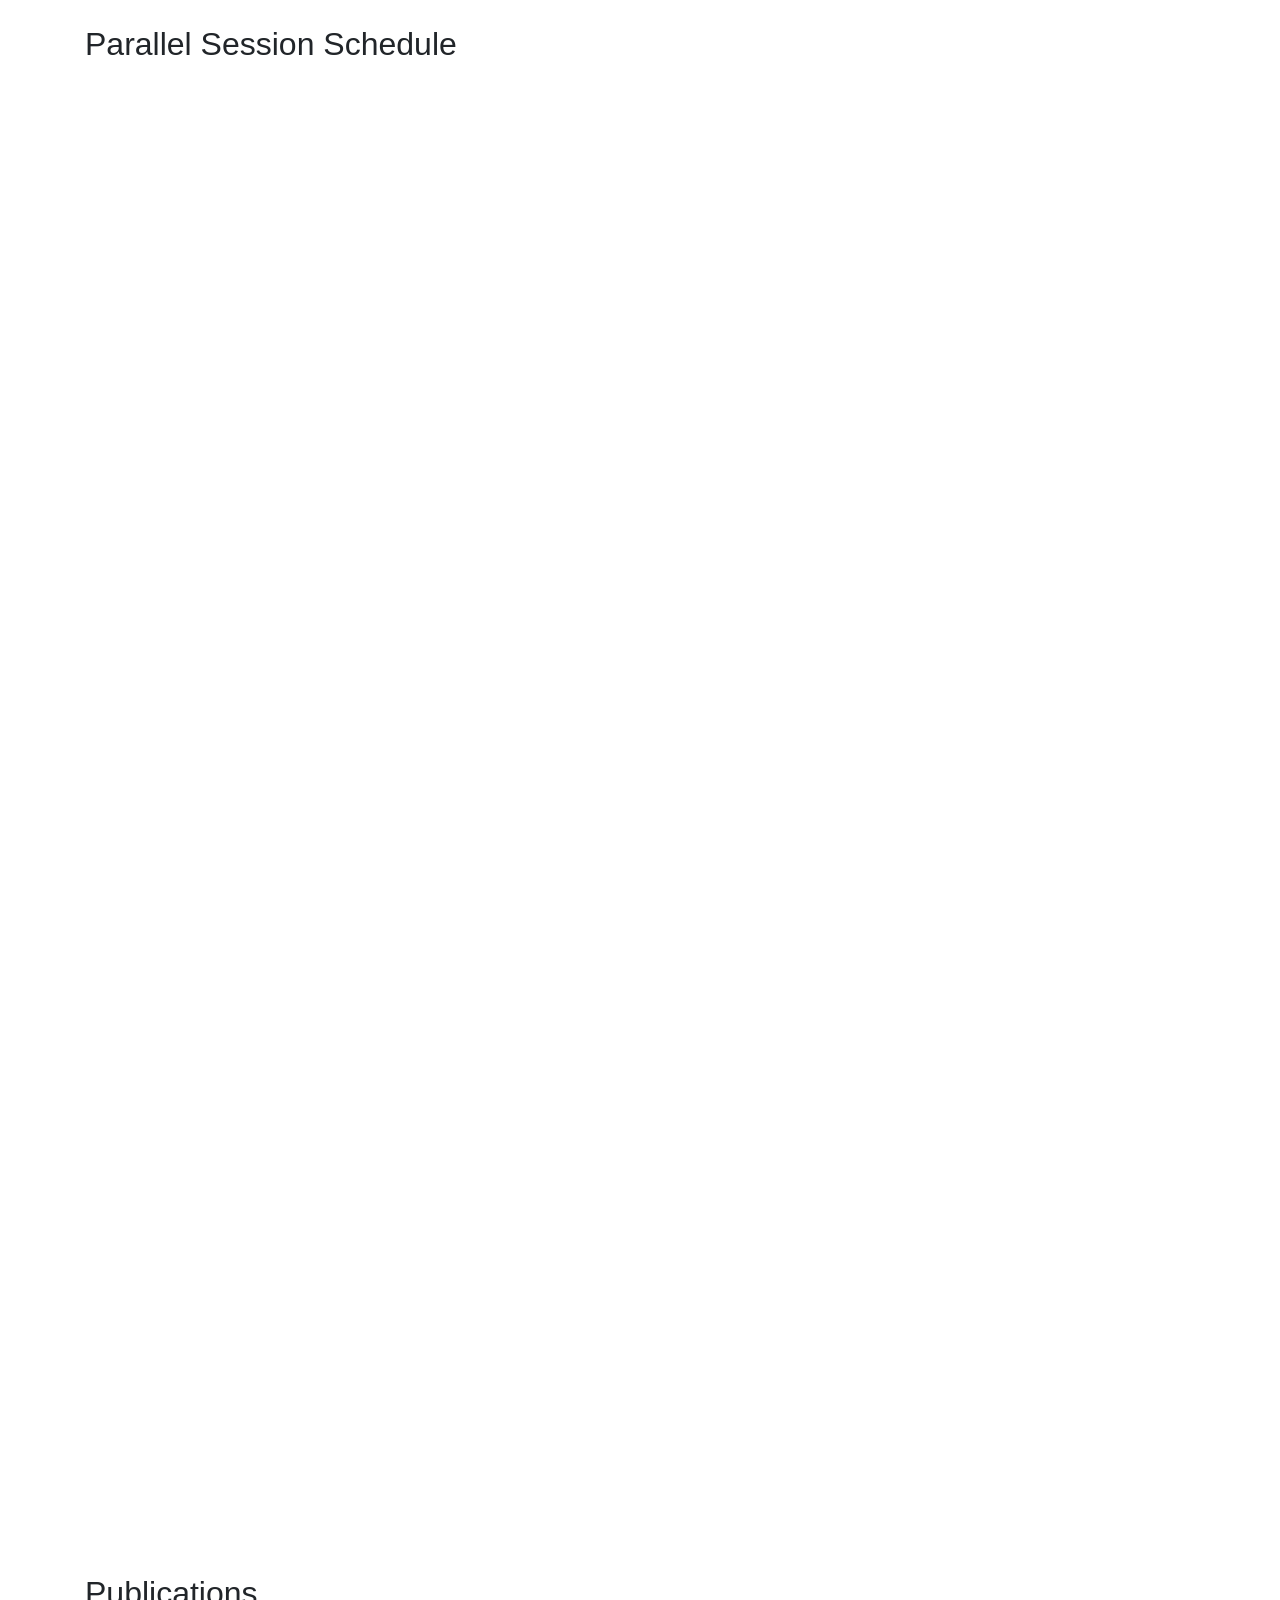
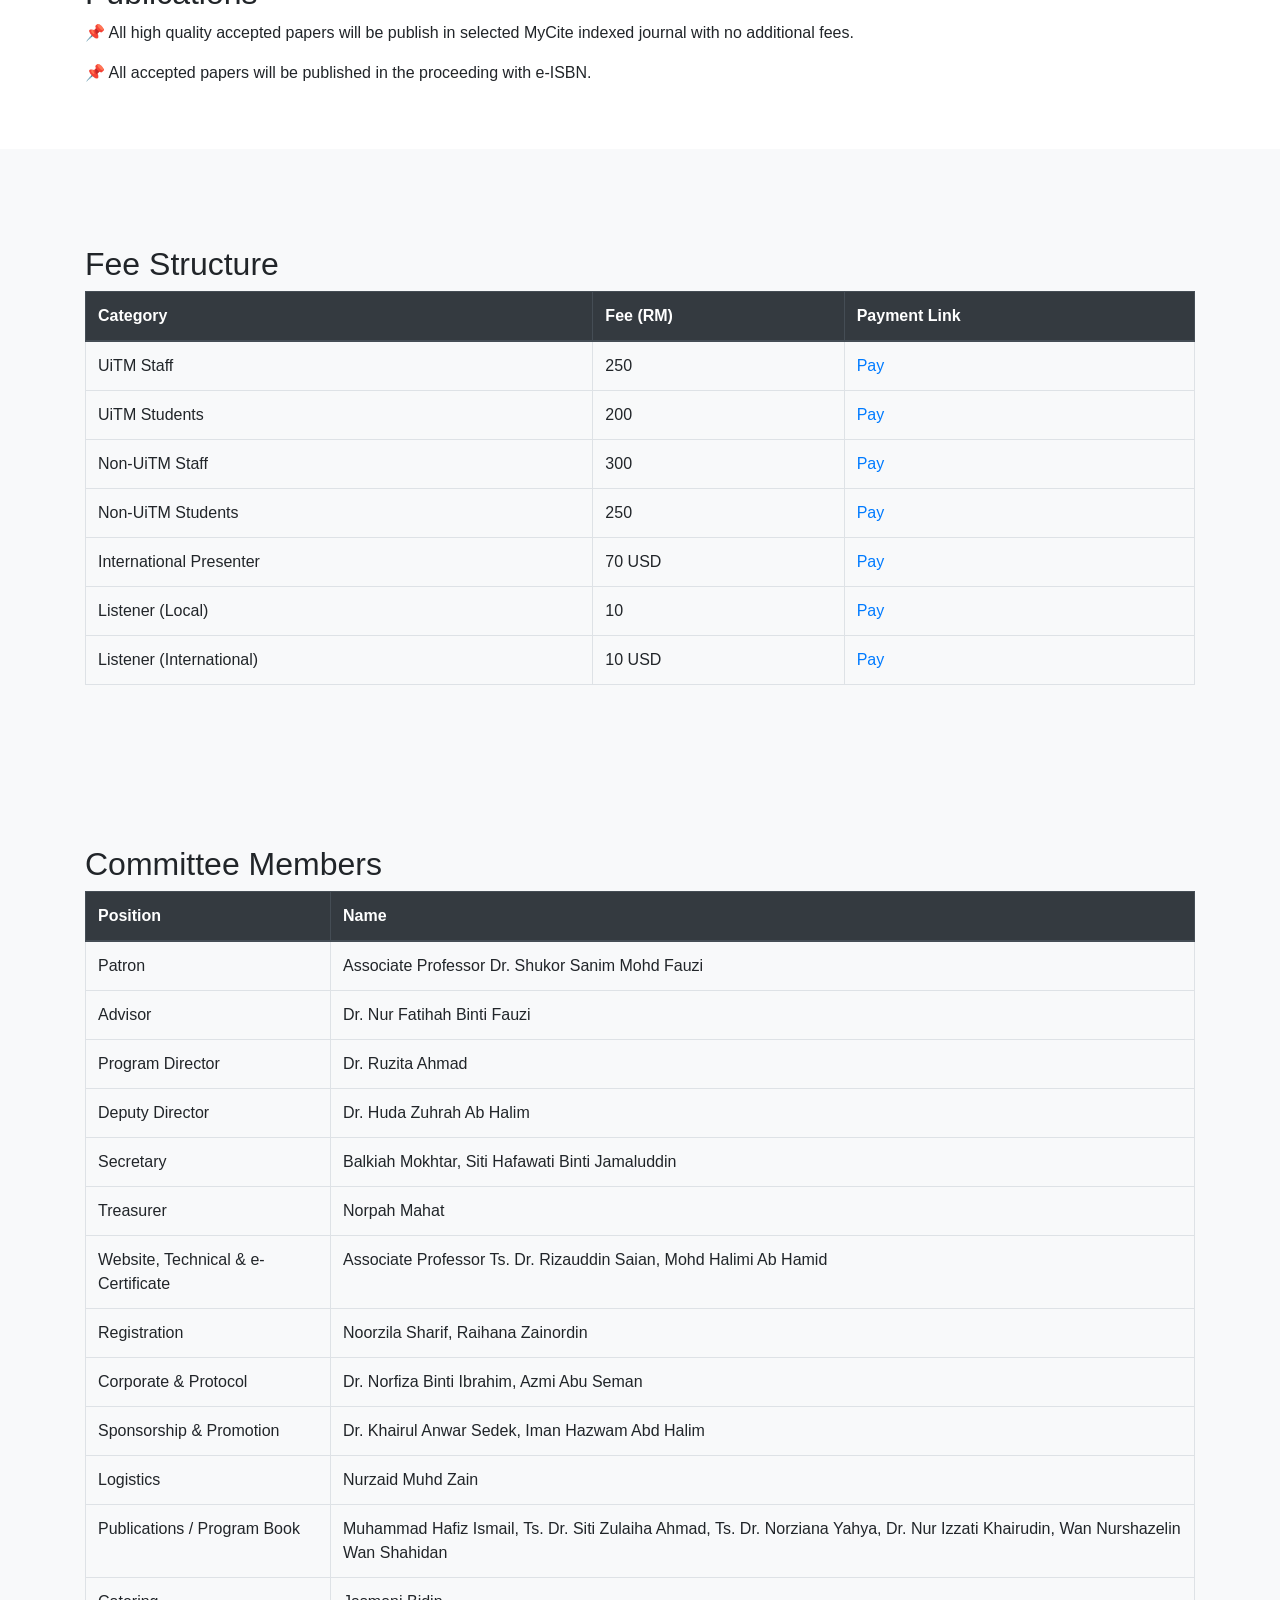
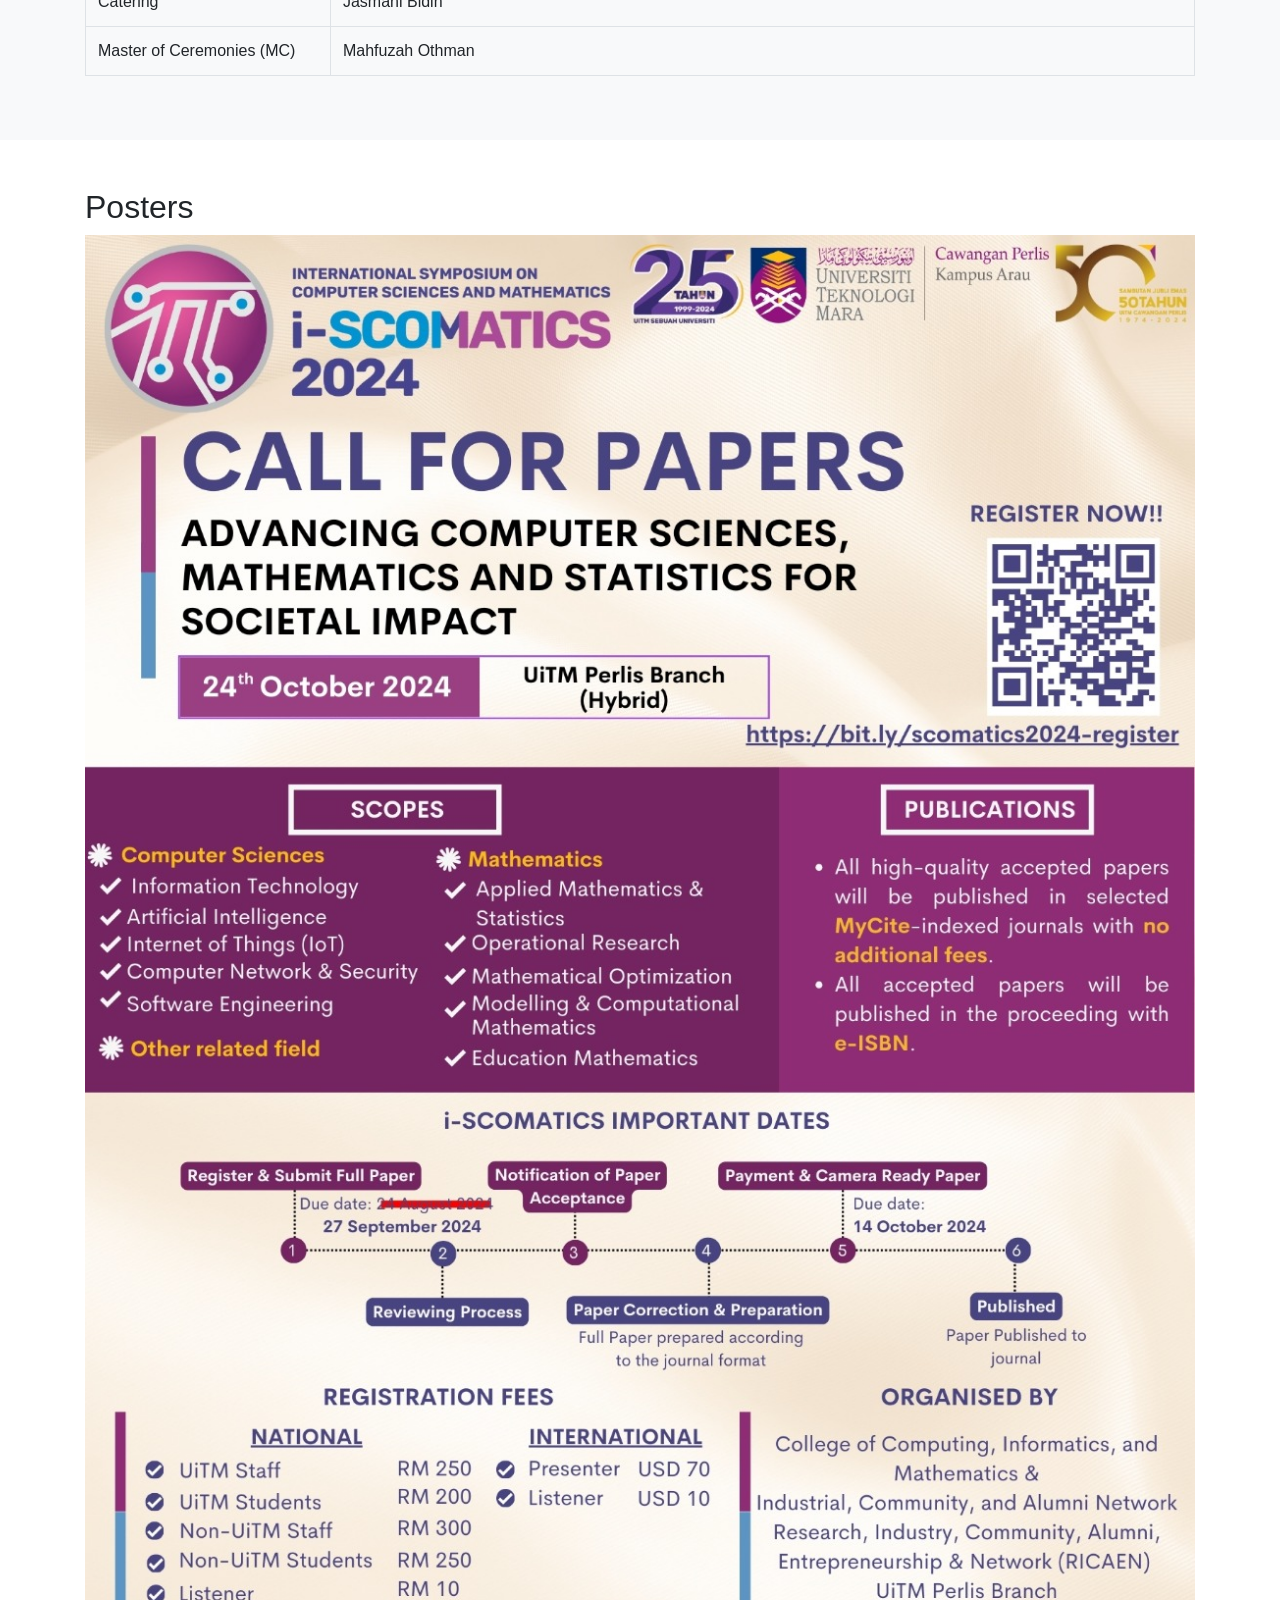
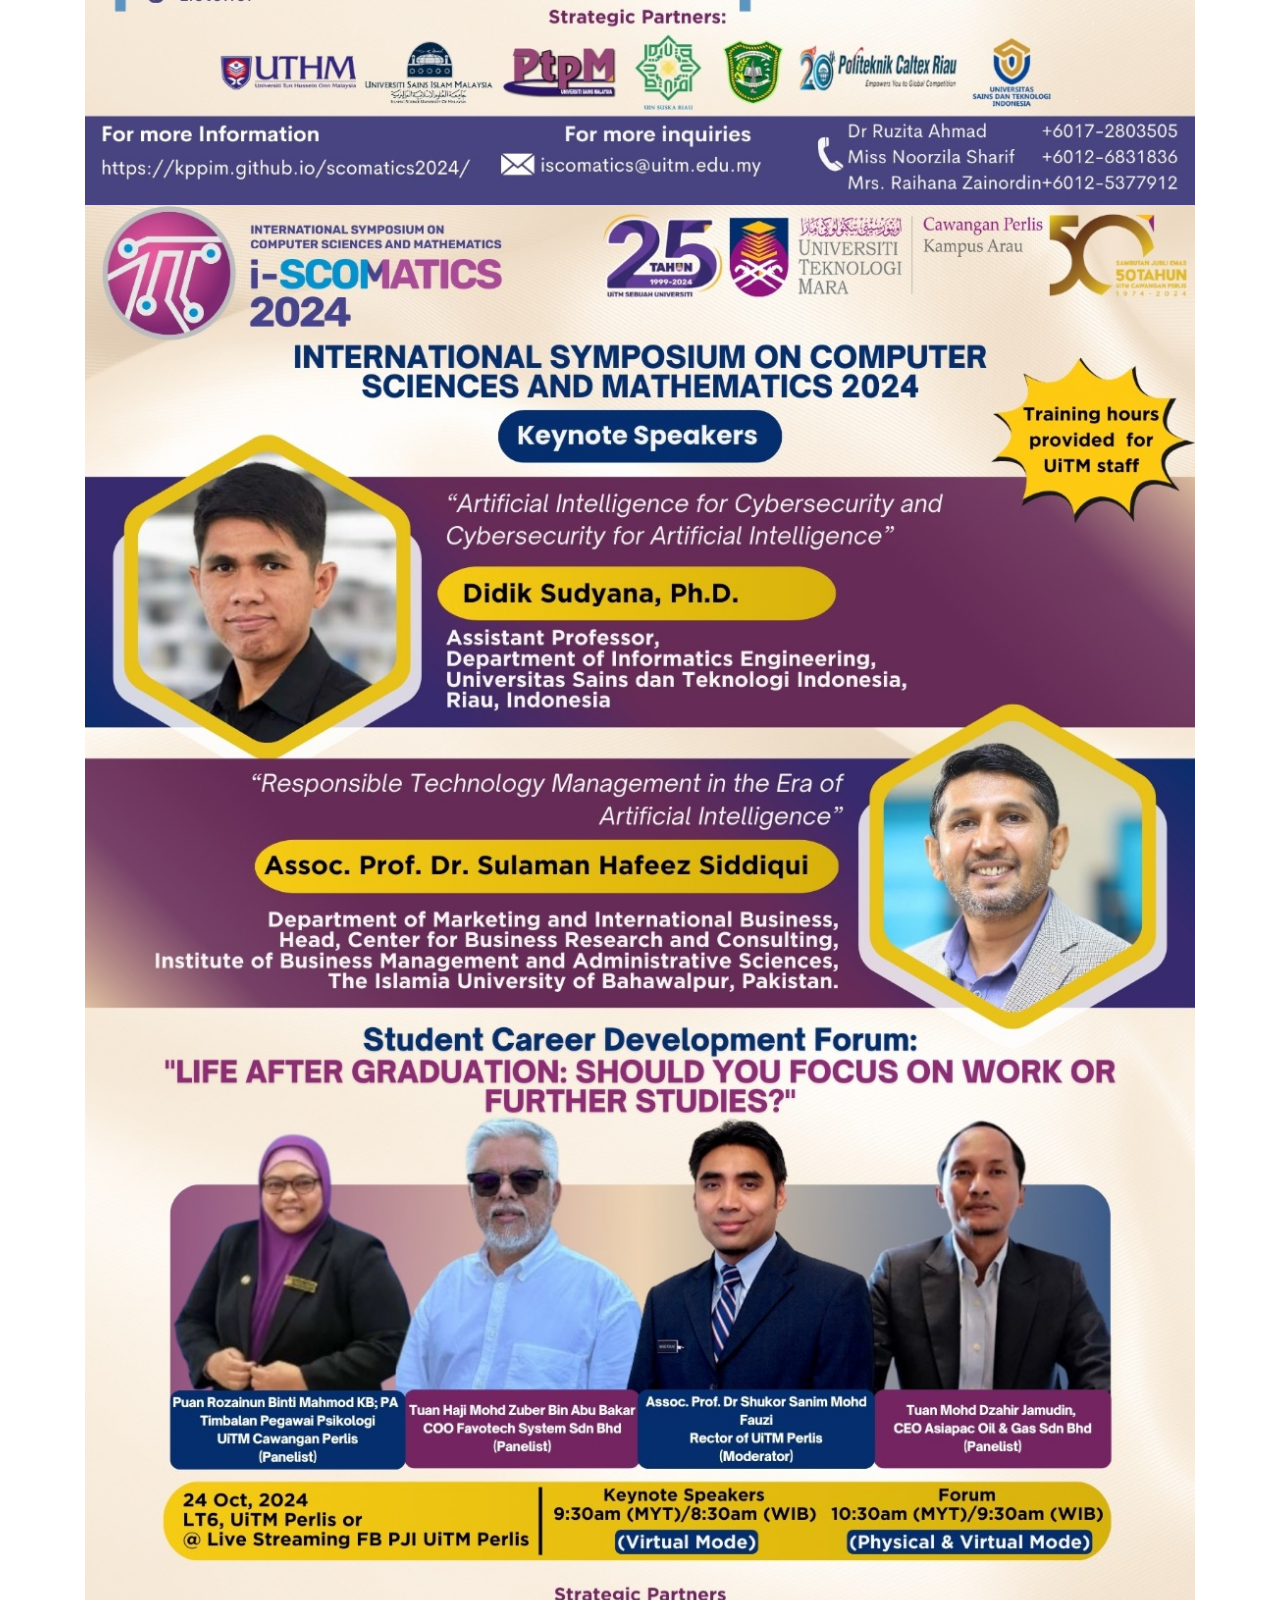
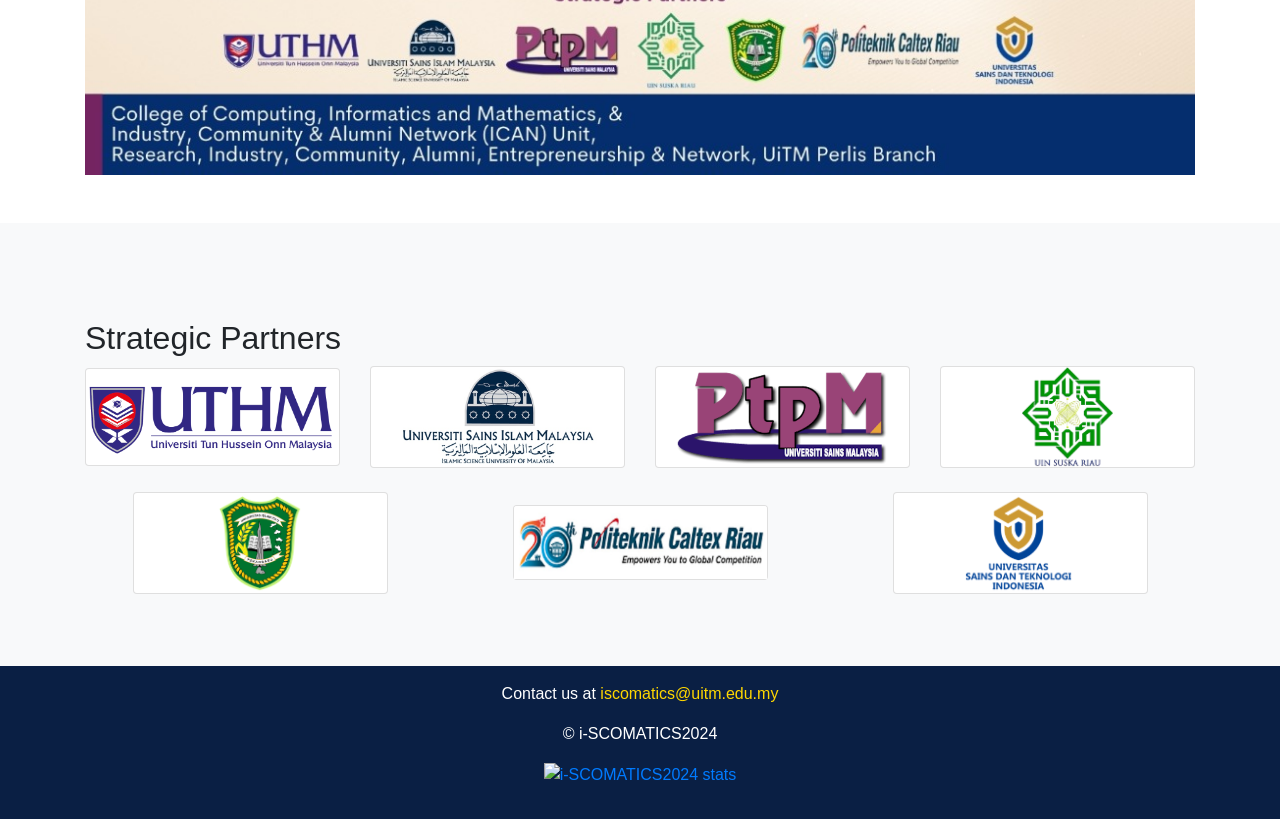
==== commit 942e9564: "Add schedule" ====
--- a/index.html
+++ b/index.html
@@ -96,6 +96,8 @@
               </a>
               <div class="dropdown-menu" aria-labelledby="informationDropdown">
                 <a class="dropdown-item" href="#tentative">Tentative</a>
+                <a class="dropdown-item" href="#parallel">Parallel Session Schedule
+</a>
                 <!-- <a class="dropdown-item" href="#speakers">Speakers</a> -->
                 <a
                   class="dropdown-item dropdown-toggle"
@@ -670,6 +672,24 @@
       </div>
     </section>
 
+ <!--Parallel Session Schedule Starts-->
+ <section id="parallel" class="py-5">
+      <div class="container">
+        <h2>Parallel Session Schedule
+</h2>
+
+      <iframe
+        frameborder="0"
+        height="1400"
+        width="100%"
+        src="https://docs.google.com/spreadsheets/d/e/2PACX-1vS2_sMyB4d1-TXNm-i1oRn_mbkjLUoU71xeZLvR8psMcNibOGxmVB1CN4aR7_eyFQ/pubhtml?gid=600204619&amp;rm=minimal&amp;single=true&amp;&amp;output=html&amp;chrome=false"
+      ></iframe>
+
+      </div>
+
+ </section>
+ <!--Parallel Session Schedule Ends-->
+
     <!------Publications ------>
     <section id="publications" class="py-5">
       <div class="container">
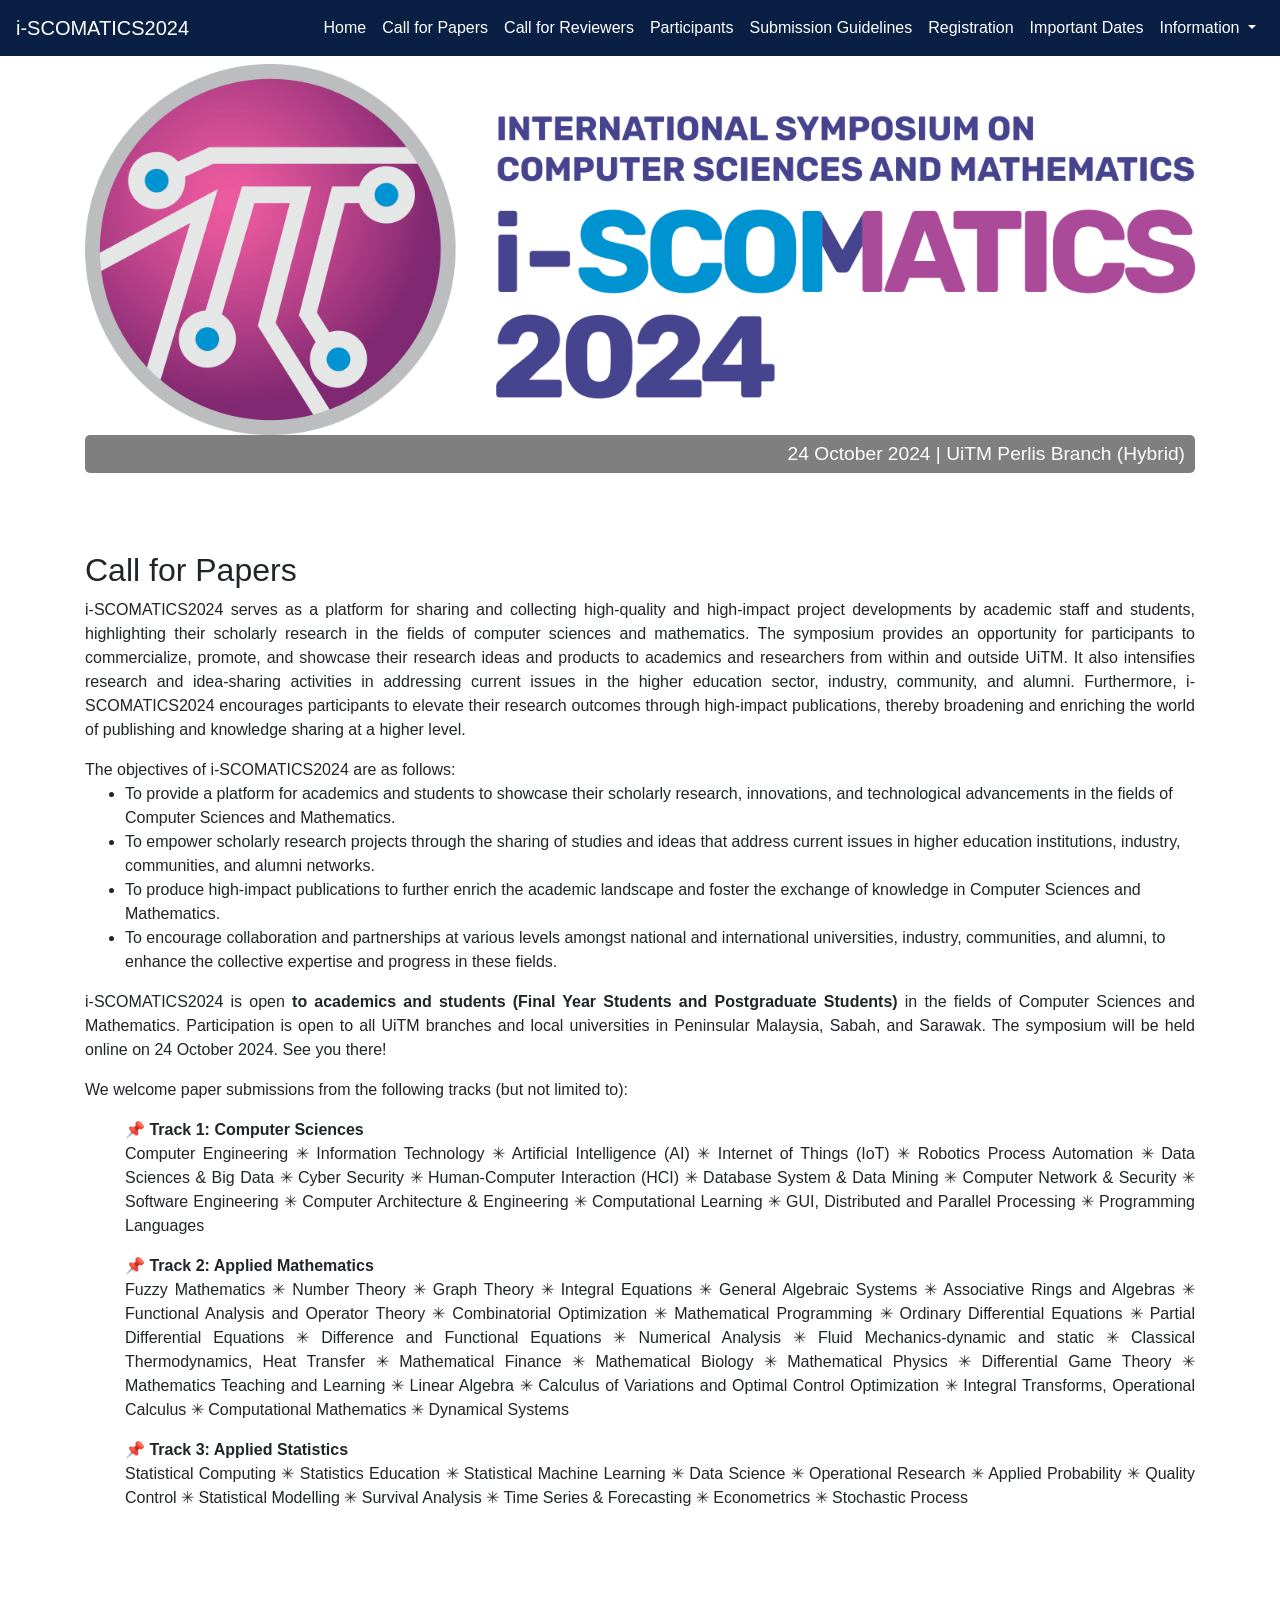
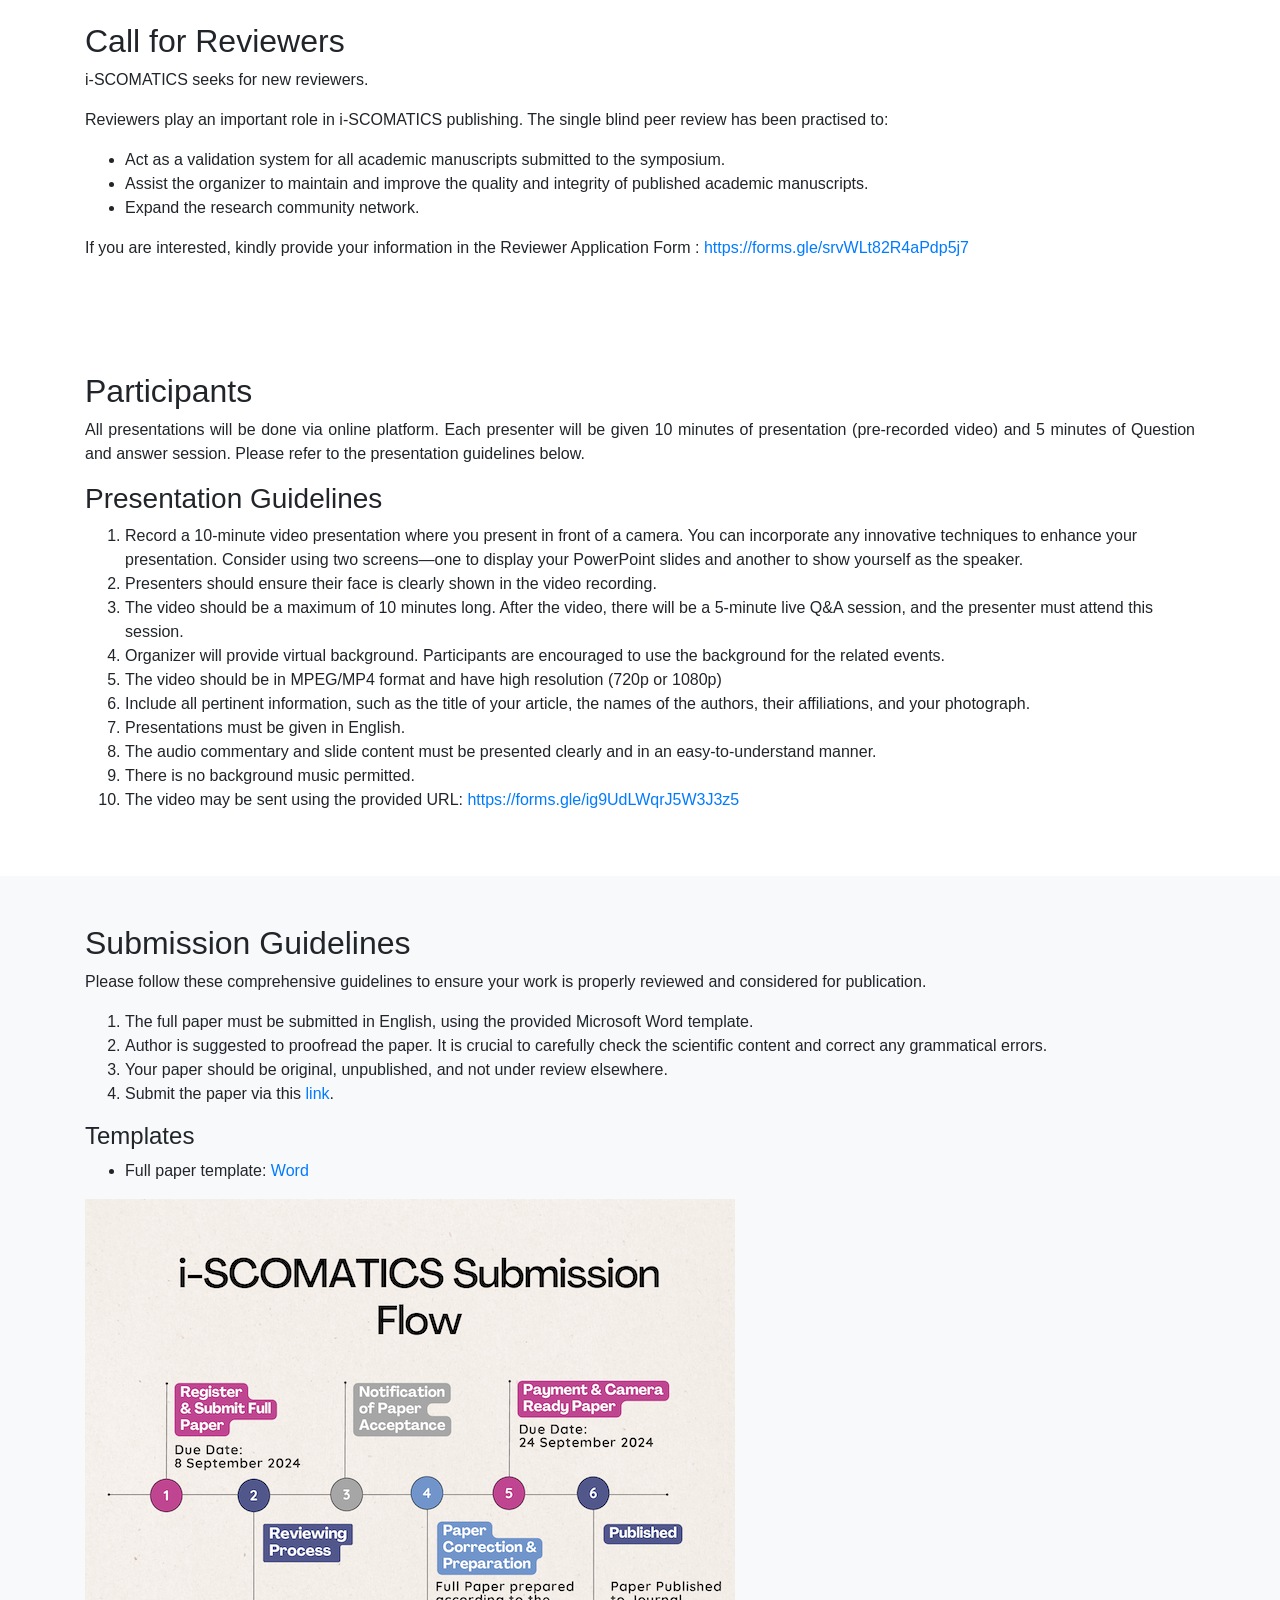
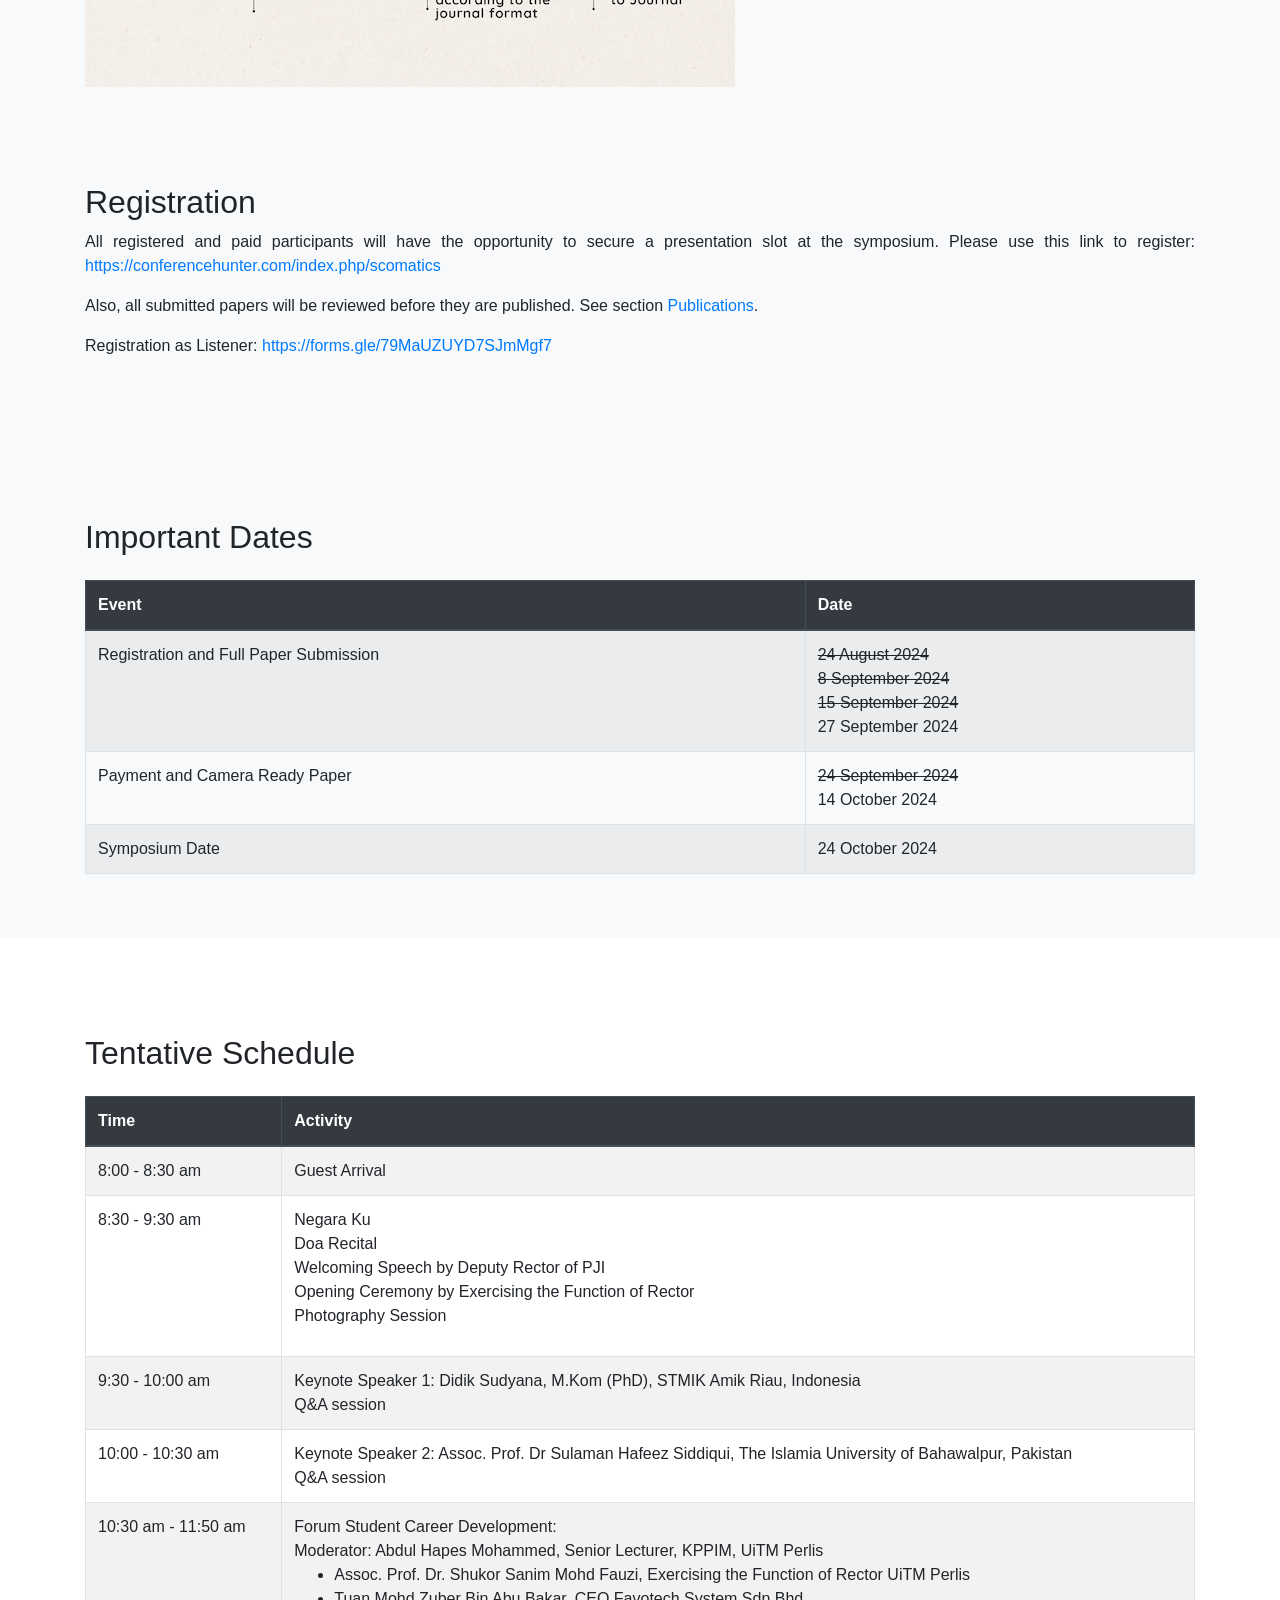
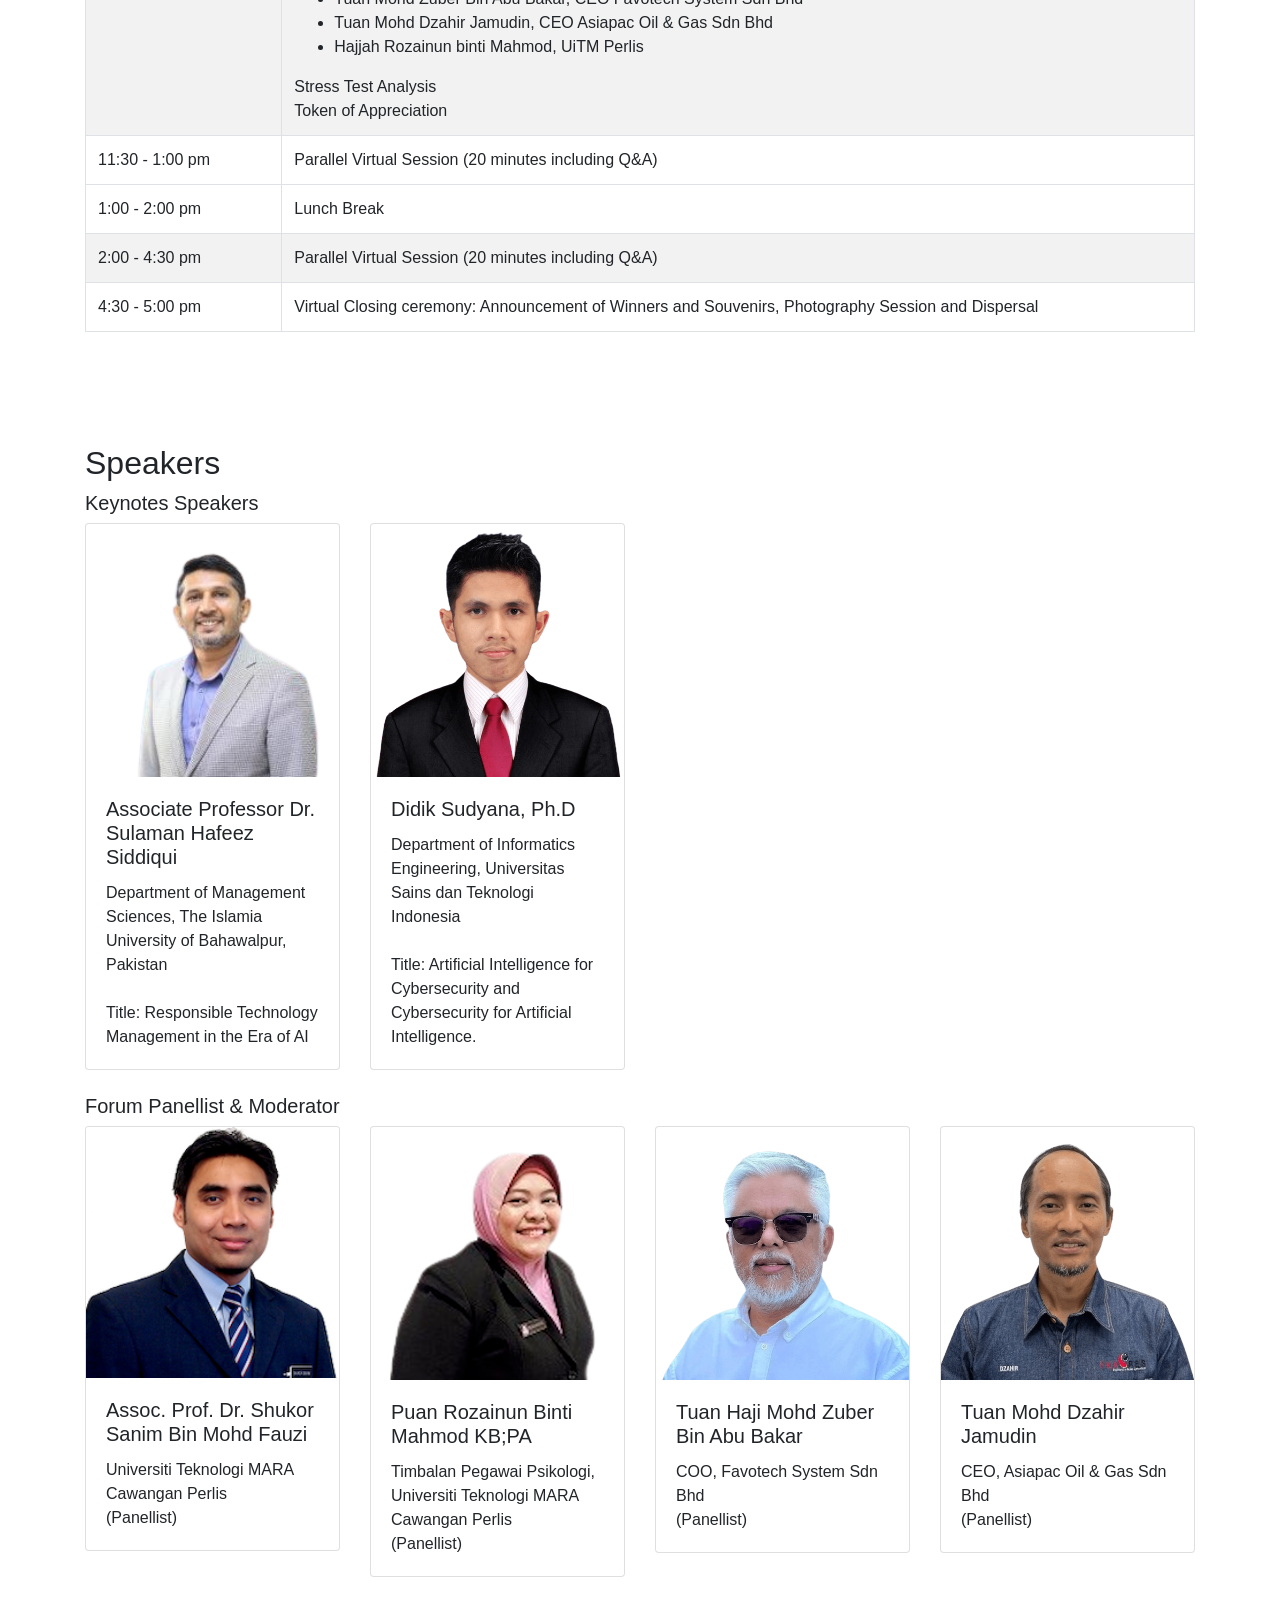
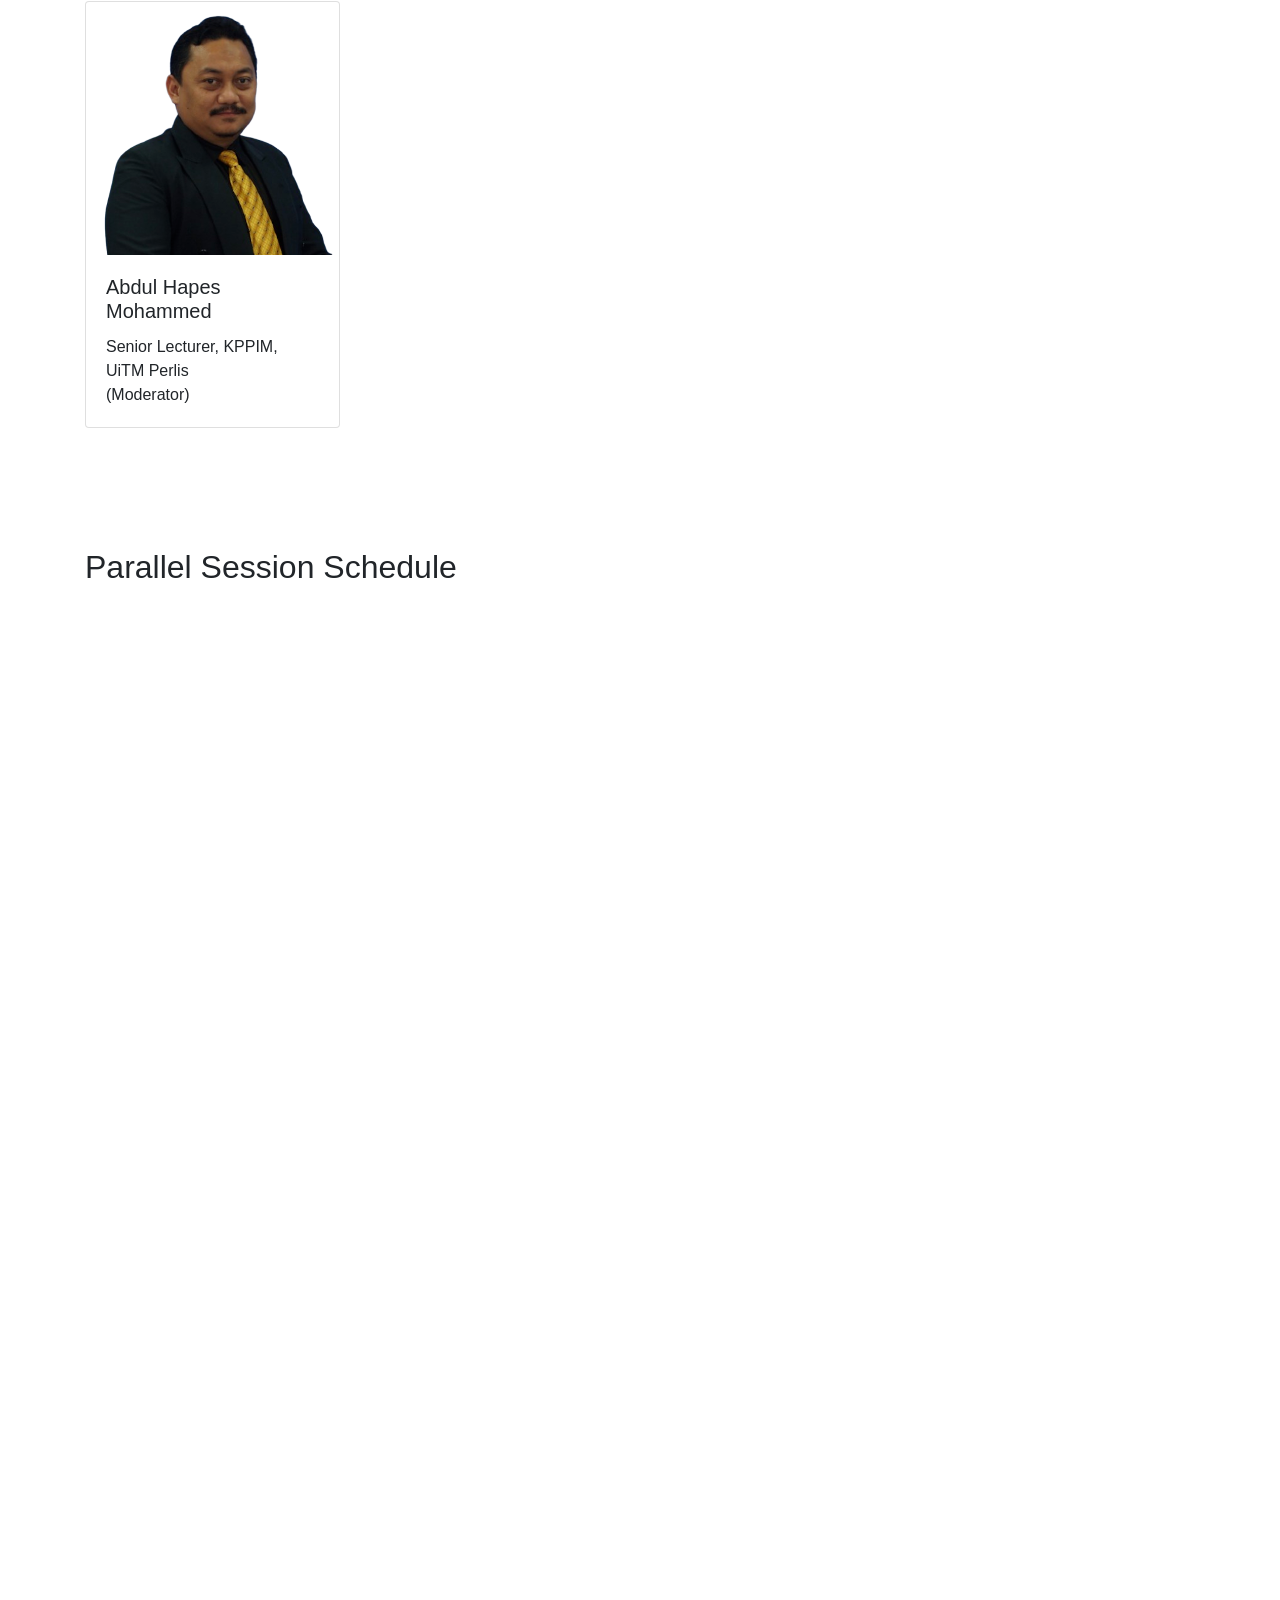
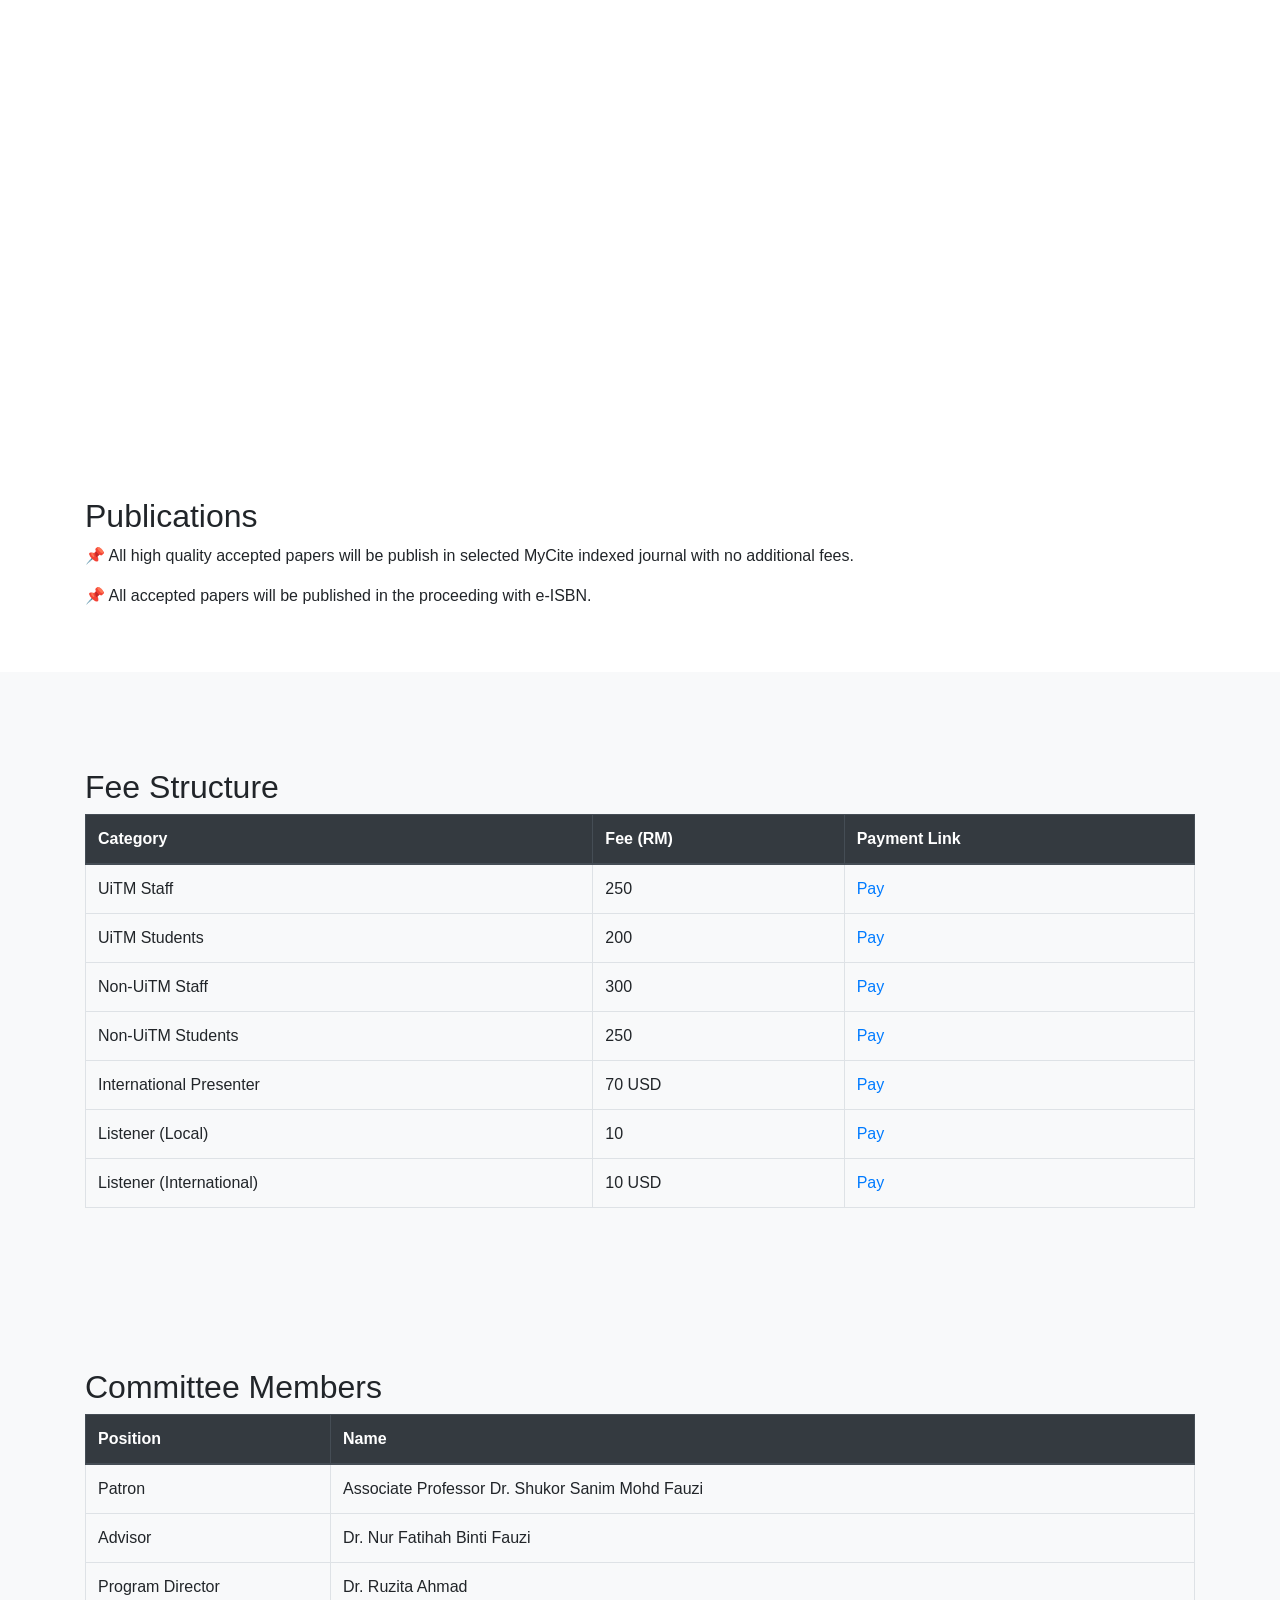
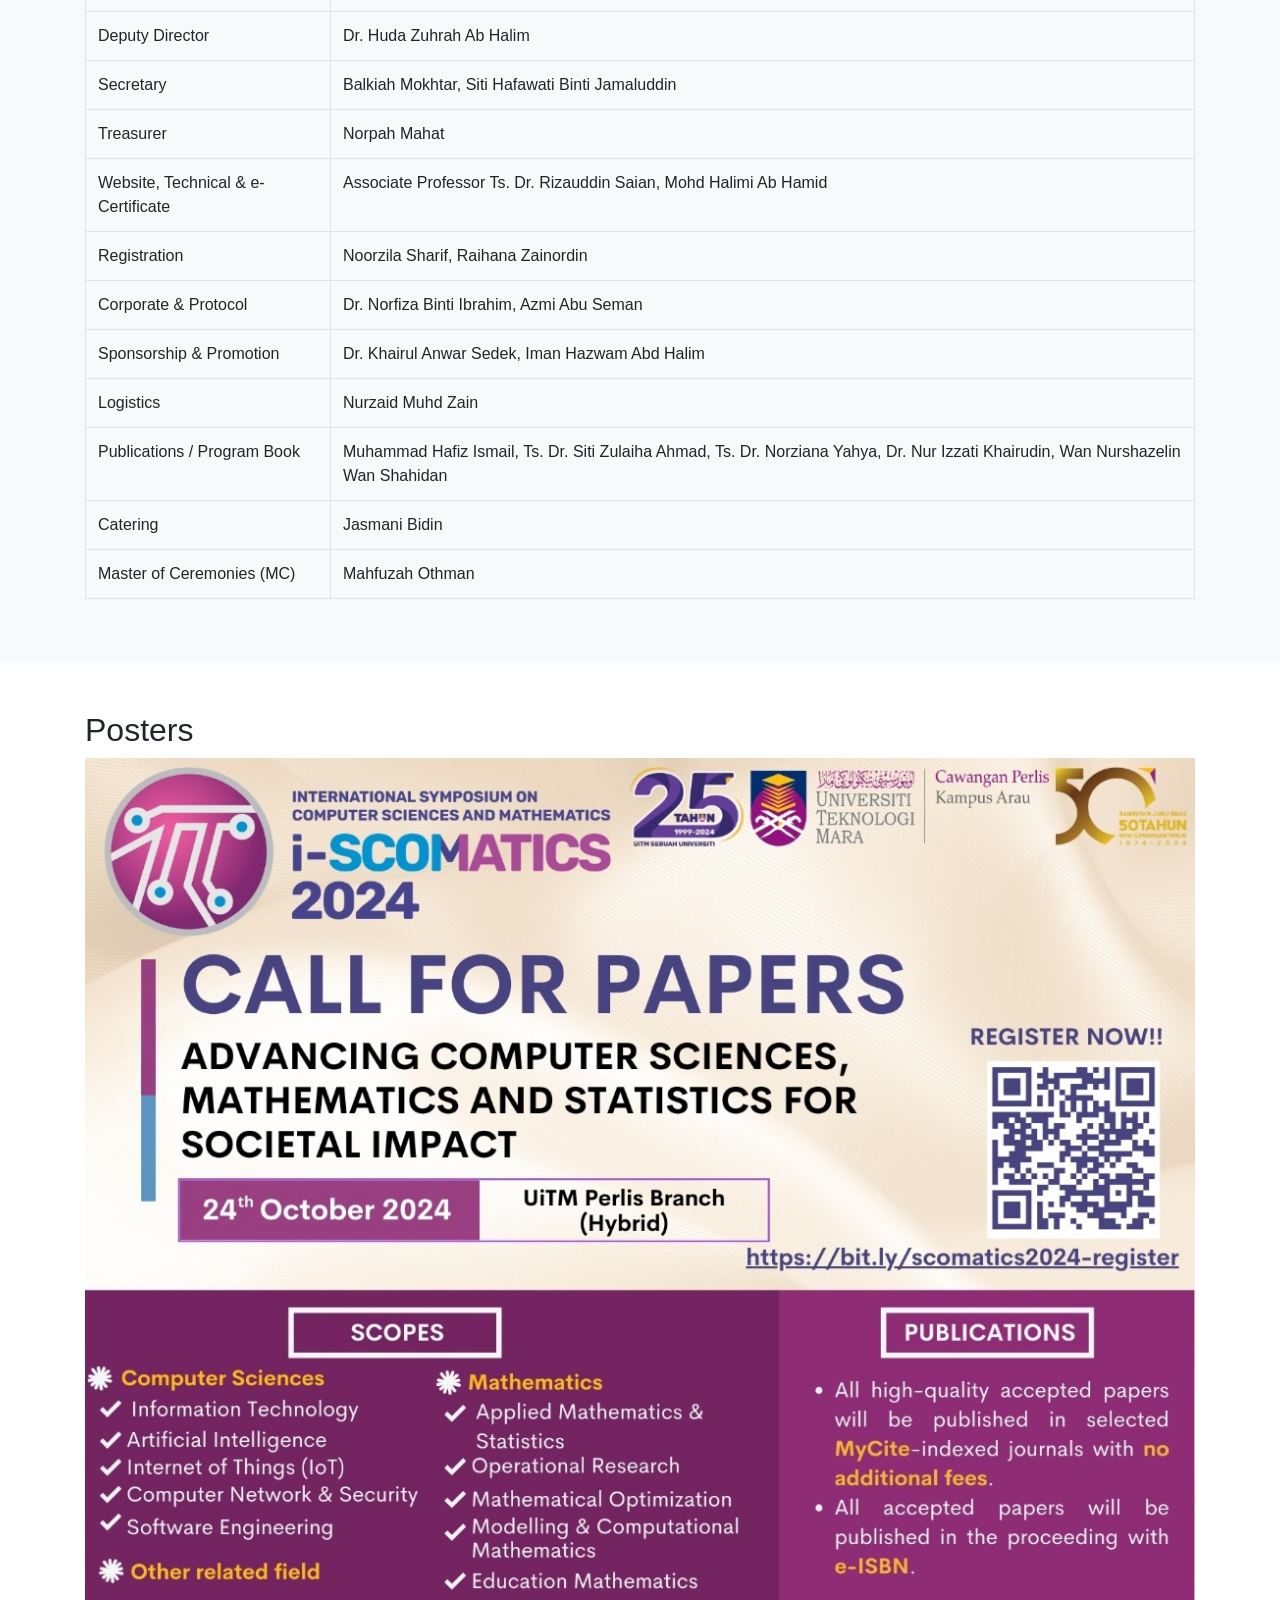
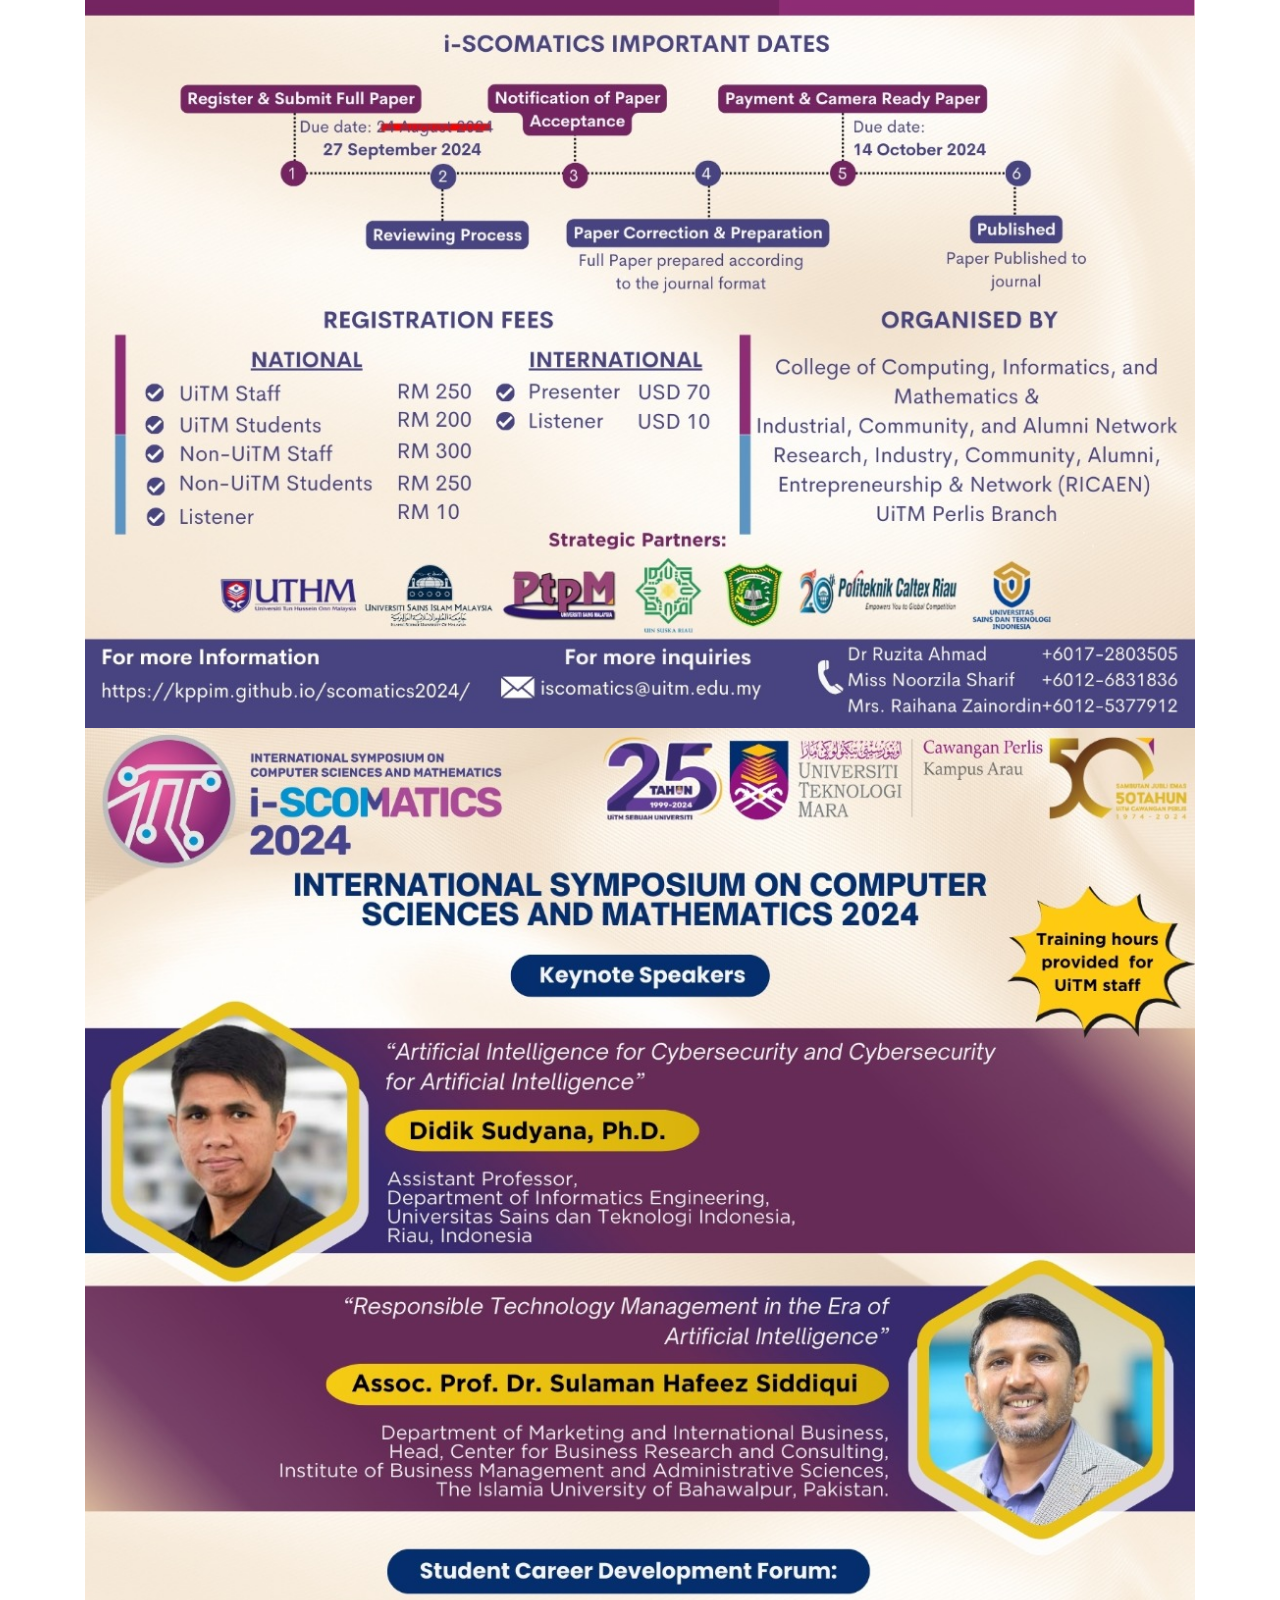
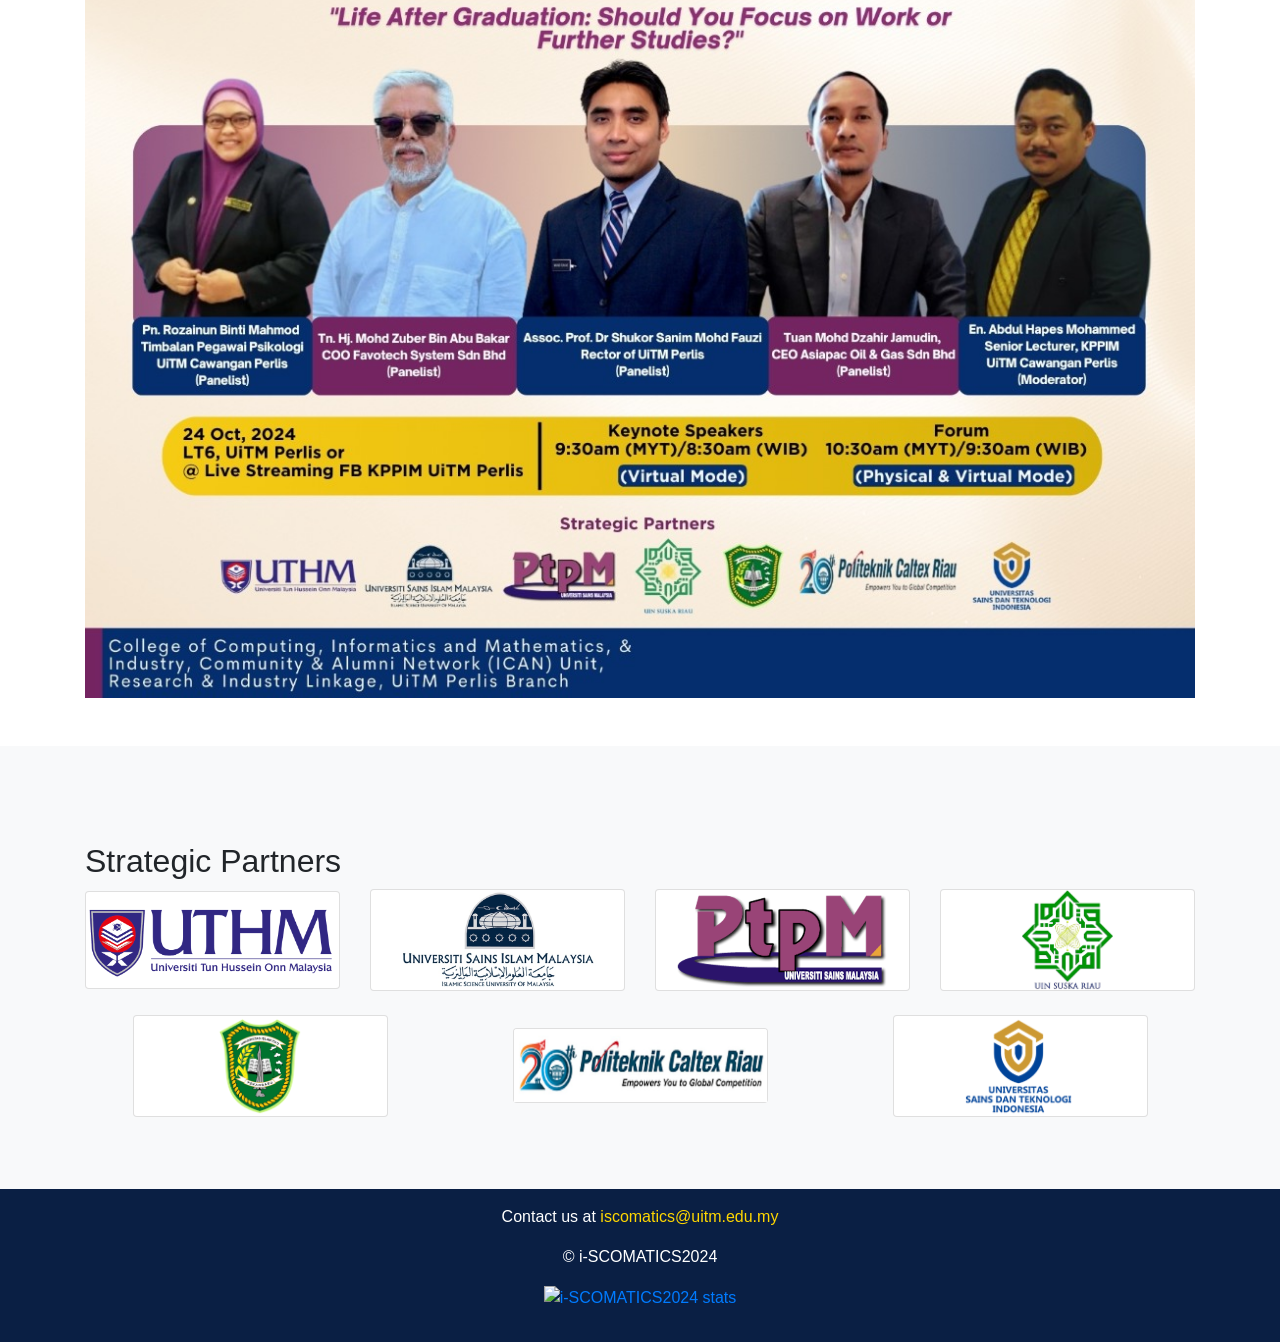
==== commit 5b4eff33: "Update forum. Add Hapes as moderator" ====
--- a/index.html
+++ b/index.html
@@ -96,8 +96,9 @@
               </a>
               <div class="dropdown-menu" aria-labelledby="informationDropdown">
                 <a class="dropdown-item" href="#tentative">Tentative</a>
-                <a class="dropdown-item" href="#parallel">Parallel Session Schedule
-</a>
+                <a class="dropdown-item" href="#parallel"
+                  >Parallel Session Schedule
+                </a>
                 <!-- <a class="dropdown-item" href="#speakers">Speakers</a> -->
                 <a
                   class="dropdown-item dropdown-toggle"
@@ -484,12 +485,9 @@
               <td>8:30 - 9:30 am</td>
               <td>
                 <ul class="list-unstyled">
+                  <li>Negara Ku</li>
                   <li>Doa Recital</li>
-                  <li>
-                    Negaraku, Negeri Perlis, Setia Wawasan Songs
-                  </li>
-                  <li>Welcoming Speech by KPP KPPIM</li>
-                  <li>Welcome Speech by Deputy Rector RICAEN</li>
+                  <li>Welcoming Speech by Deputy Rector of PJI</li>
                   <li>Opening Ceremony by Exercising the Function of Rector</li>
                   <li>Photography Session</li>
                 </ul>
@@ -498,14 +496,19 @@
             <tr>
               <td>9:30 - 10:00 am</td>
               <td>
-                Keynote Speaker 1: Didik Sudyana (PhD), STMIK Amik Riau, Indonesia
+                Keynote Speaker 1: Didik Sudyana, M.Kom (PhD), STMIK Amik Riau,
+                Indonesia<br />
+                Q&A session
+
                 <!-- Title:  -->
               </td>
             </tr>
             <tr>
               <td>10:00 - 10:30 am</td>
               <td>
-                Keynote Speaker 2: Associate Professor Dr. Sulaman Hafeez Siddiquii, The Islamia University of Bahawalpur, Pakistan
+                Keynote Speaker 2: Assoc. Prof. Dr Sulaman Hafeez Siddiqui, The
+                Islamia University of Bahawalpur, Pakistan<br />
+                Q&A session
               </td>
             </tr>
 
@@ -513,15 +516,24 @@
               <td>10:30 am - 11:50 am</td>
               <td>
                 Forum Student Career Development:
+                <br />
+                Moderator: Abdul Hapes Mohammed, Senior Lecturer, KPPIM, UiTM
+                Perlis
                 <ul>
                   <li>
-                    Associate Professor Dr. Shukor Sanim Mohd Fauzi, Exercising the Function of Rector UiTM Perlis
+                    Assoc. Prof. Dr. Shukor Sanim Mohd Fauzi, Exercising the
+                    Function of Rector UiTM Perlis
                   </li>
-                  <li>Tuan Mohd Zuber Bin Abu Bakar, CEO Favotech System Sdn Bhd</li>
-                  <li>Tuan Mohd Dzahir Jamudin, CEO Asiapac Oil & Gas Sdn Bhd</li>
+                  <li>
+                    Tuan Mohd Zuber Bin Abu Bakar, CEO Favotech System Sdn Bhd
+                  </li>
+                  <li>
+                    Tuan Mohd Dzahir Jamudin, CEO Asiapac Oil & Gas Sdn Bhd
+                  </li>
                   <li>Hajjah Rozainun binti Mahmod, UiTM Perlis</li>
                 </ul>
-                Souvenirs to panelists
+                Stress Test Analysis<br />
+                Token of Appreciation
               </td>
             </tr>
             <tr>
@@ -540,7 +552,8 @@
             <tr>
               <td>4:30 - 5:00 pm</td>
               <td>
-                Virtual Closing ceremony: Announcement of Winners and Souvenirs, Photography Session and Dispersal
+                Virtual Closing ceremony: Announcement of Winners and Souvenirs,
+                Photography Session and Dispersal
               </td>
             </tr>
           </tbody>
@@ -611,7 +624,7 @@
                 </h5>
                 <p class="card-text">
                   Universiti Teknologi MARA Cawangan Perlis<br />
-                  (Moderator)
+                  (Panellist)
                 </p>
               </div>
             </div>
@@ -668,27 +681,41 @@
               </div>
             </div>
           </div>
+
+          <div class="col-lg-3 col-md-4 col-sm-6 mb-4">
+            <div class="card">
+              <img
+                src="img/hapes.png"
+                class="card-img-top img-fluid"
+                alt="Mohd Zuber Bin Abu Bakar"
+              />
+              <div class="card-body">
+                <h5 class="card-title">Abdul Hapes Mohammed</h5>
+                <p class="card-text">
+                  Senior Lecturer, KPPIM, UiTM Perlis<br />
+                  (Moderator)
+                </p>
+              </div>
+            </div>
+          </div>
         </div>
       </div>
     </section>
 
- <!--Parallel Session Schedule Starts-->
- <section id="parallel" class="py-5">
+    <!--Parallel Session Schedule Starts-->
+    <section id="parallel" class="py-5">
       <div class="container">
-        <h2>Parallel Session Schedule
-</h2>
-
-      <iframe
-        frameborder="0"
-        height="1400"
-        width="100%"
-        src="https://docs.google.com/spreadsheets/d/e/2PACX-1vS2_sMyB4d1-TXNm-i1oRn_mbkjLUoU71xeZLvR8psMcNibOGxmVB1CN4aR7_eyFQ/pubhtml?gid=600204619&amp;rm=minimal&amp;single=true&amp;&amp;output=html&amp;chrome=false"
-      ></iframe>
-
-      </div>
-
- </section>
- <!--Parallel Session Schedule Ends-->
+        <h2>Parallel Session Schedule</h2>
+
+        <iframe
+          frameborder="0"
+          height="1400"
+          width="100%"
+          src="https://docs.google.com/spreadsheets/d/e/2PACX-1vS2_sMyB4d1-TXNm-i1oRn_mbkjLUoU71xeZLvR8psMcNibOGxmVB1CN4aR7_eyFQ/pubhtml?gid=600204619&amp;rm=minimal&amp;single=true&amp;&amp;output=html&amp;chrome=false"
+        ></iframe>
+      </div>
+    </section>
+    <!--Parallel Session Schedule Ends-->
 
     <!------Publications ------>
     <section id="publications" class="py-5">
@@ -940,7 +967,7 @@
               />
             </div>
           </div>
-          
+
           <div class="col-lg-3 col-md-4 col-sm-6 col-6 mb-4">
             <div class="card">
               <img
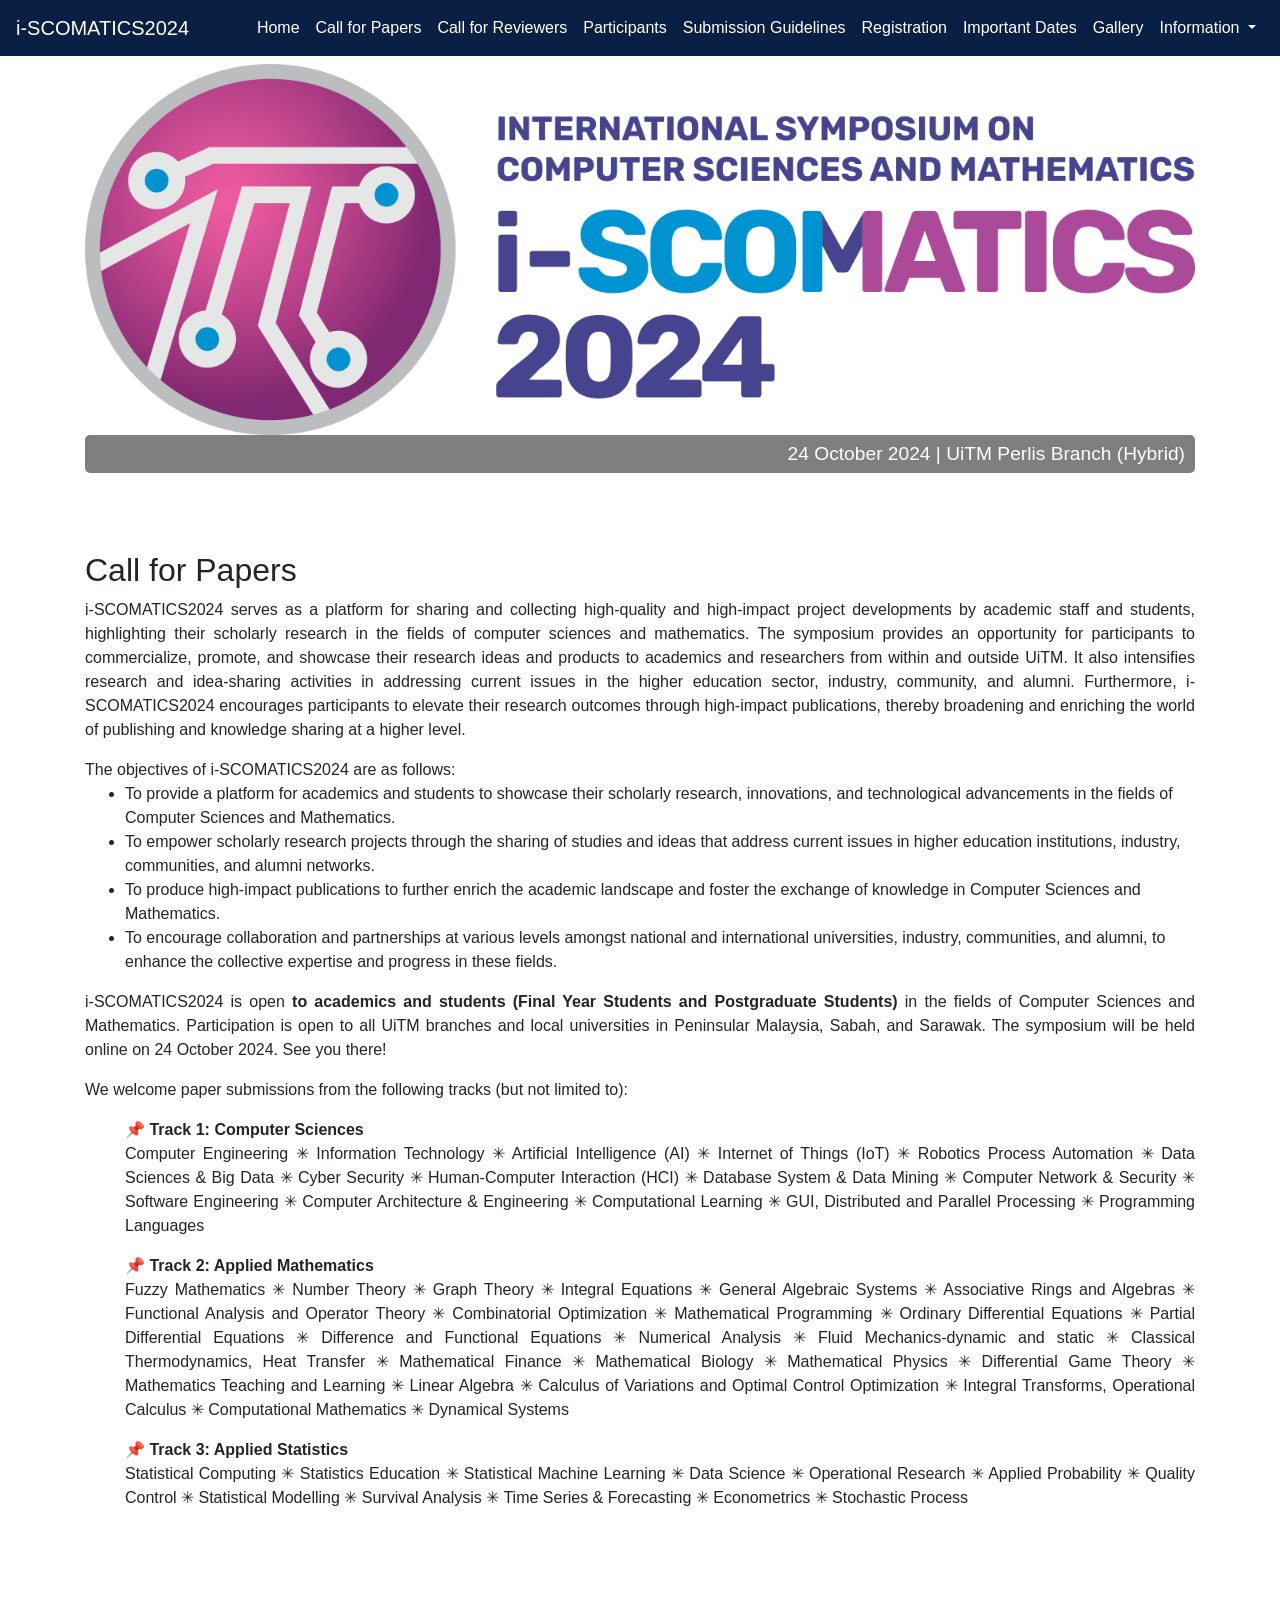
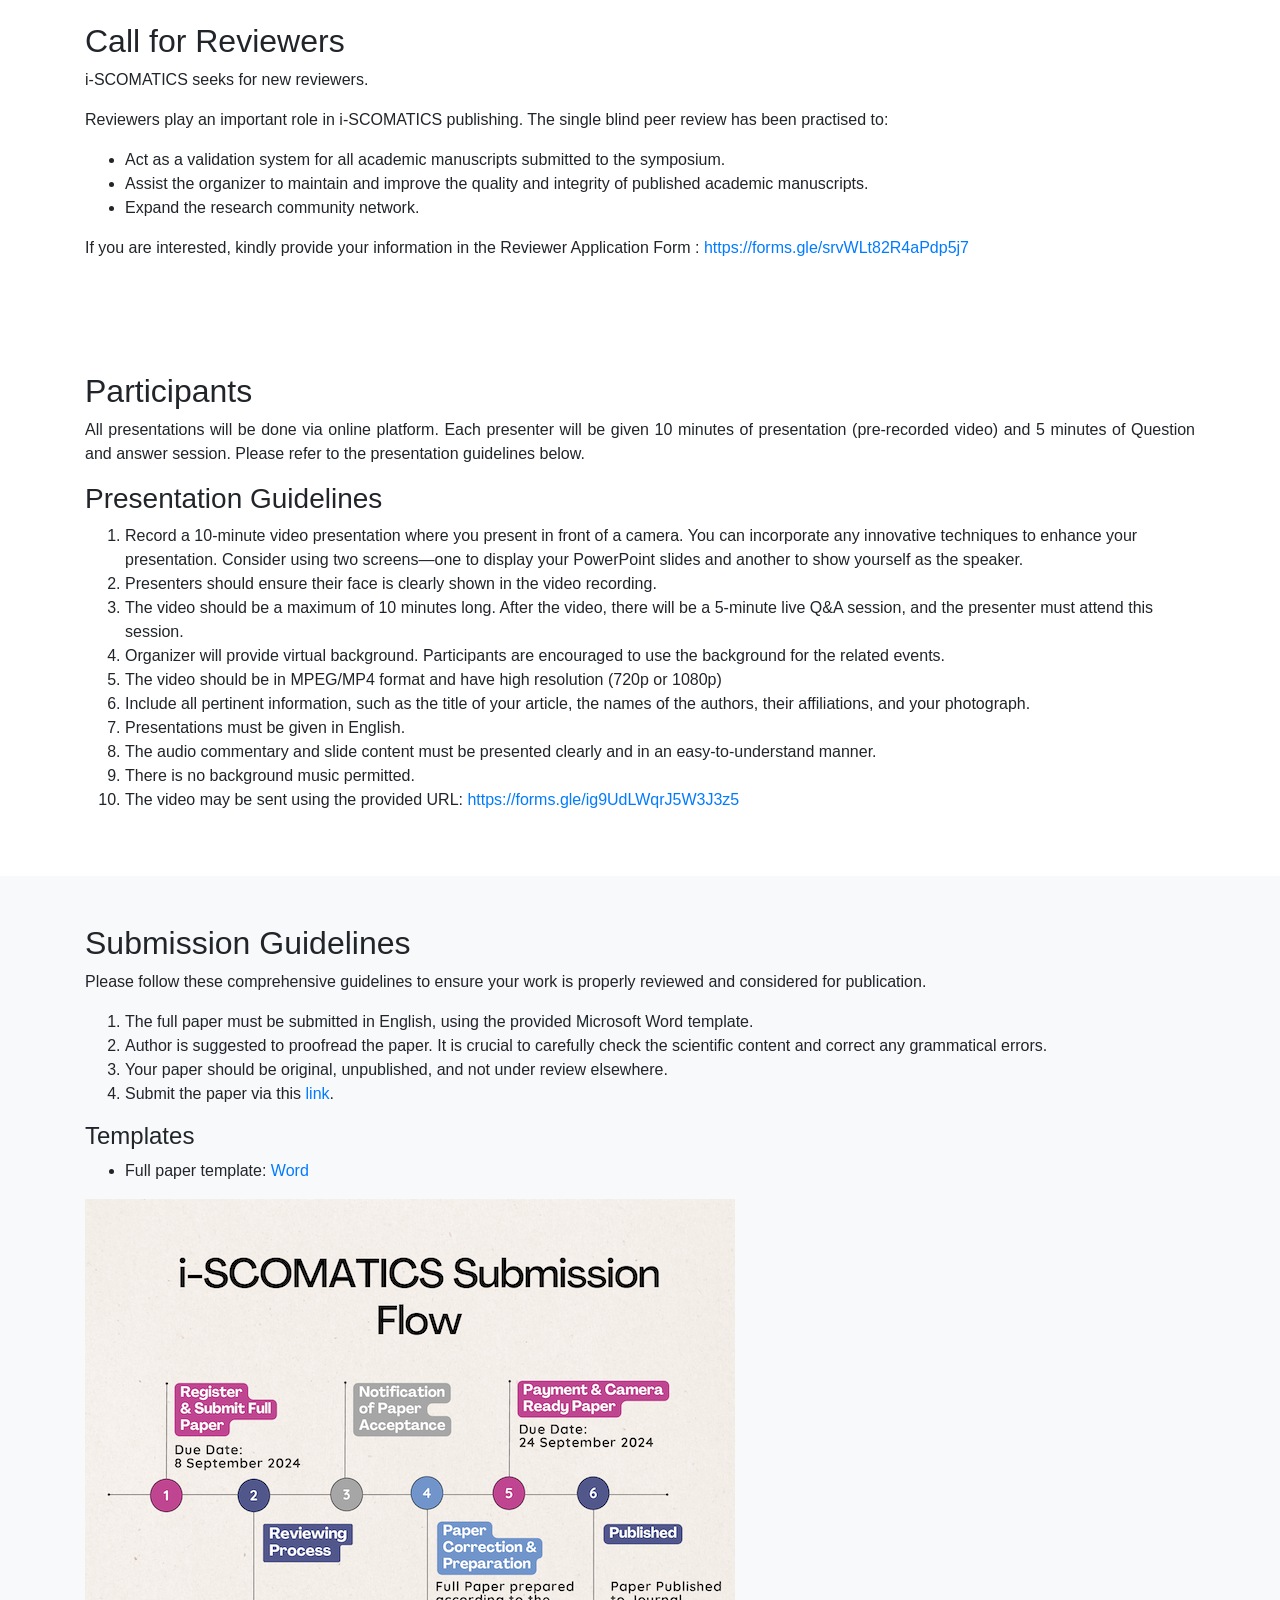
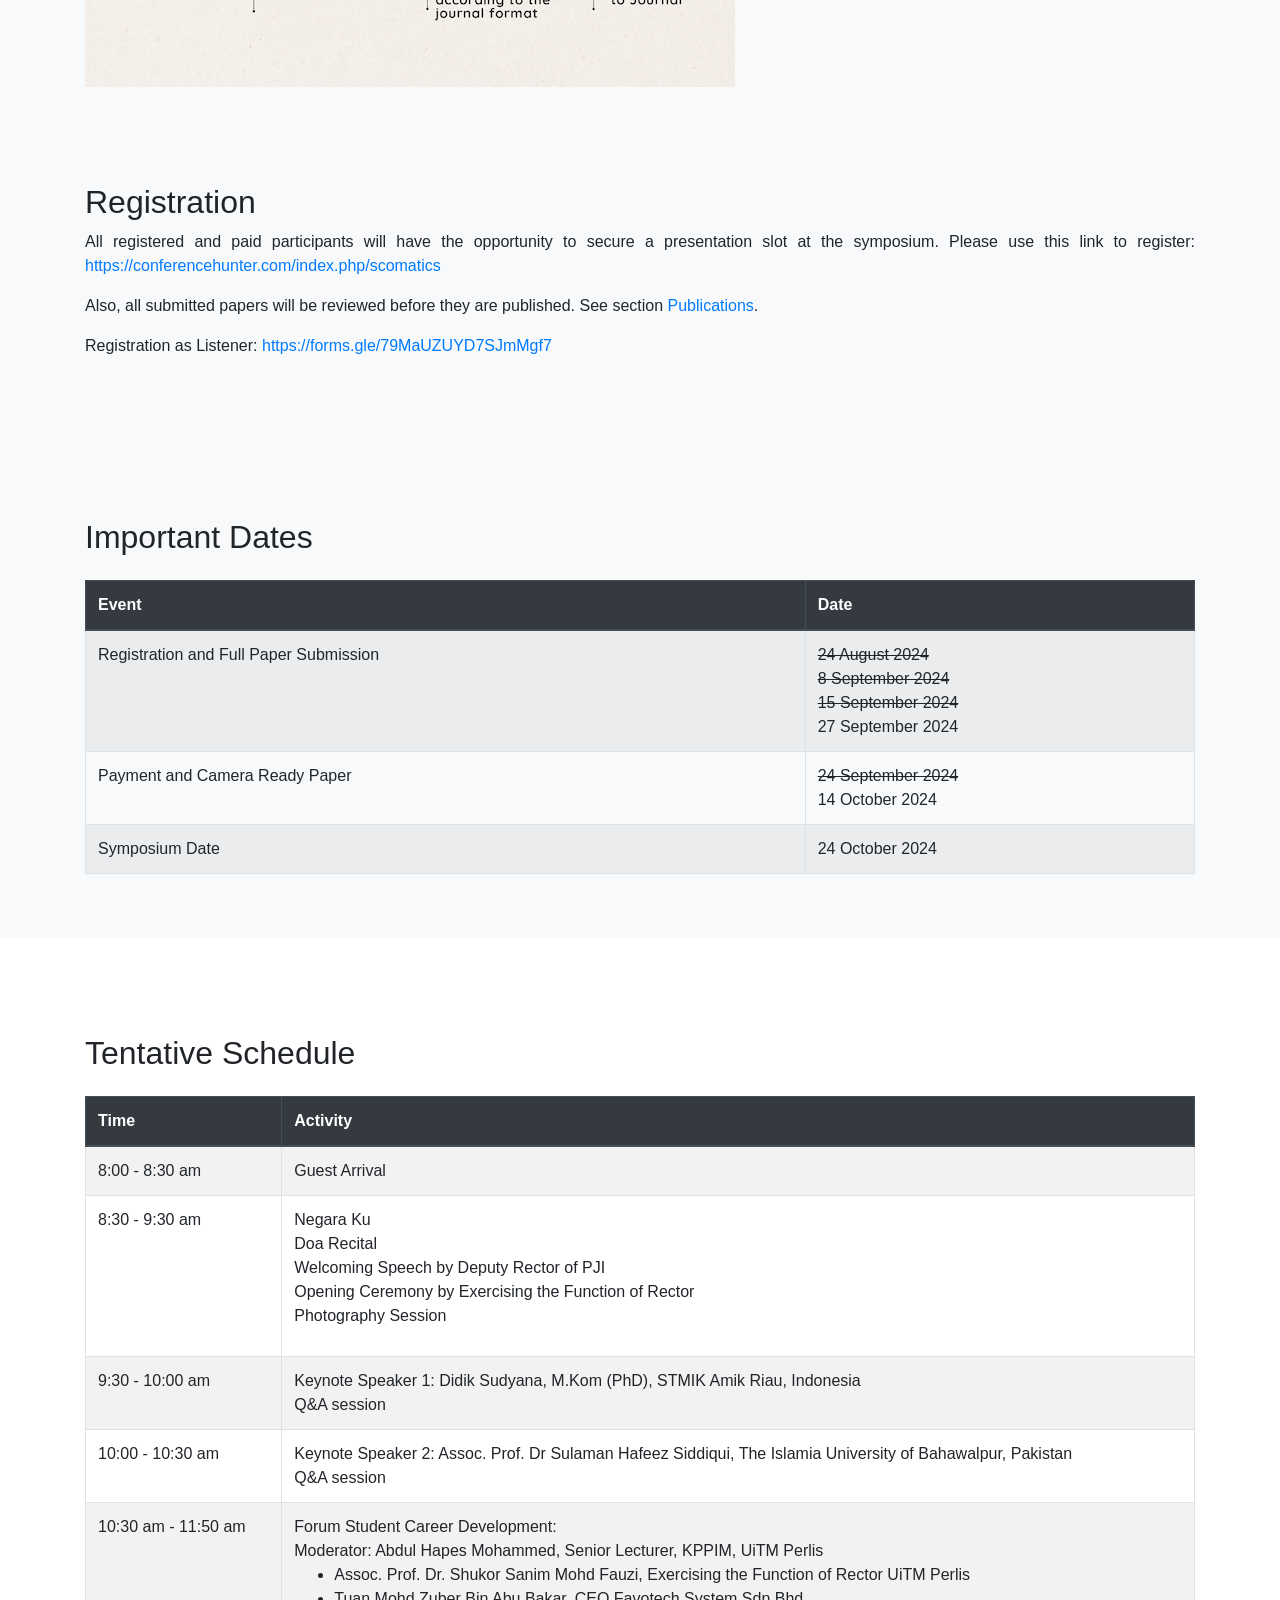
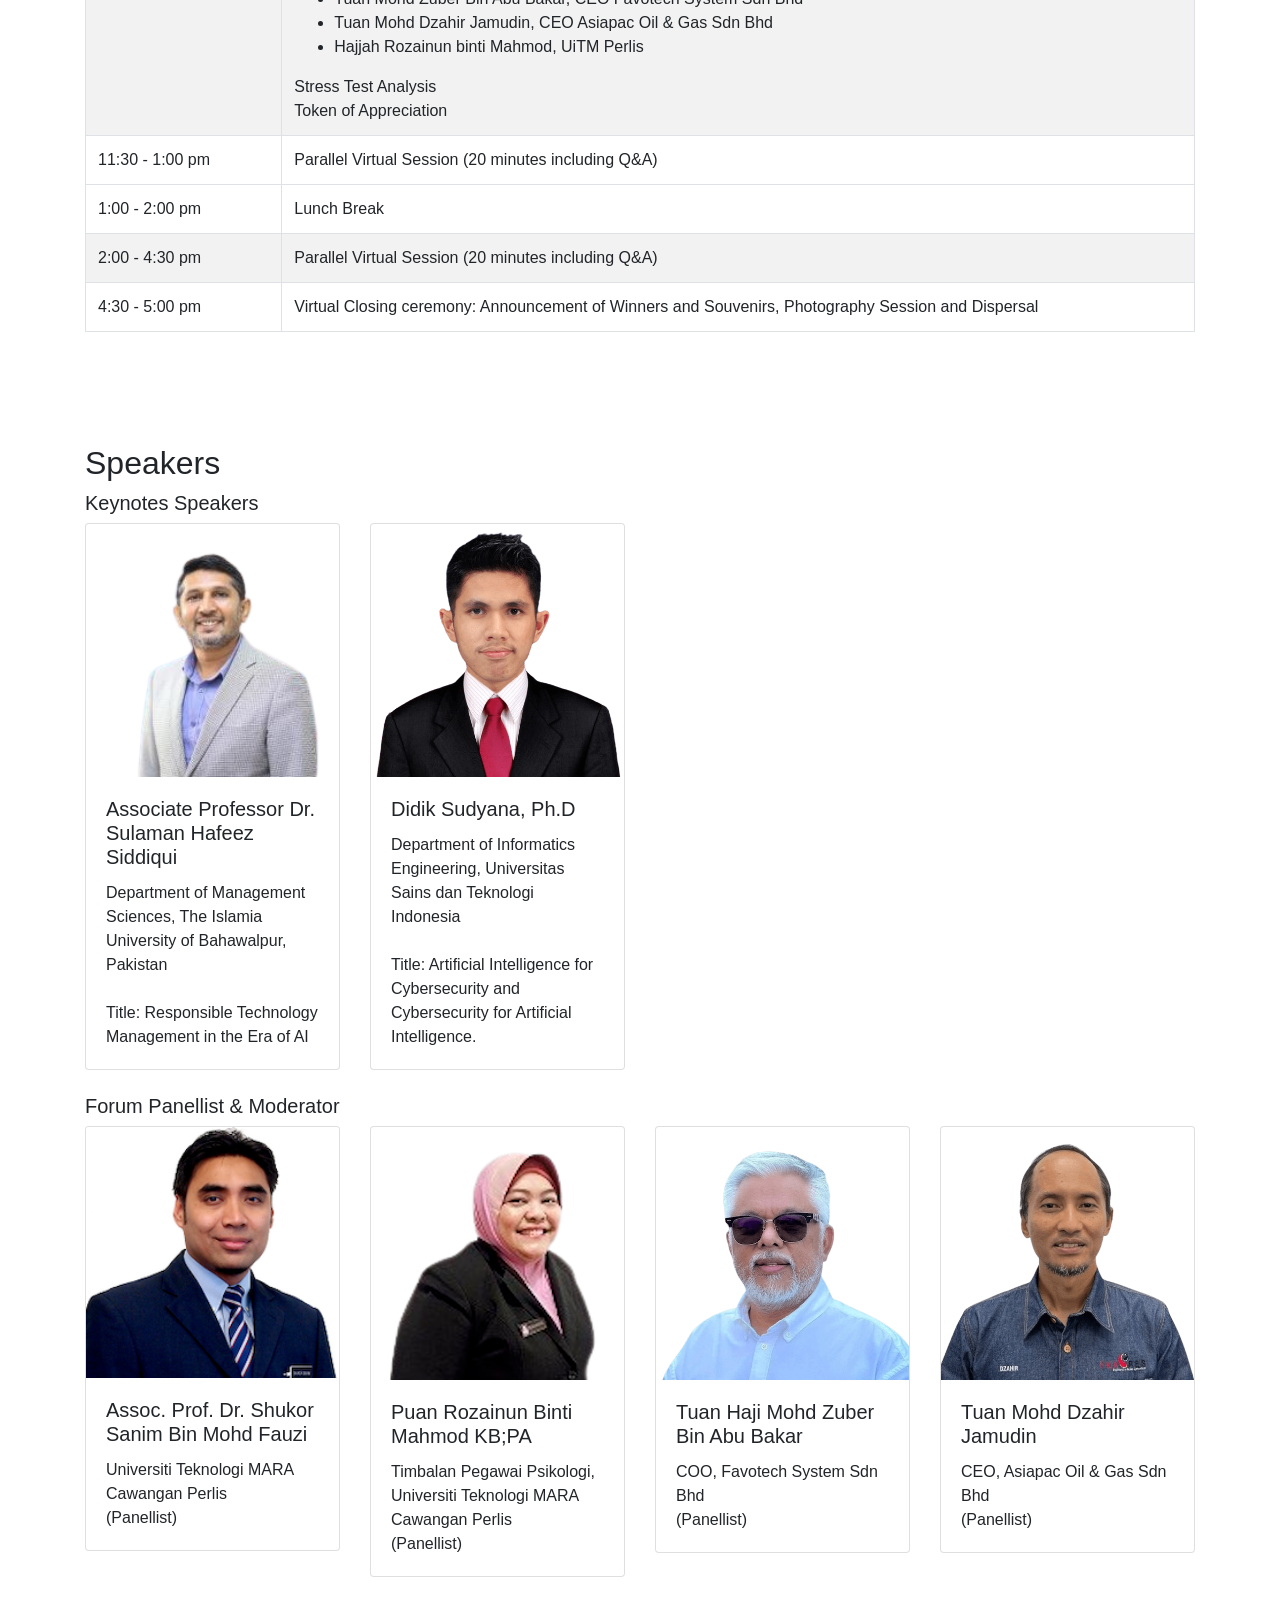
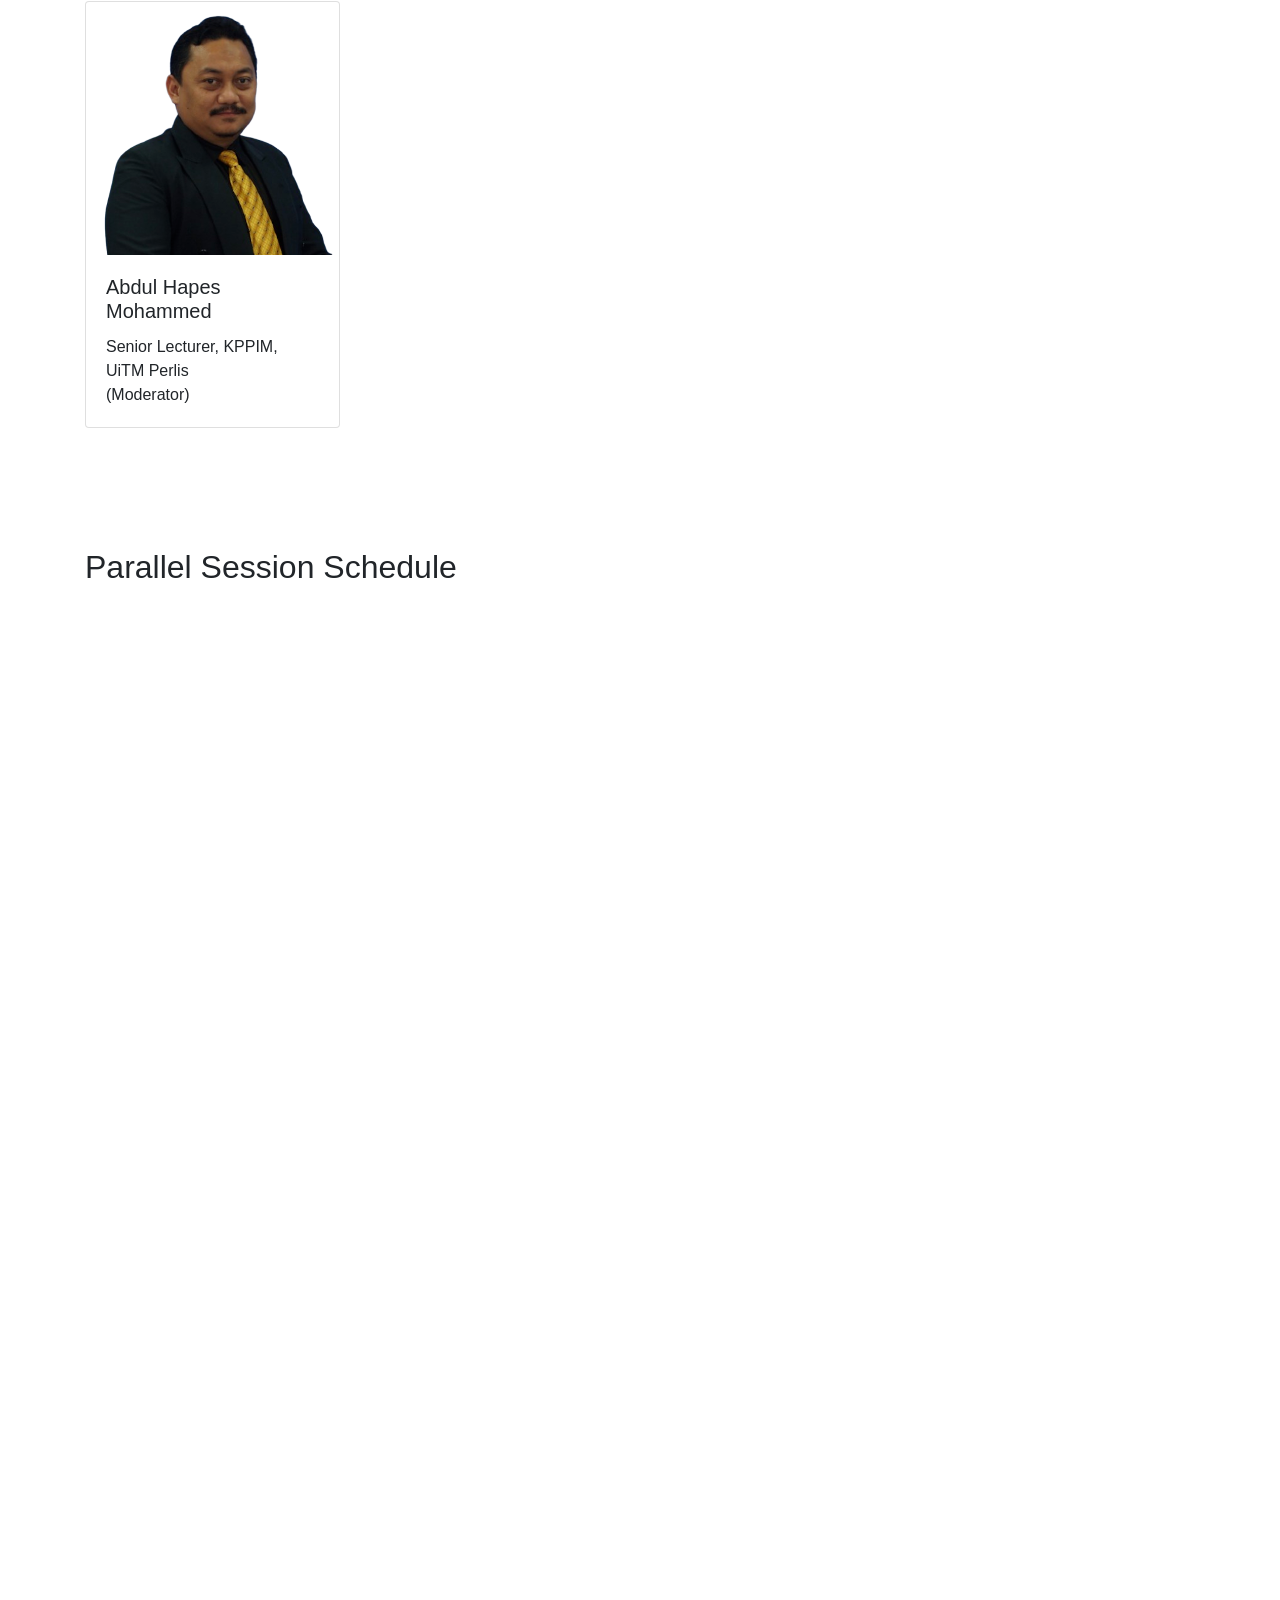
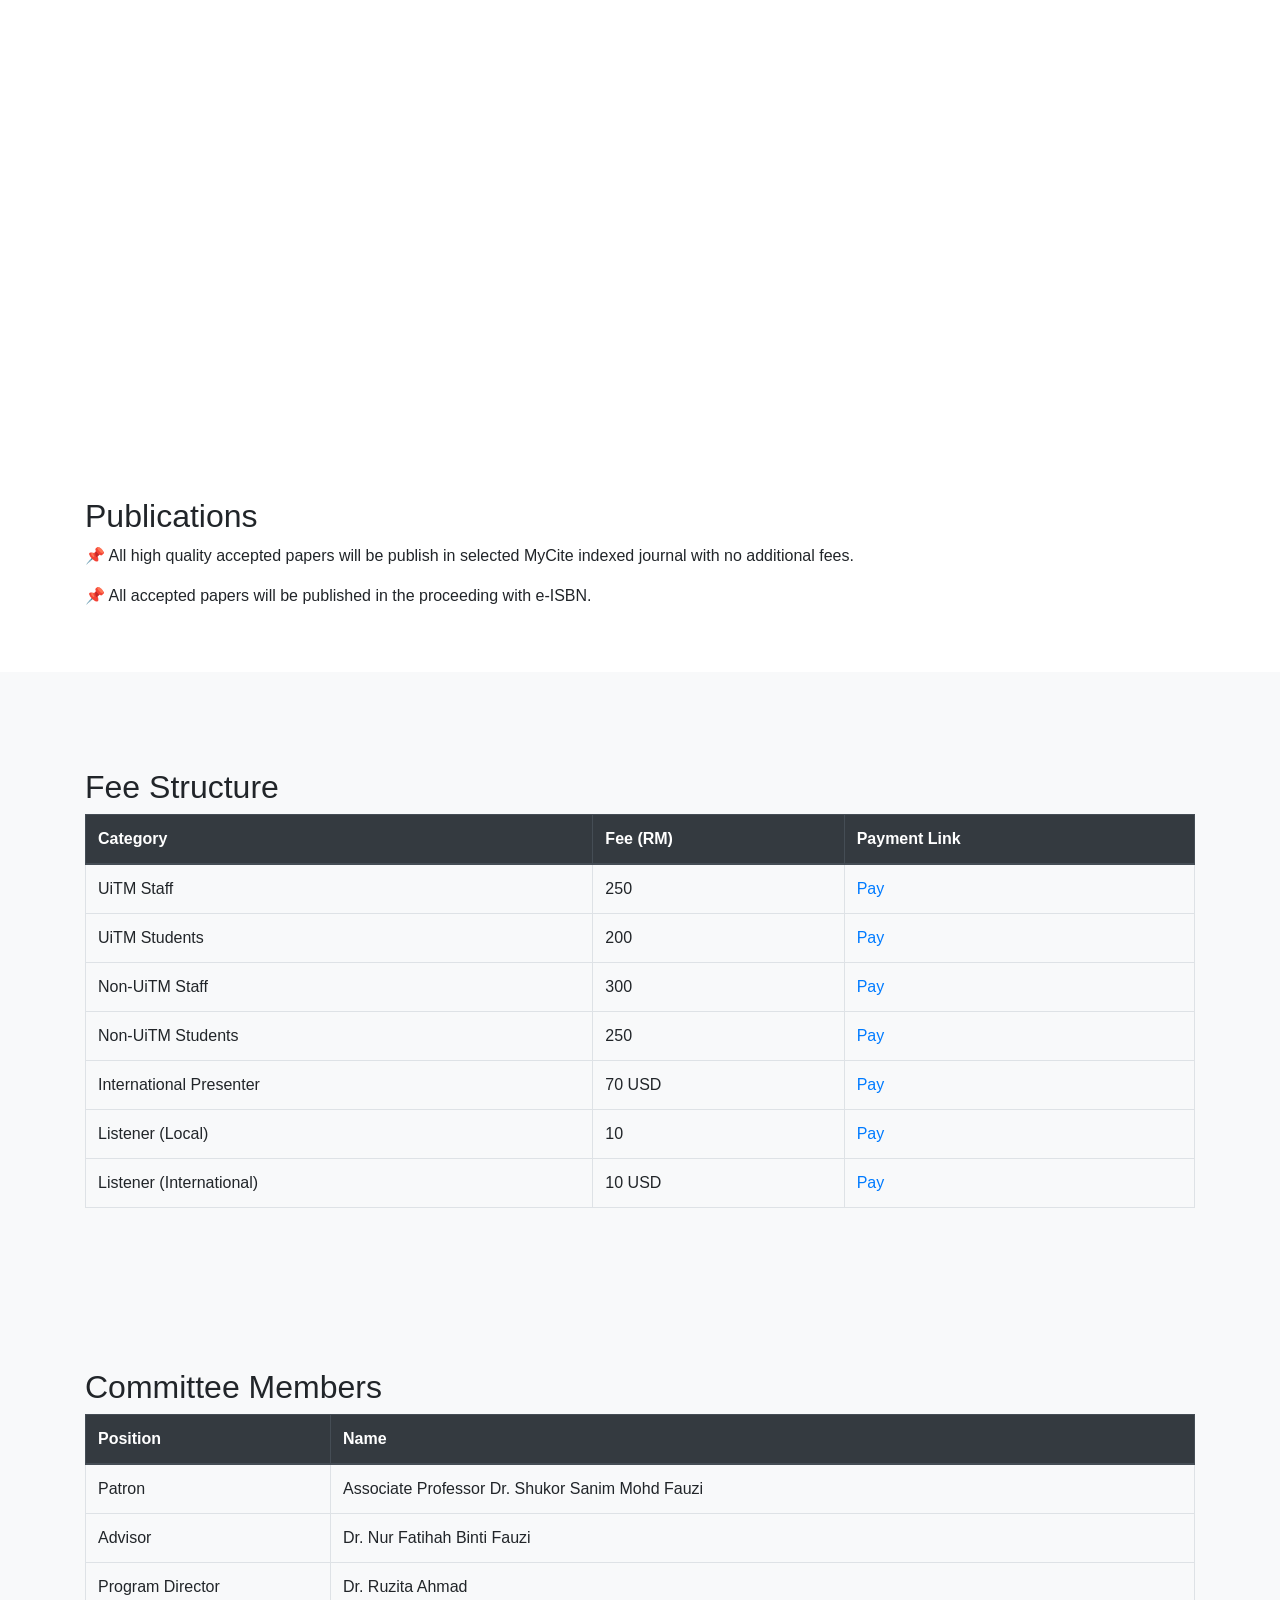
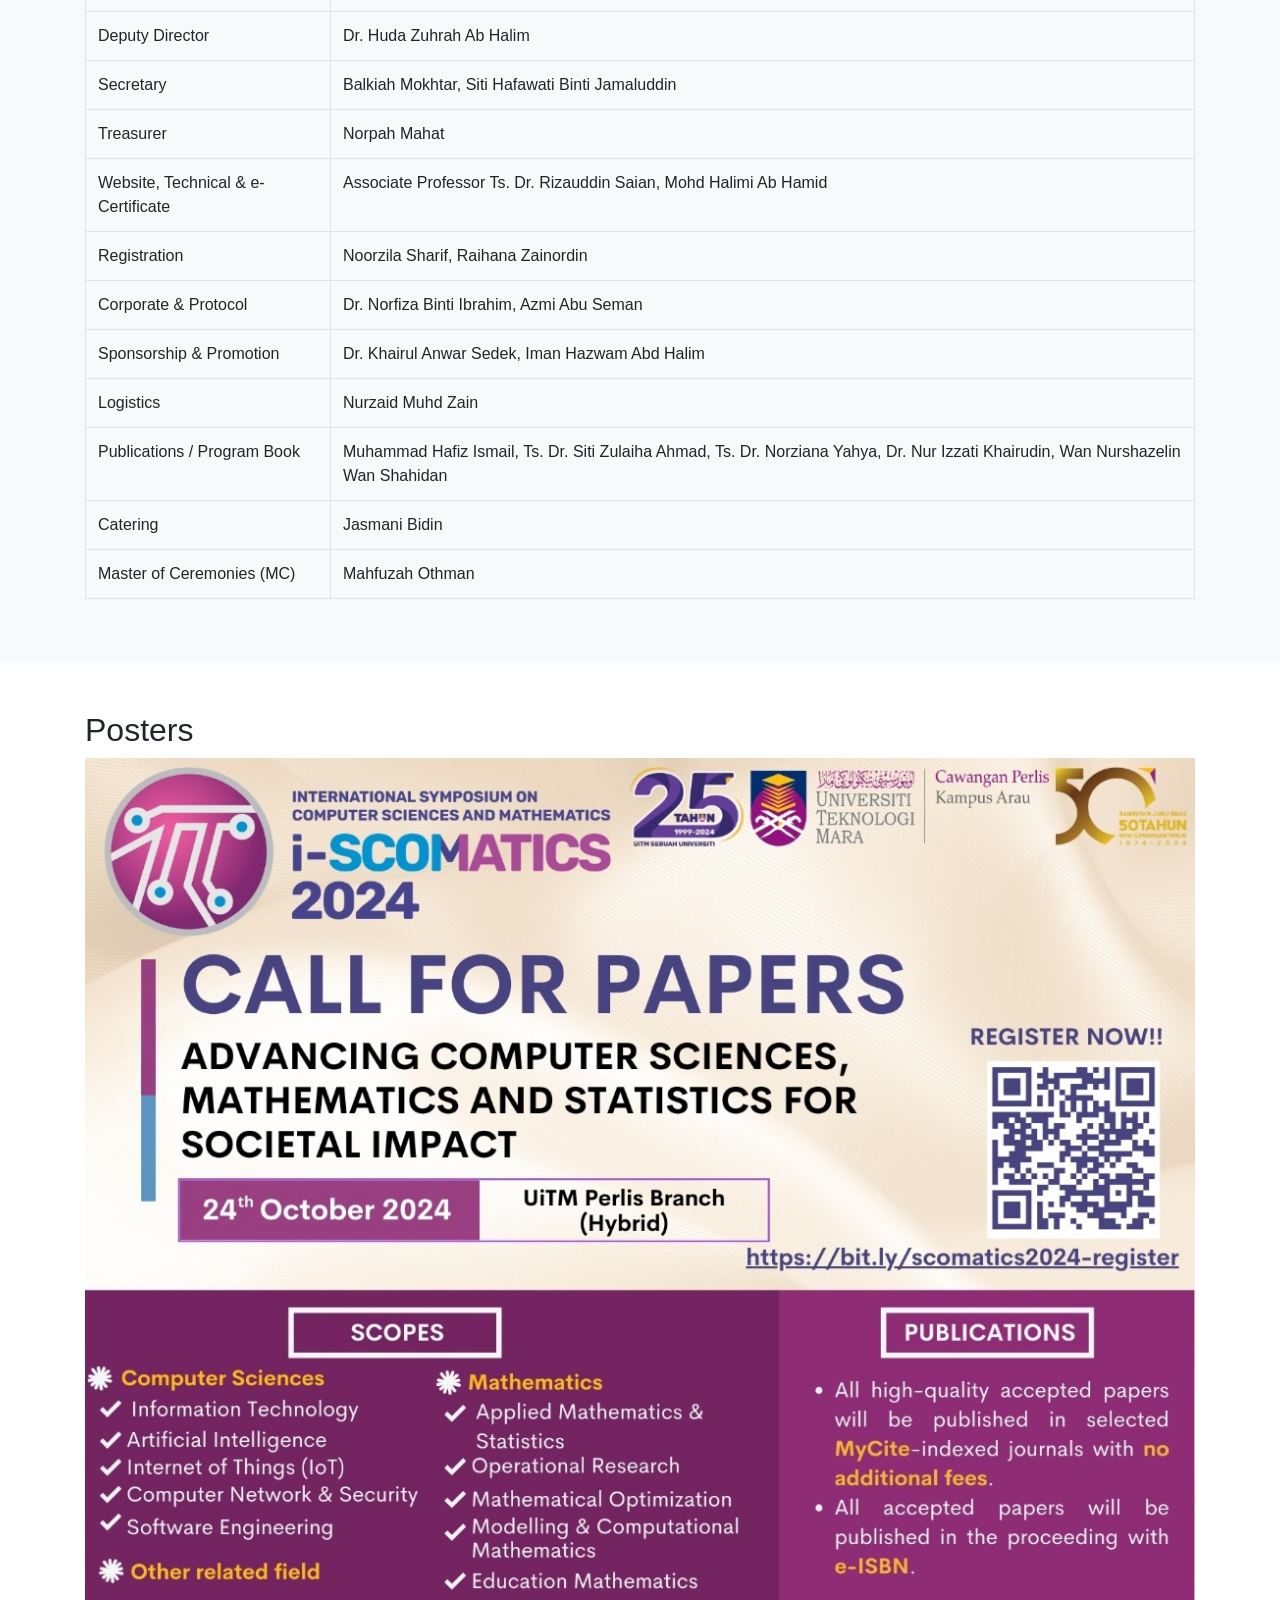
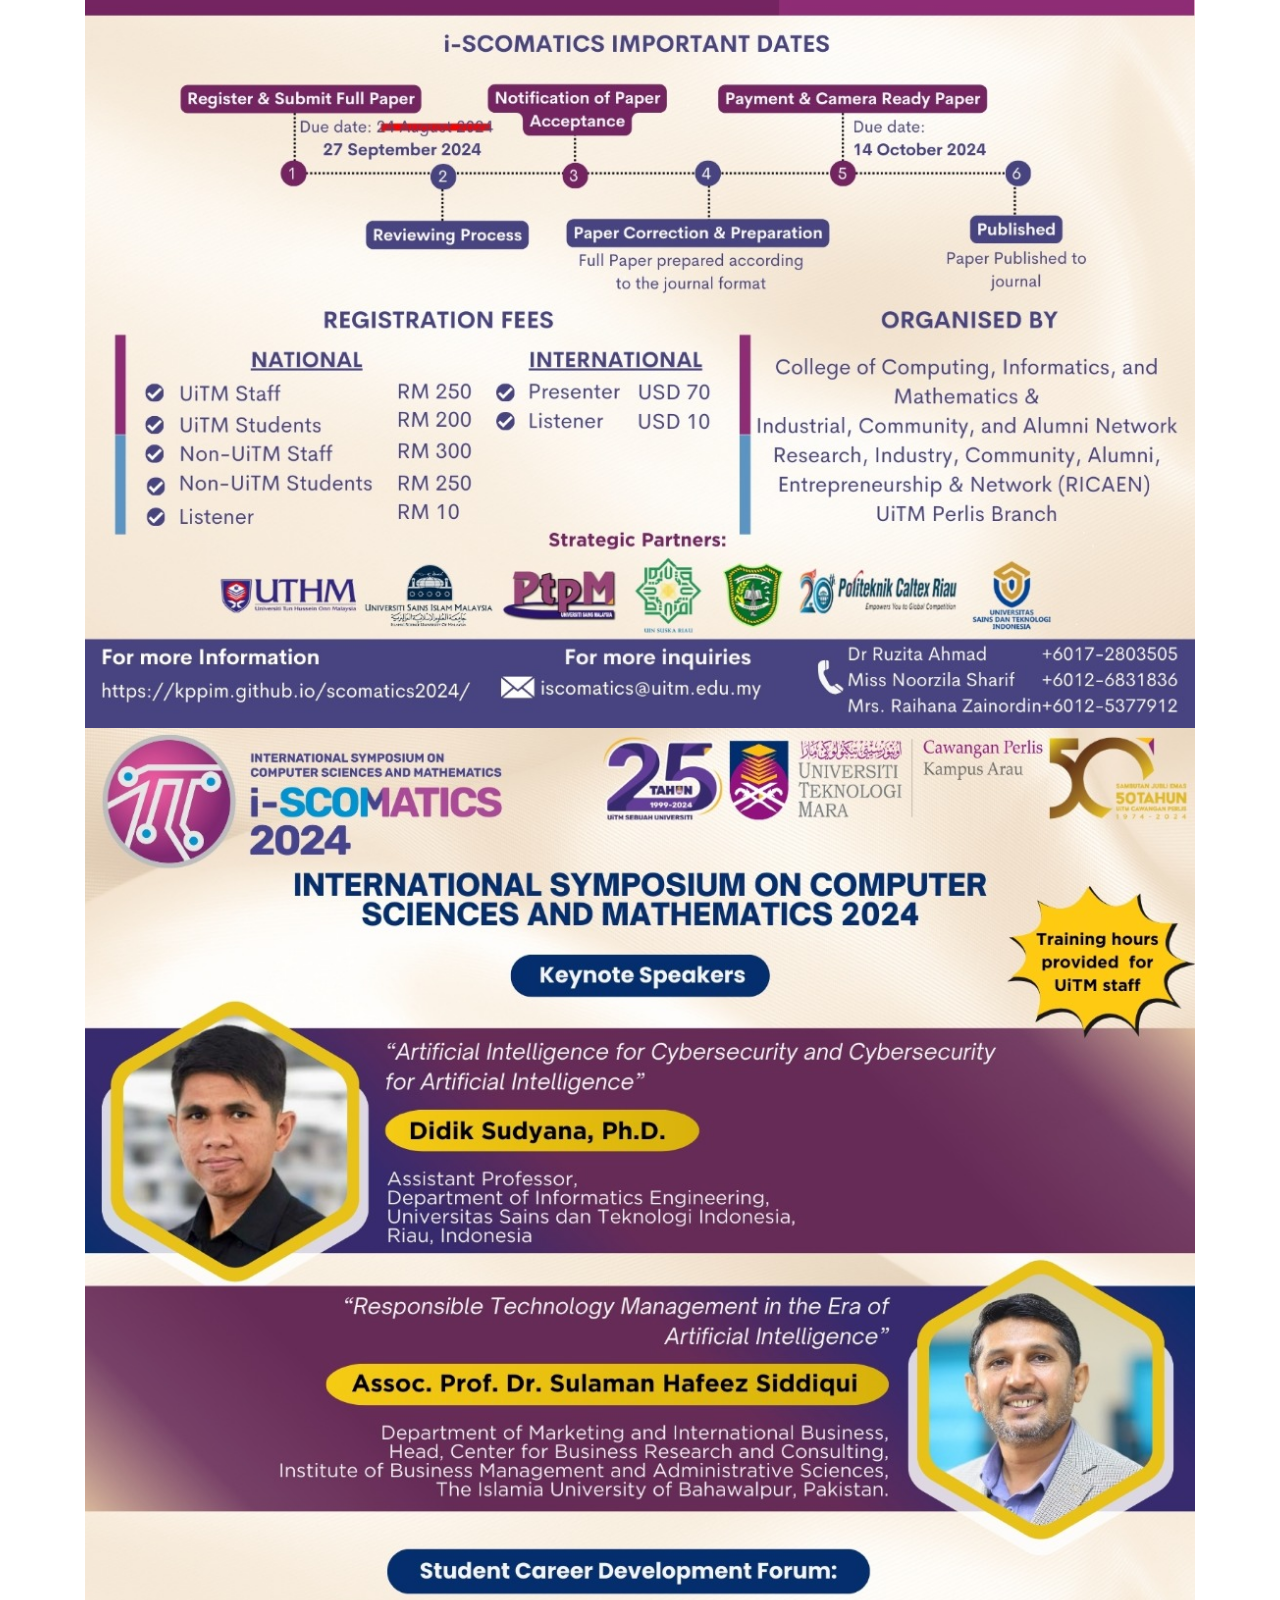
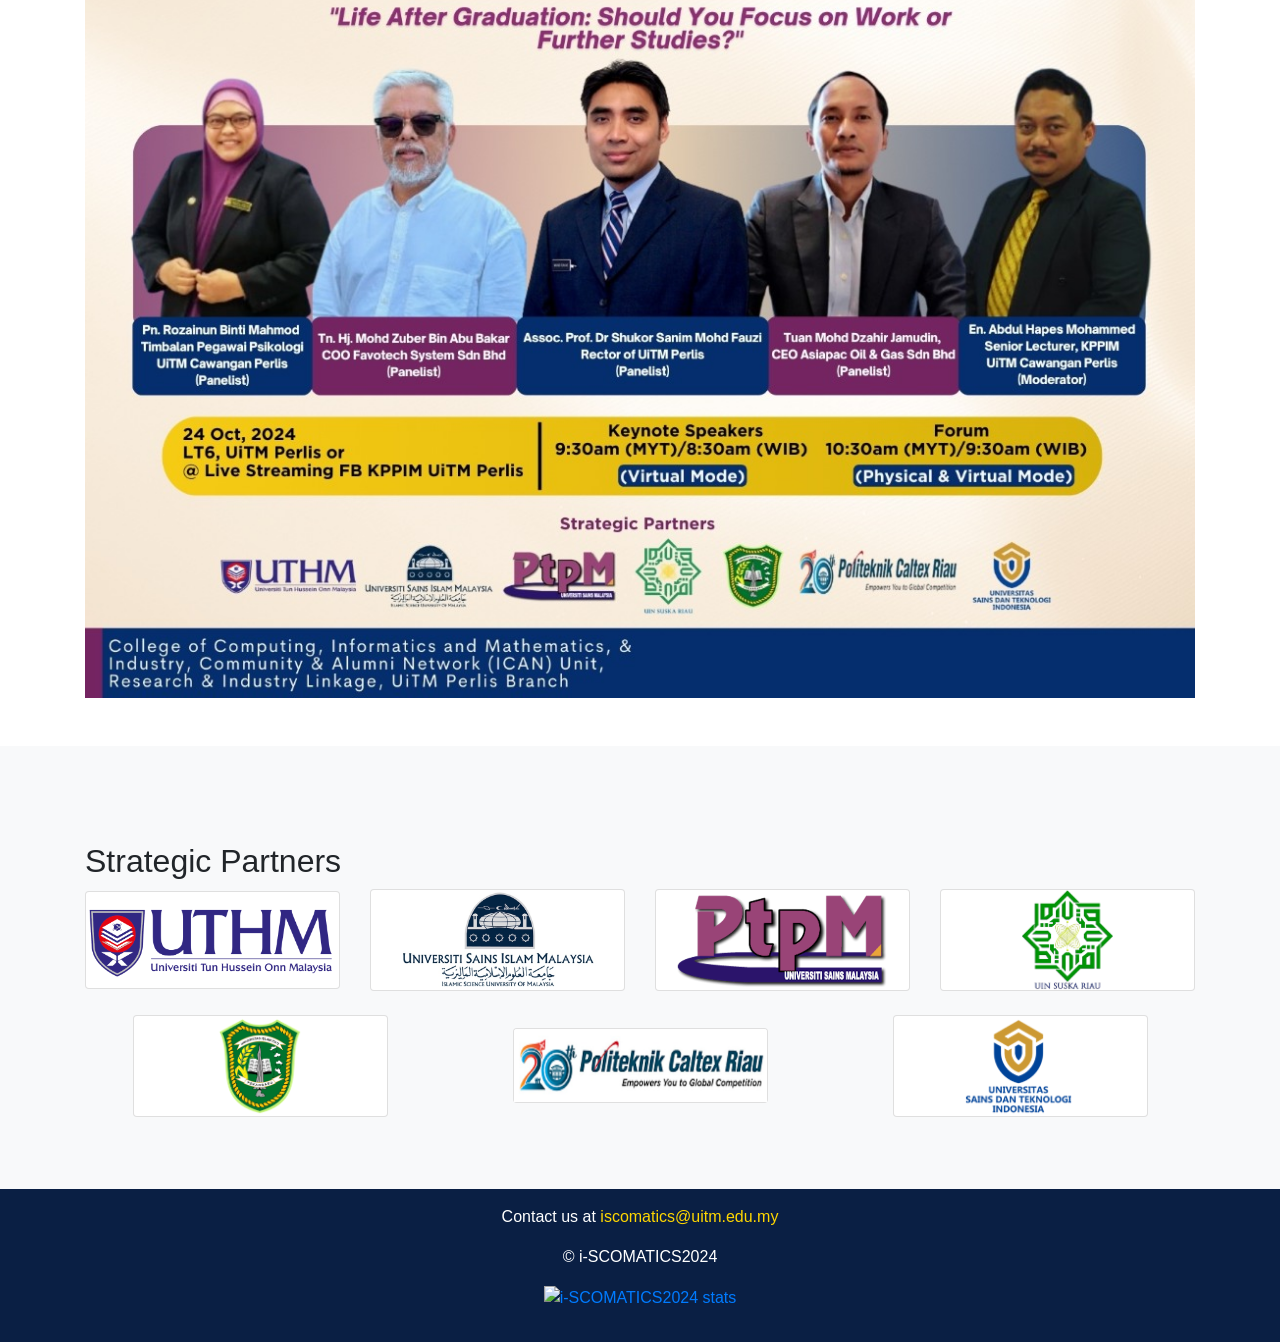
==== commit b25718ac: "Add gallery on manu" ====
--- a/index.html
+++ b/index.html
@@ -81,6 +81,9 @@
           <li class="nav-item">
             <a class="nav-link" href="#dates">Important Dates</a>
           </li>
+          <li class="nav-item">
+            <a class="nav-link" href="https://www.facebook.com/media/set/?set=a.1023087806284261&type=3">Gallery</a>
+          </li>
           <ul class="navbar-nav">
             <li class="nav-item dropdown">
               <a
@@ -96,6 +99,11 @@
               </a>
               <div class="dropdown-menu" aria-labelledby="informationDropdown">
                 <a class="dropdown-item" href="#tentative">Tentative</a>
+                <a
+                  class="dropdown-item"
+                  href="https://drive.google.com/file/d/1e7iZe29cEol84979T1sa-VwnIG0q9edk/view?usp=sharing"
+                  >Proceedings</a
+                >
                 <a class="dropdown-item" href="#parallel"
                   >Parallel Session Schedule
                 </a>
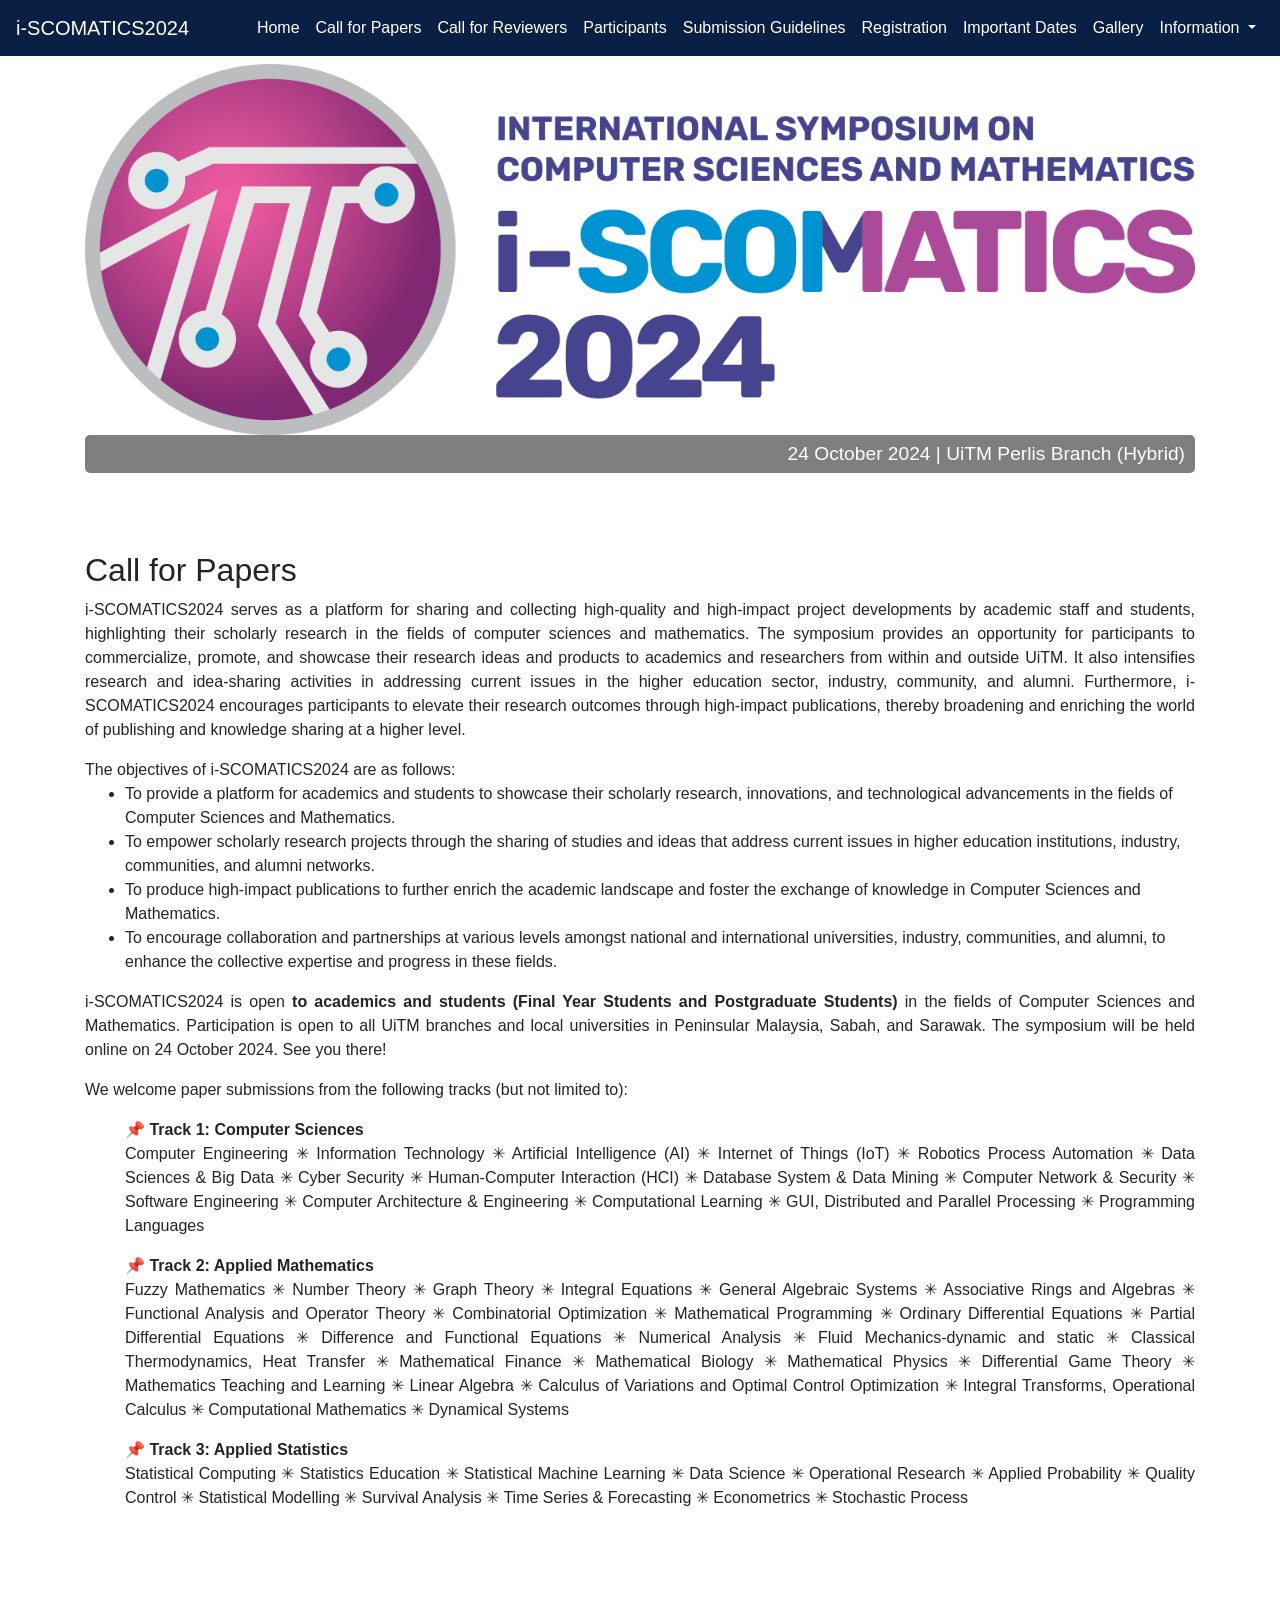
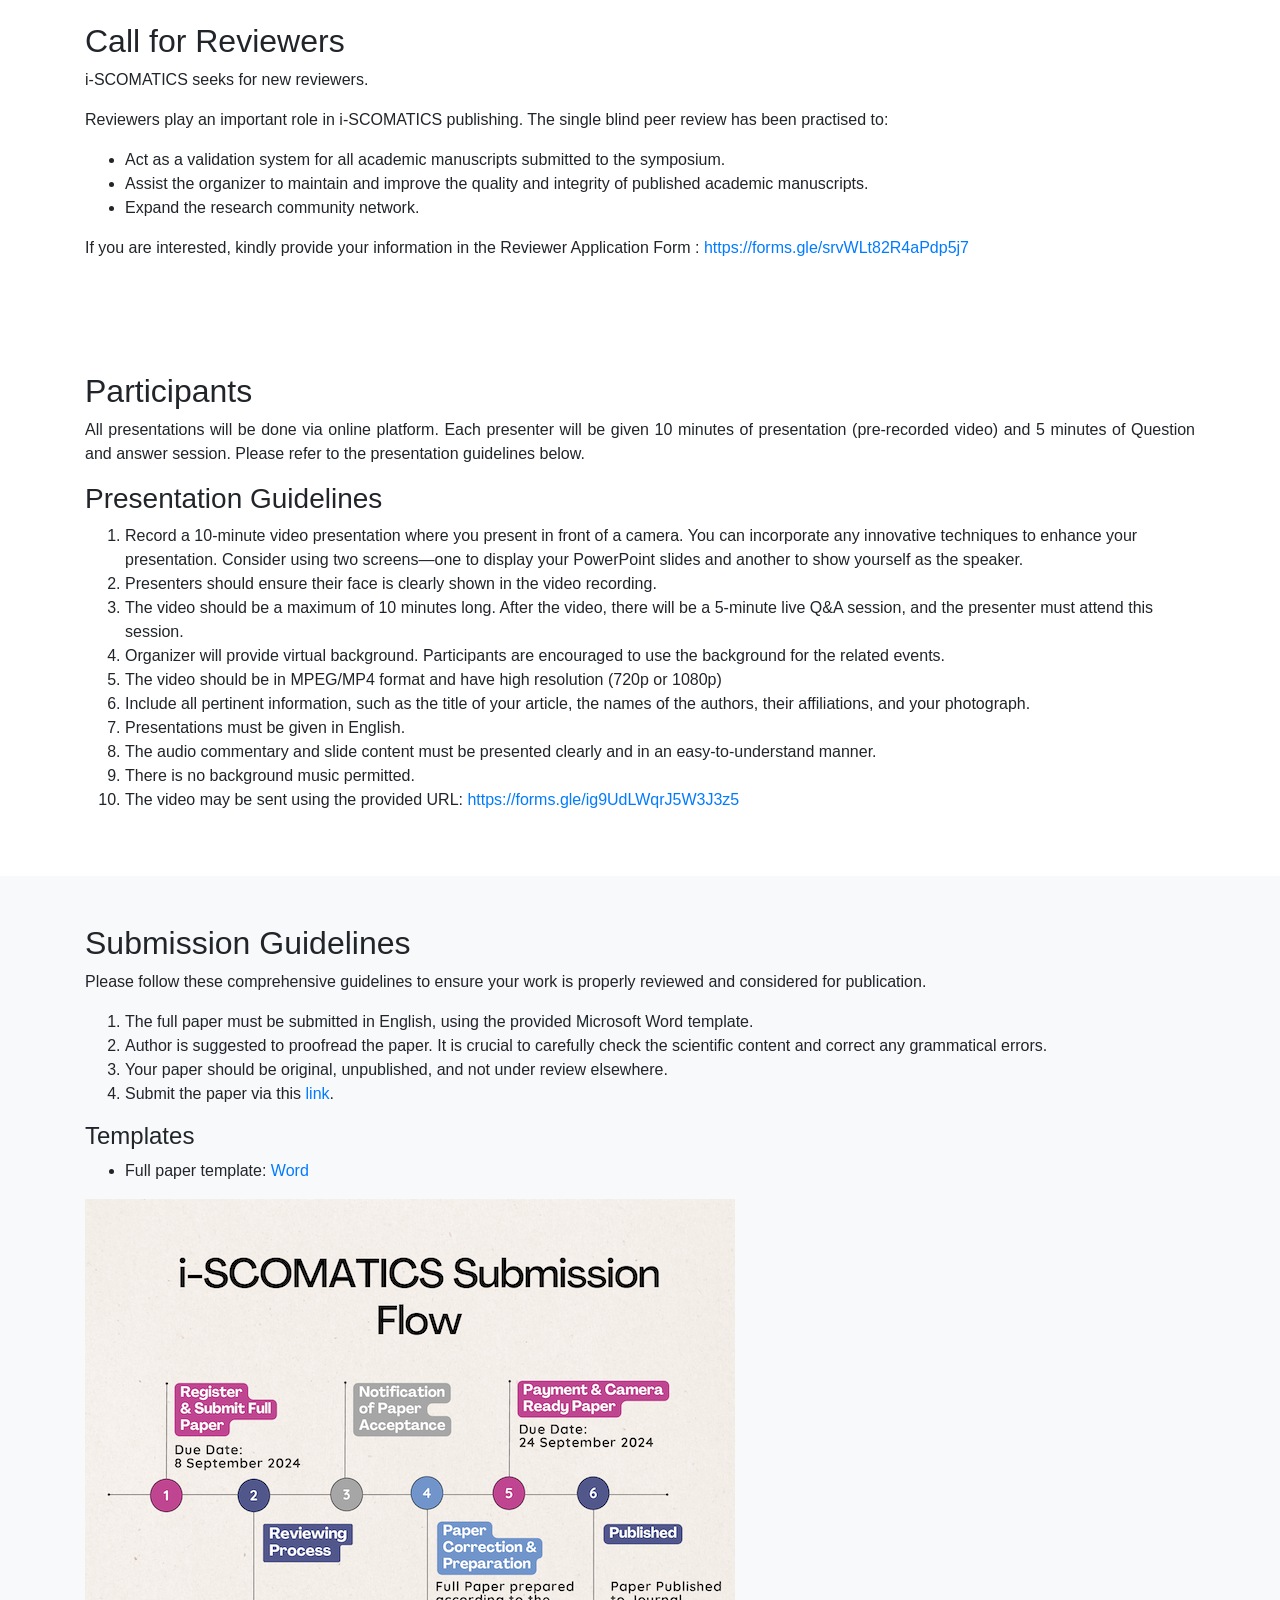
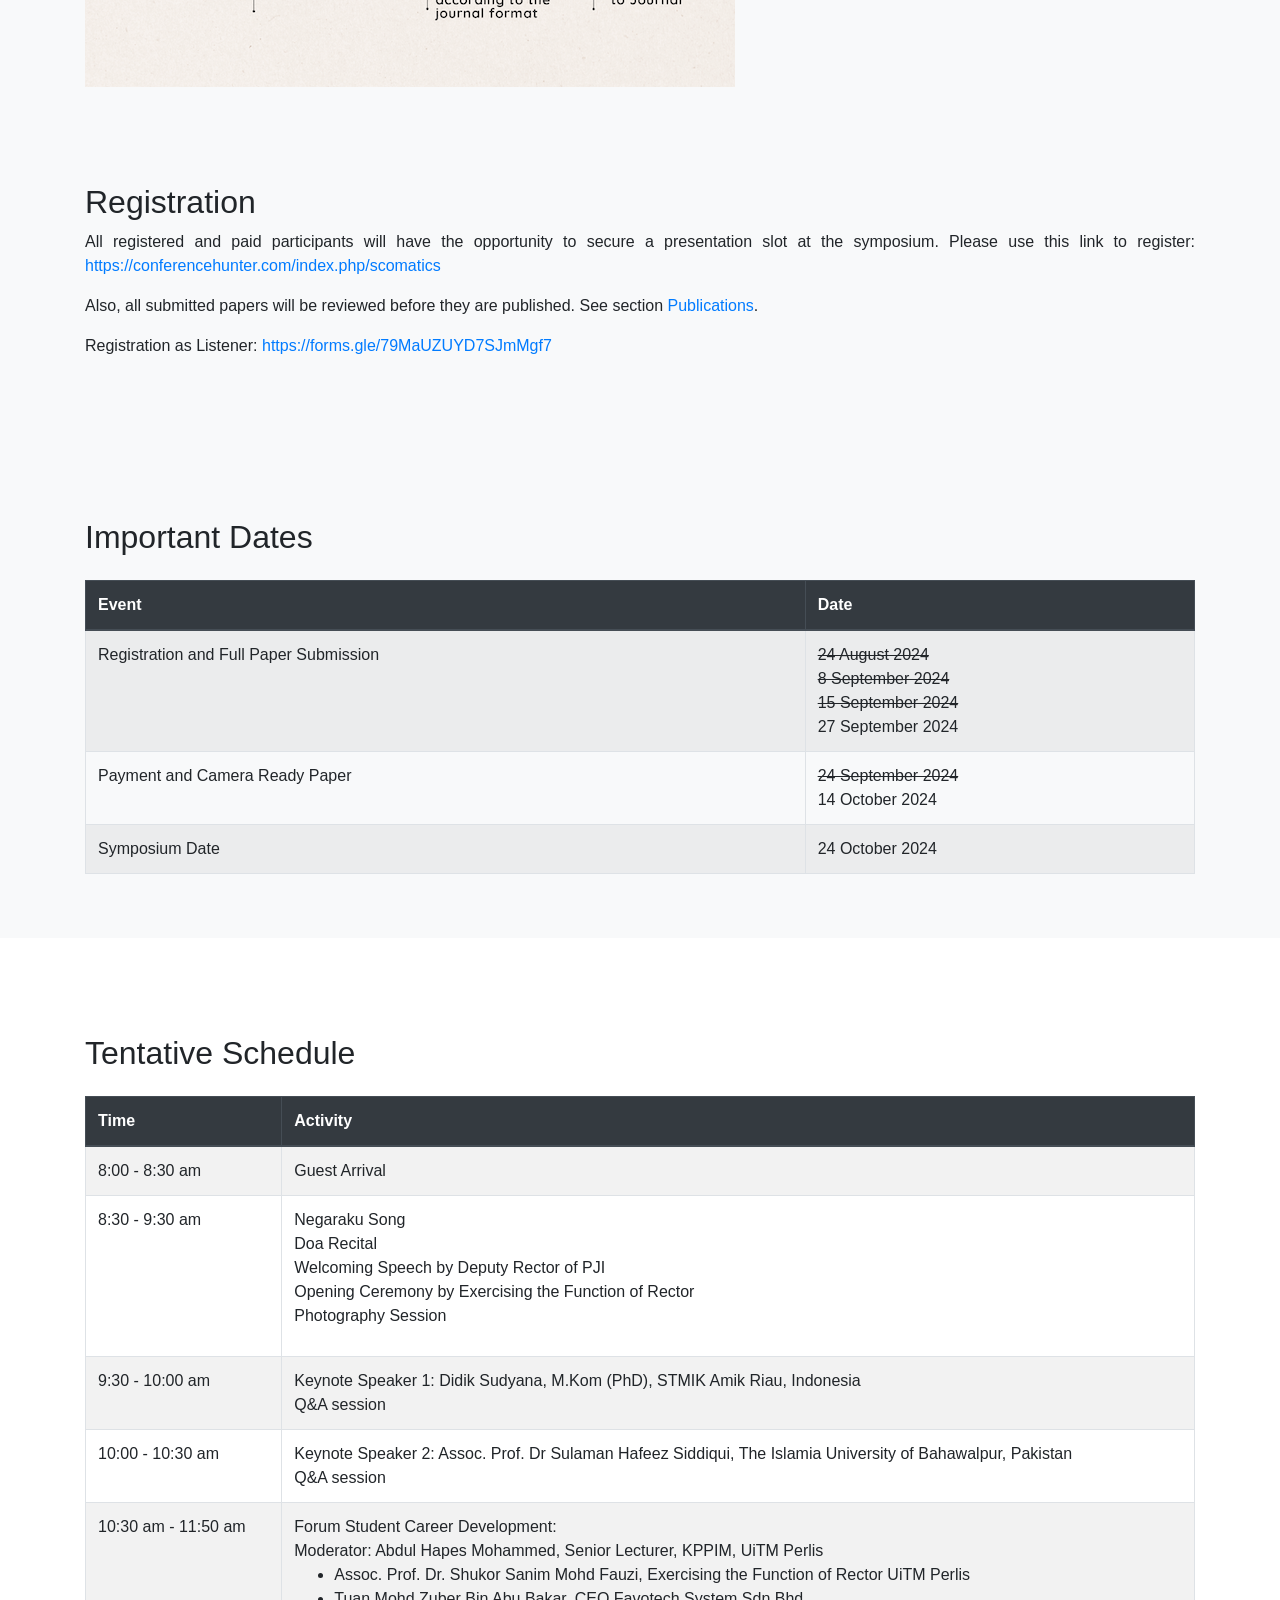
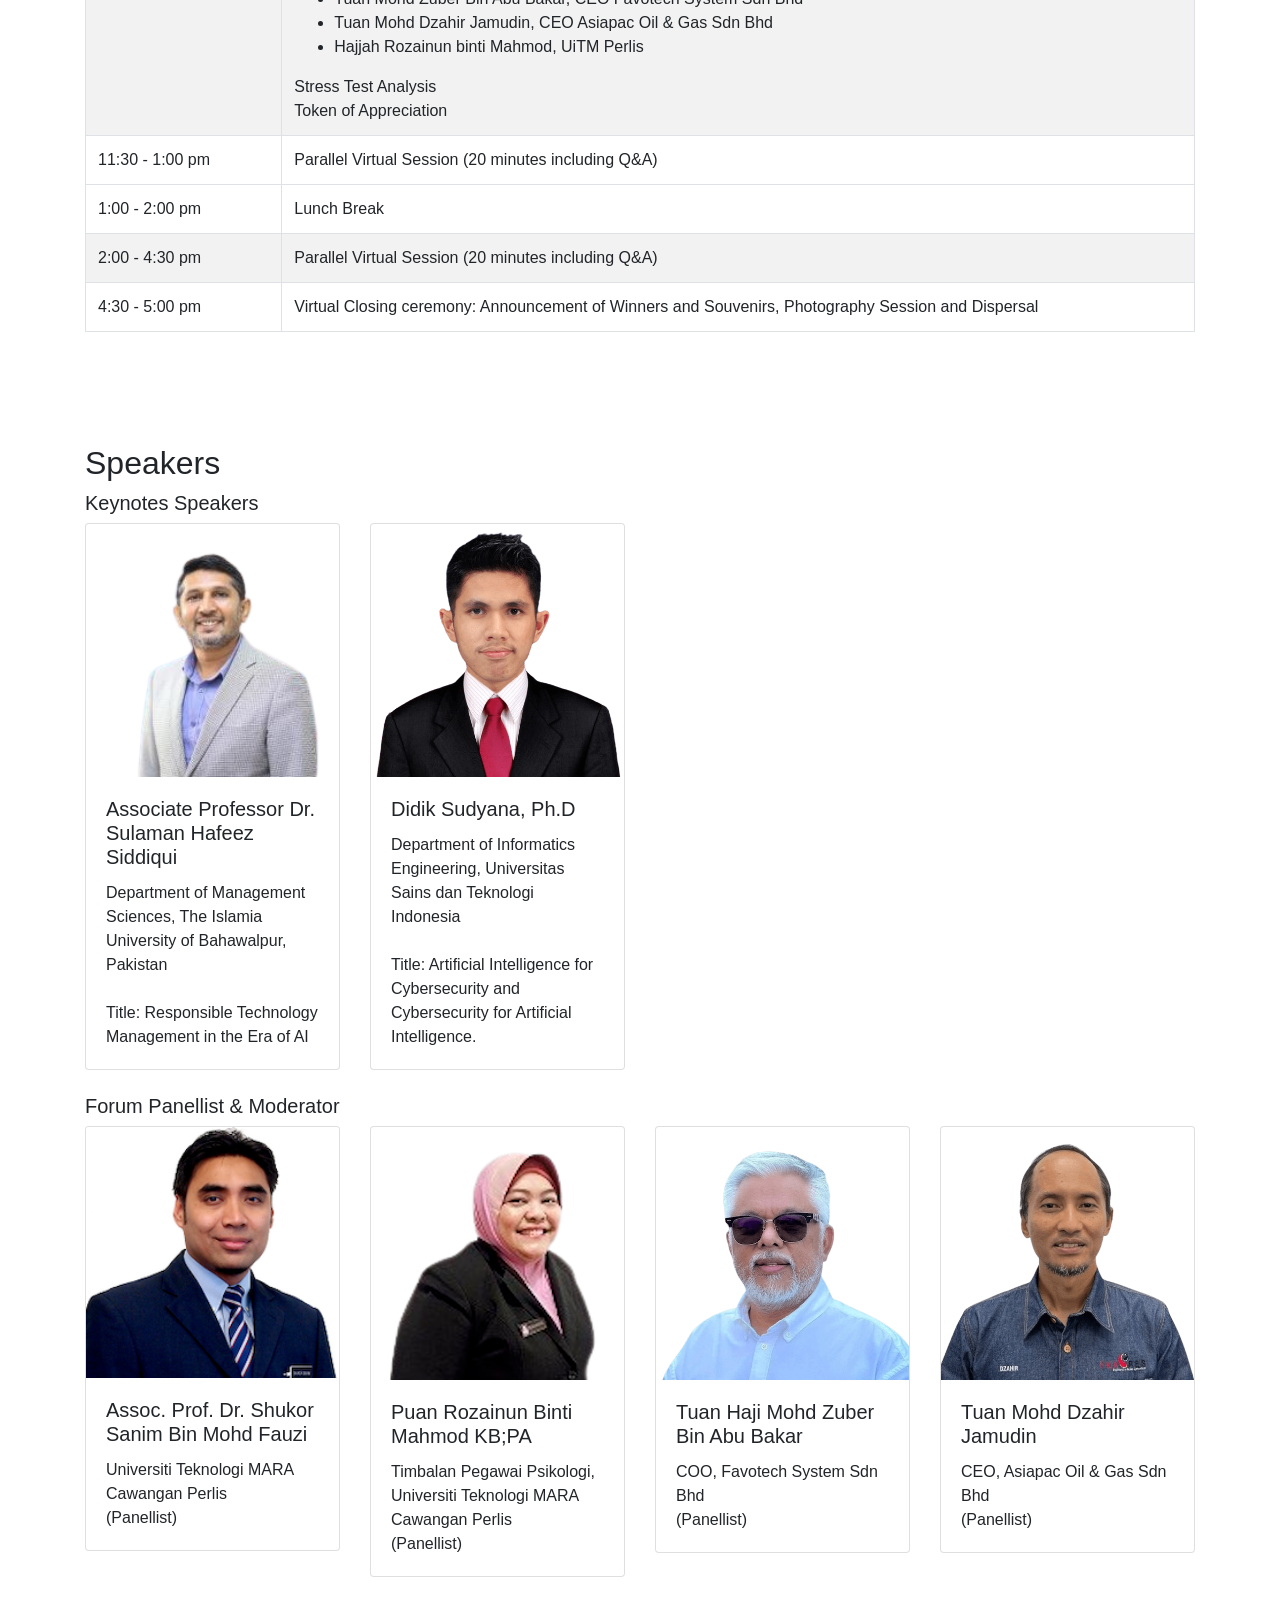
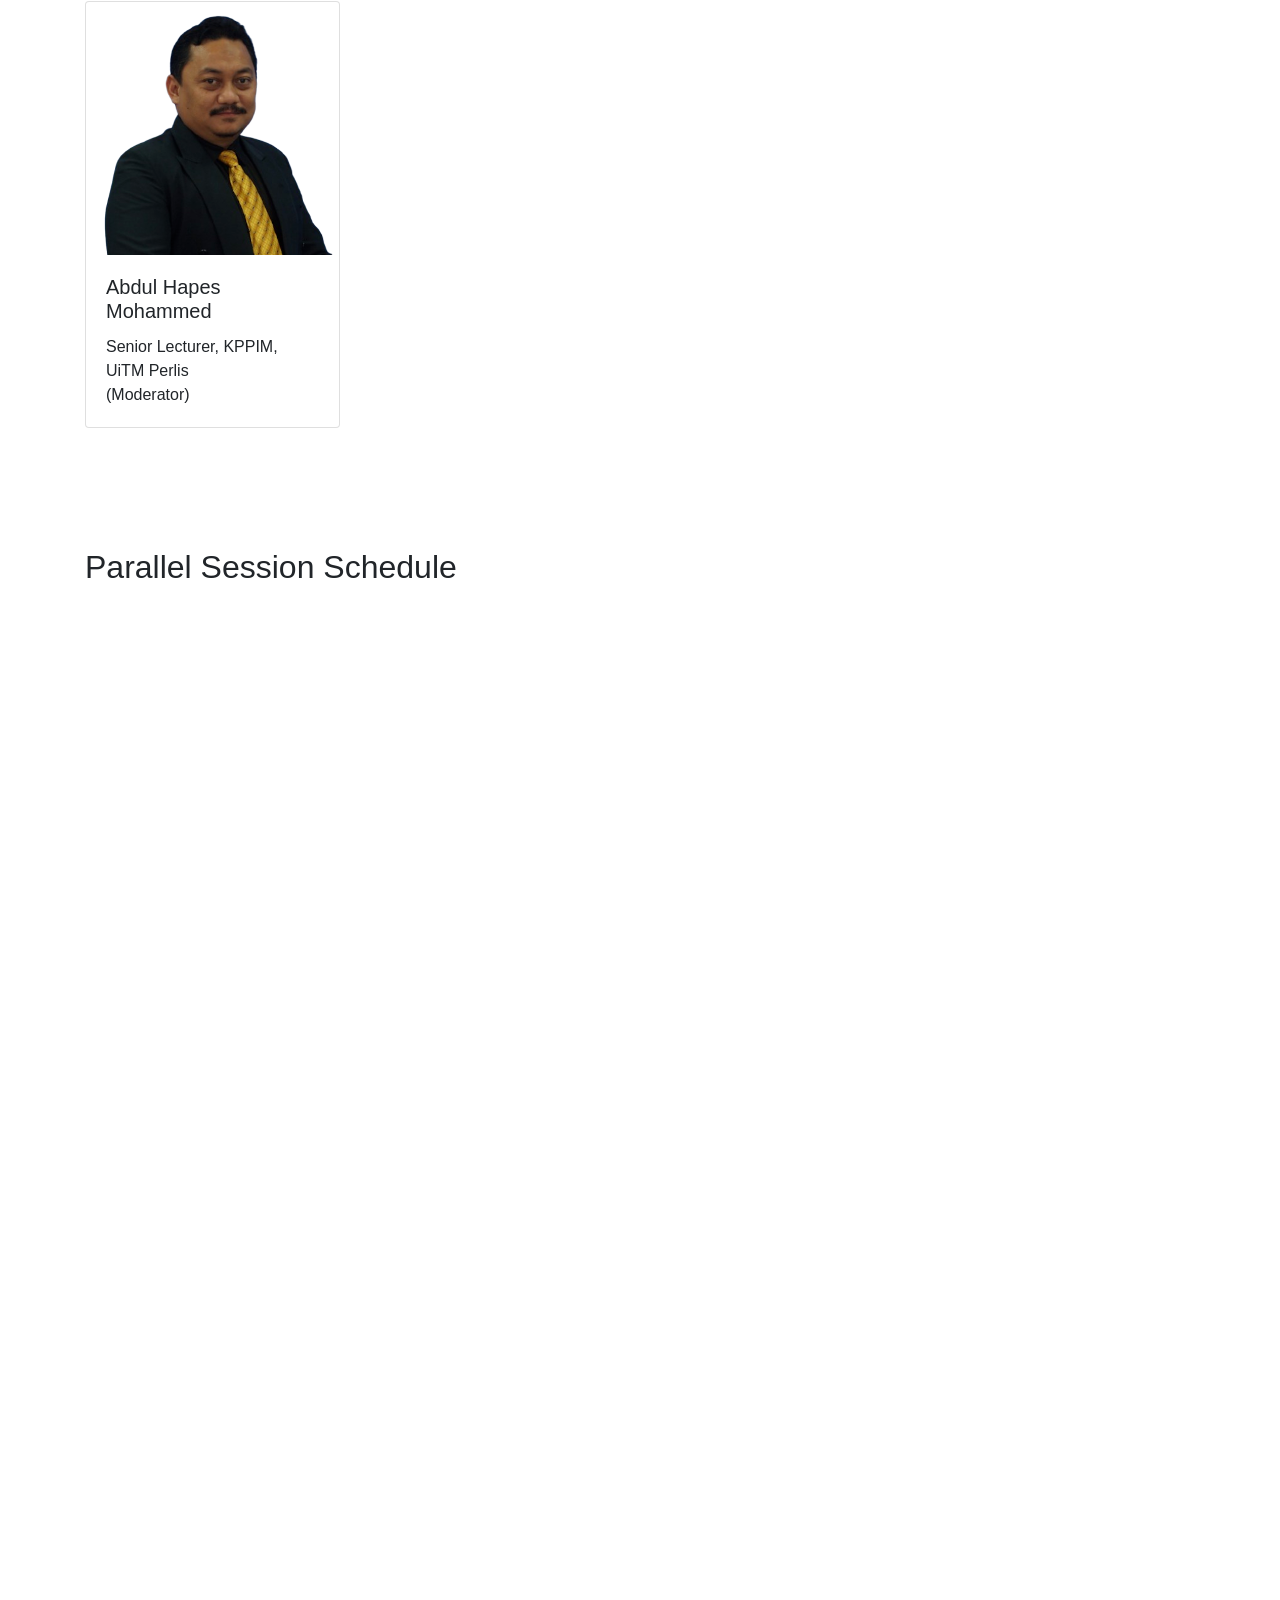
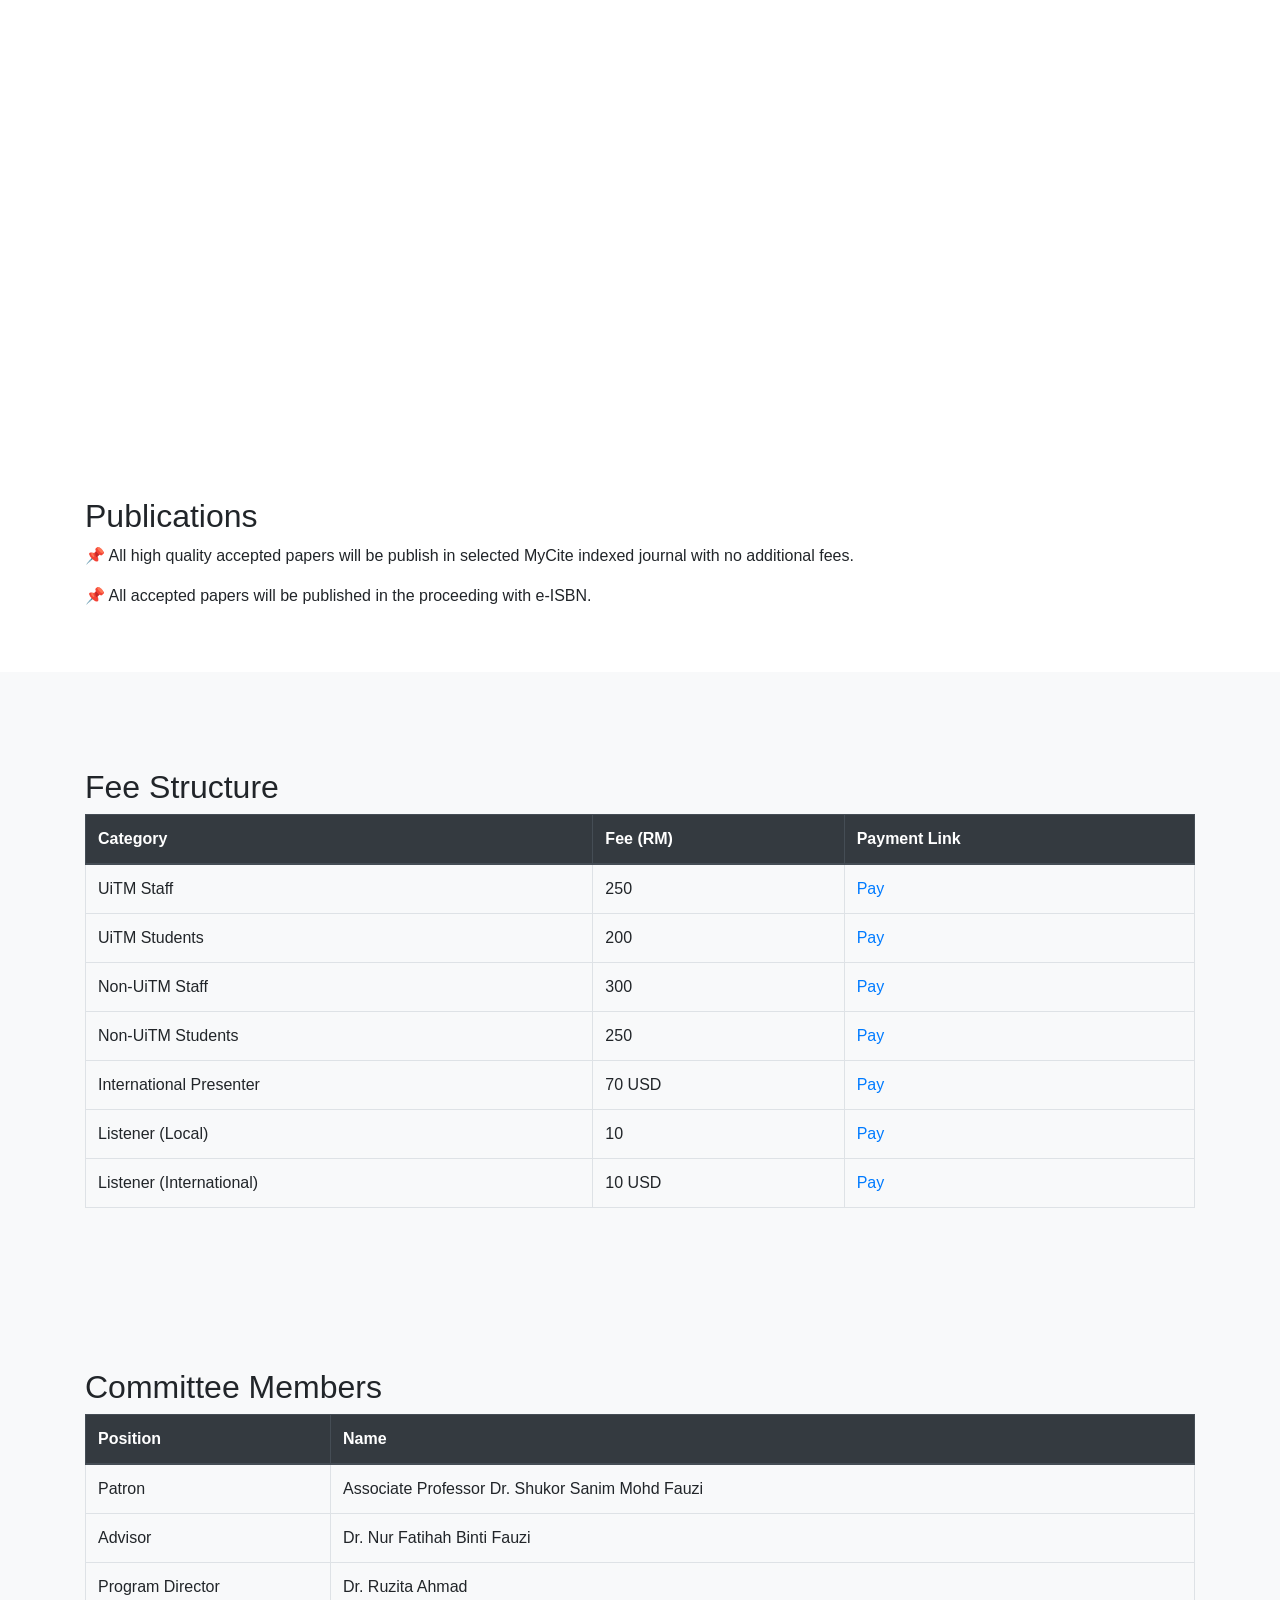
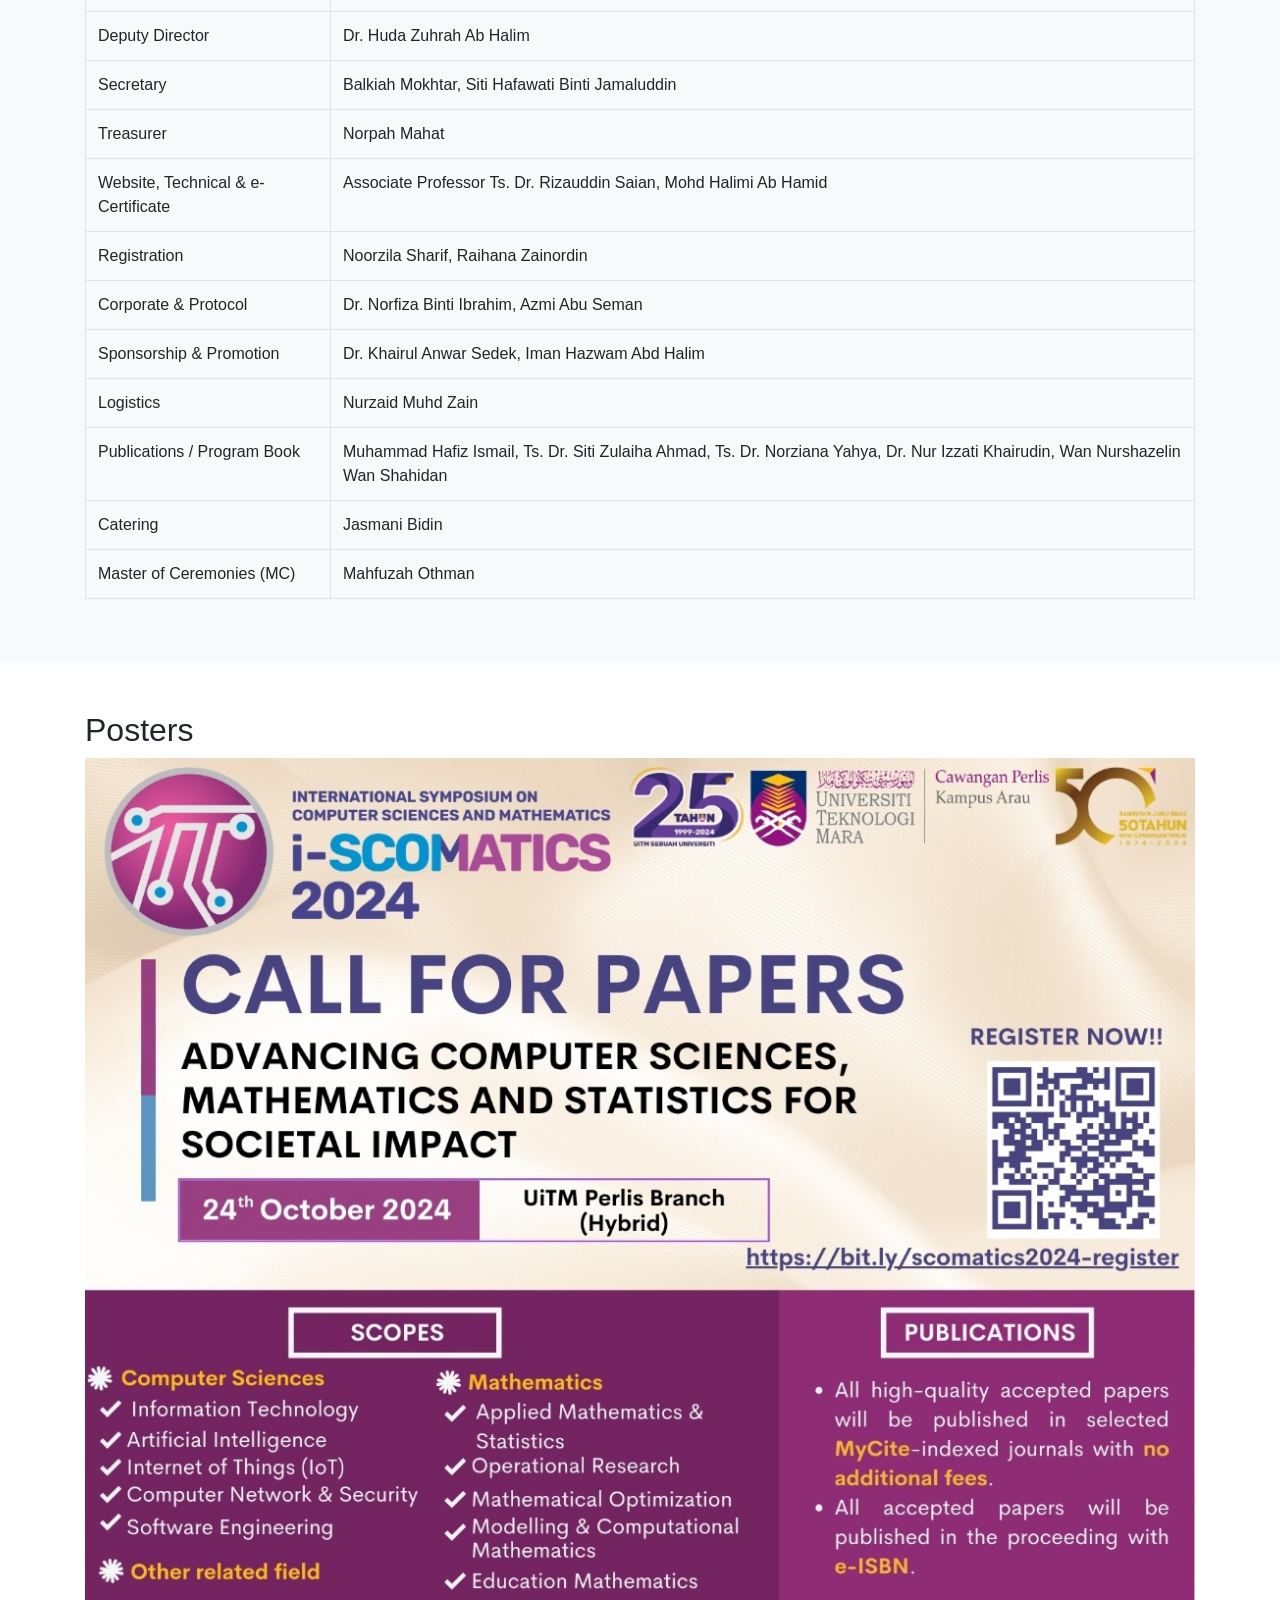
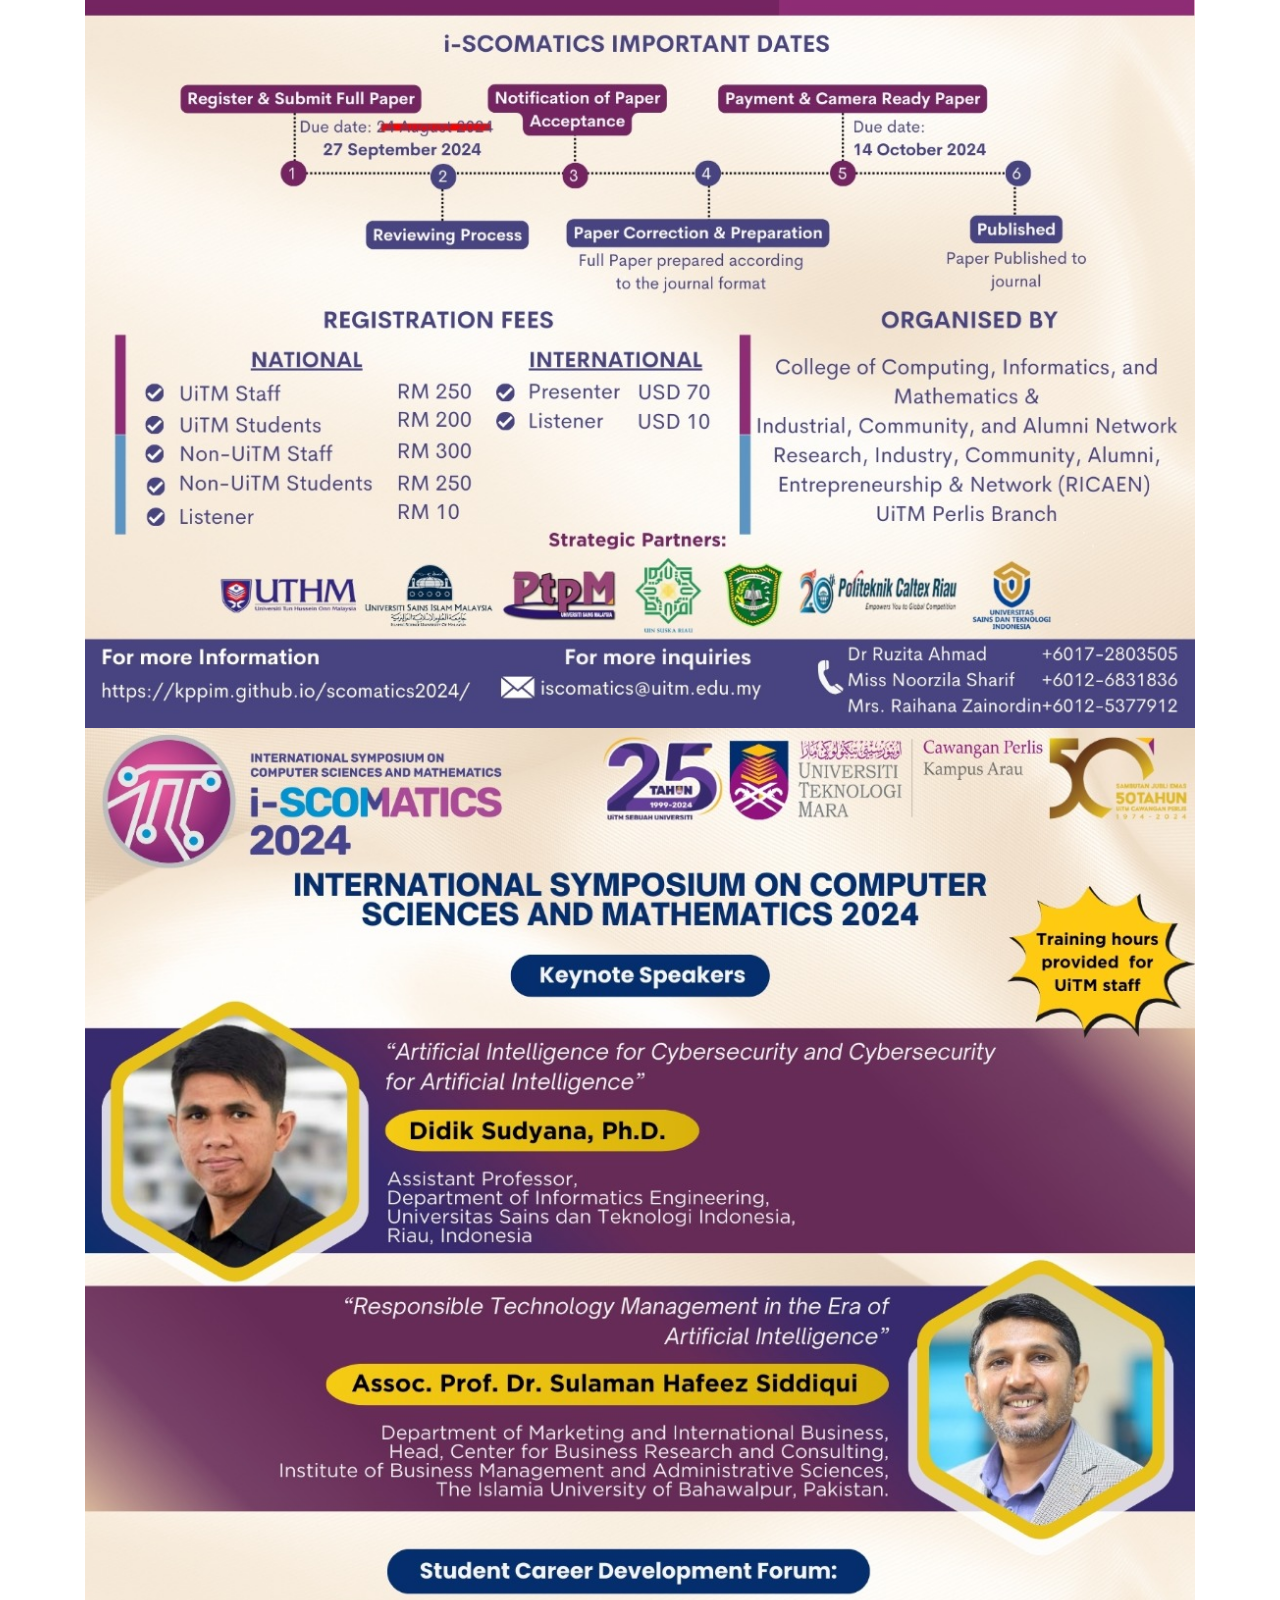
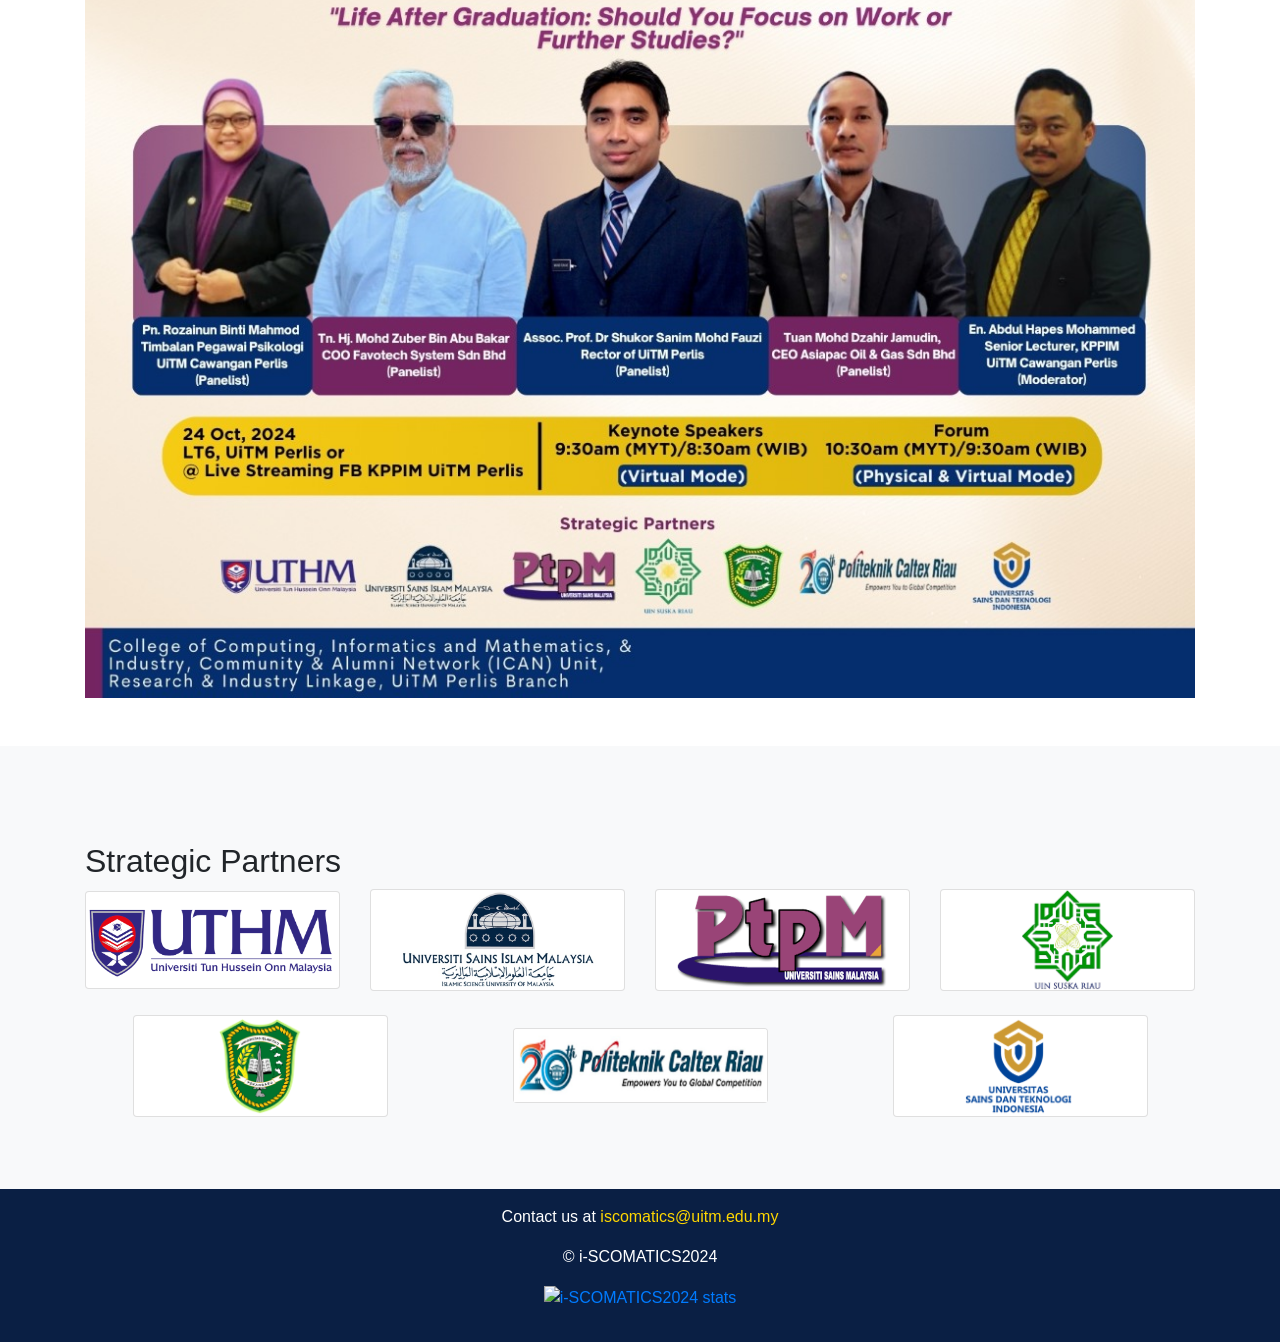
==== commit c25480f5: "Update tentative-Negaraku song" ====
--- a/index.html
+++ b/index.html
@@ -493,7 +493,7 @@
               <td>8:30 - 9:30 am</td>
               <td>
                 <ul class="list-unstyled">
-                  <li>Negara Ku</li>
+                  <li>Negaraku Song</li>
                   <li>Doa Recital</li>
                   <li>Welcoming Speech by Deputy Rector of PJI</li>
                   <li>Opening Ceremony by Exercising the Function of Rector</li>
